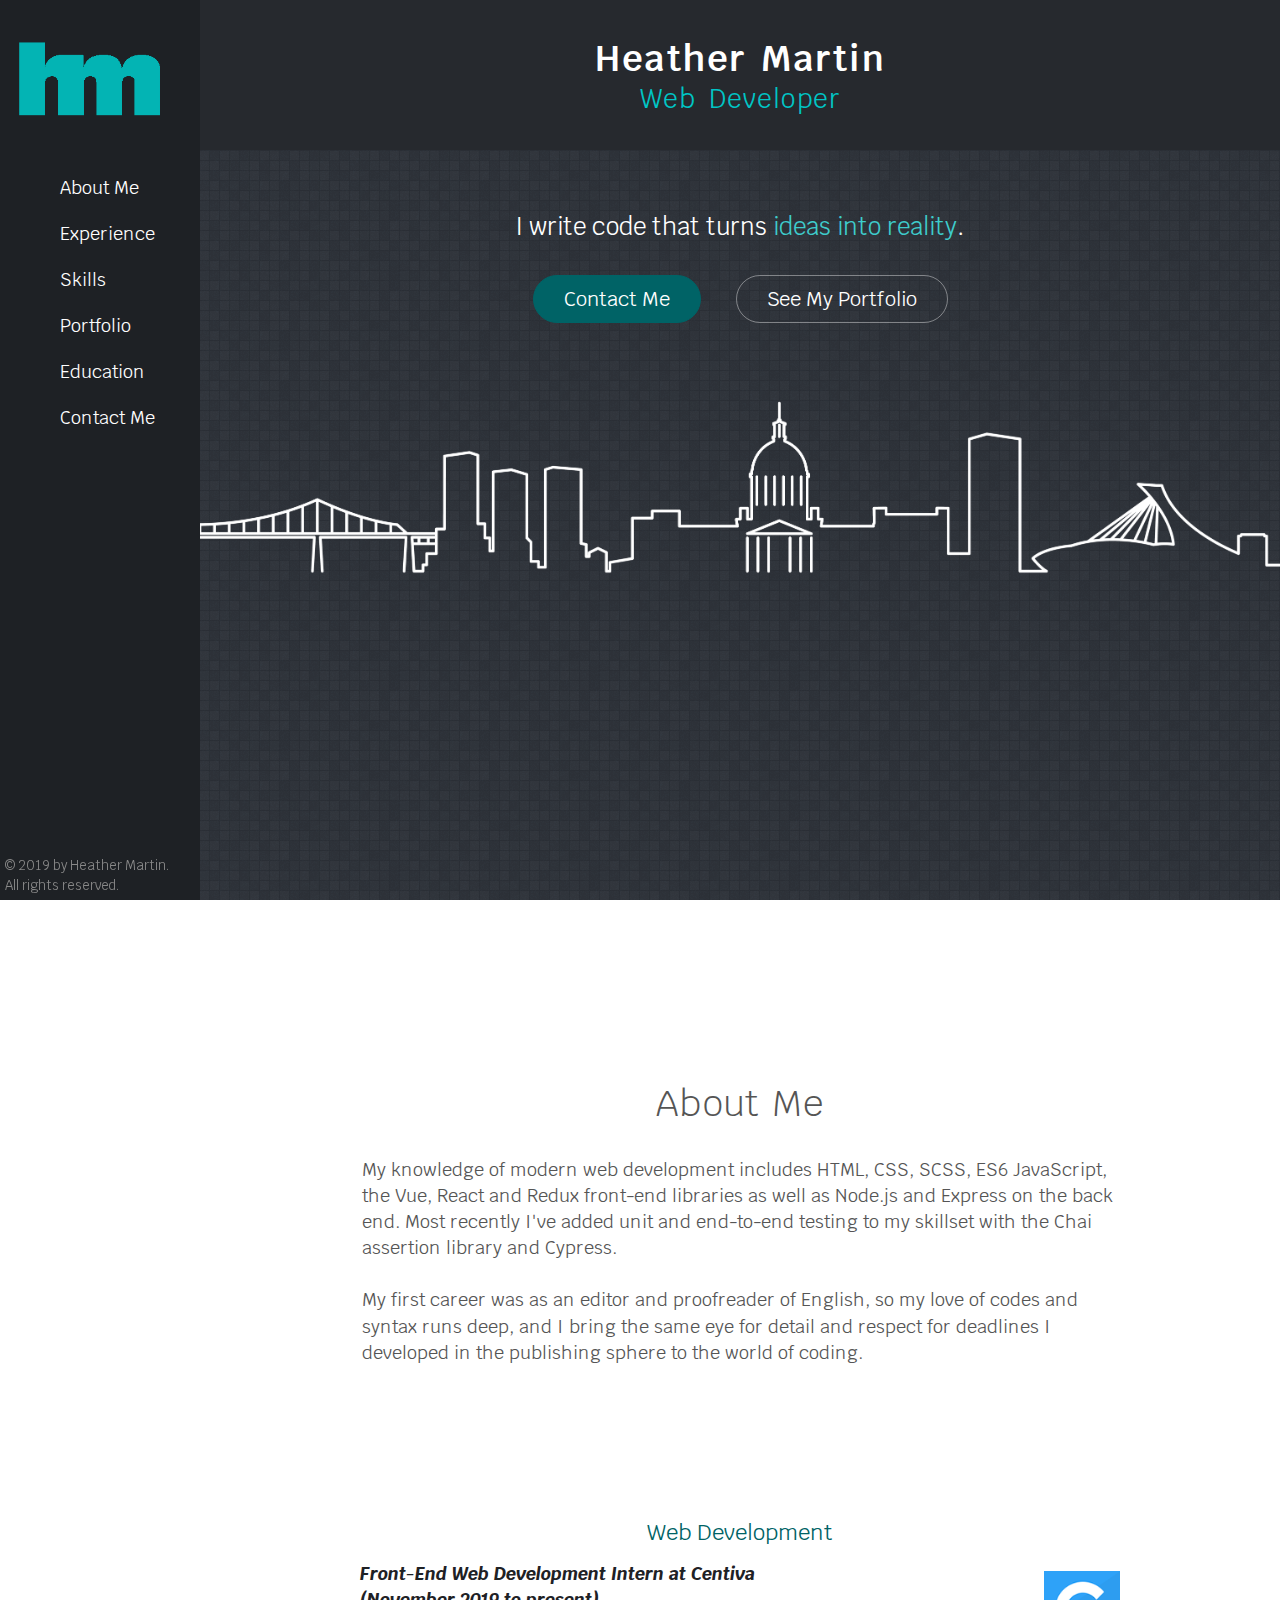
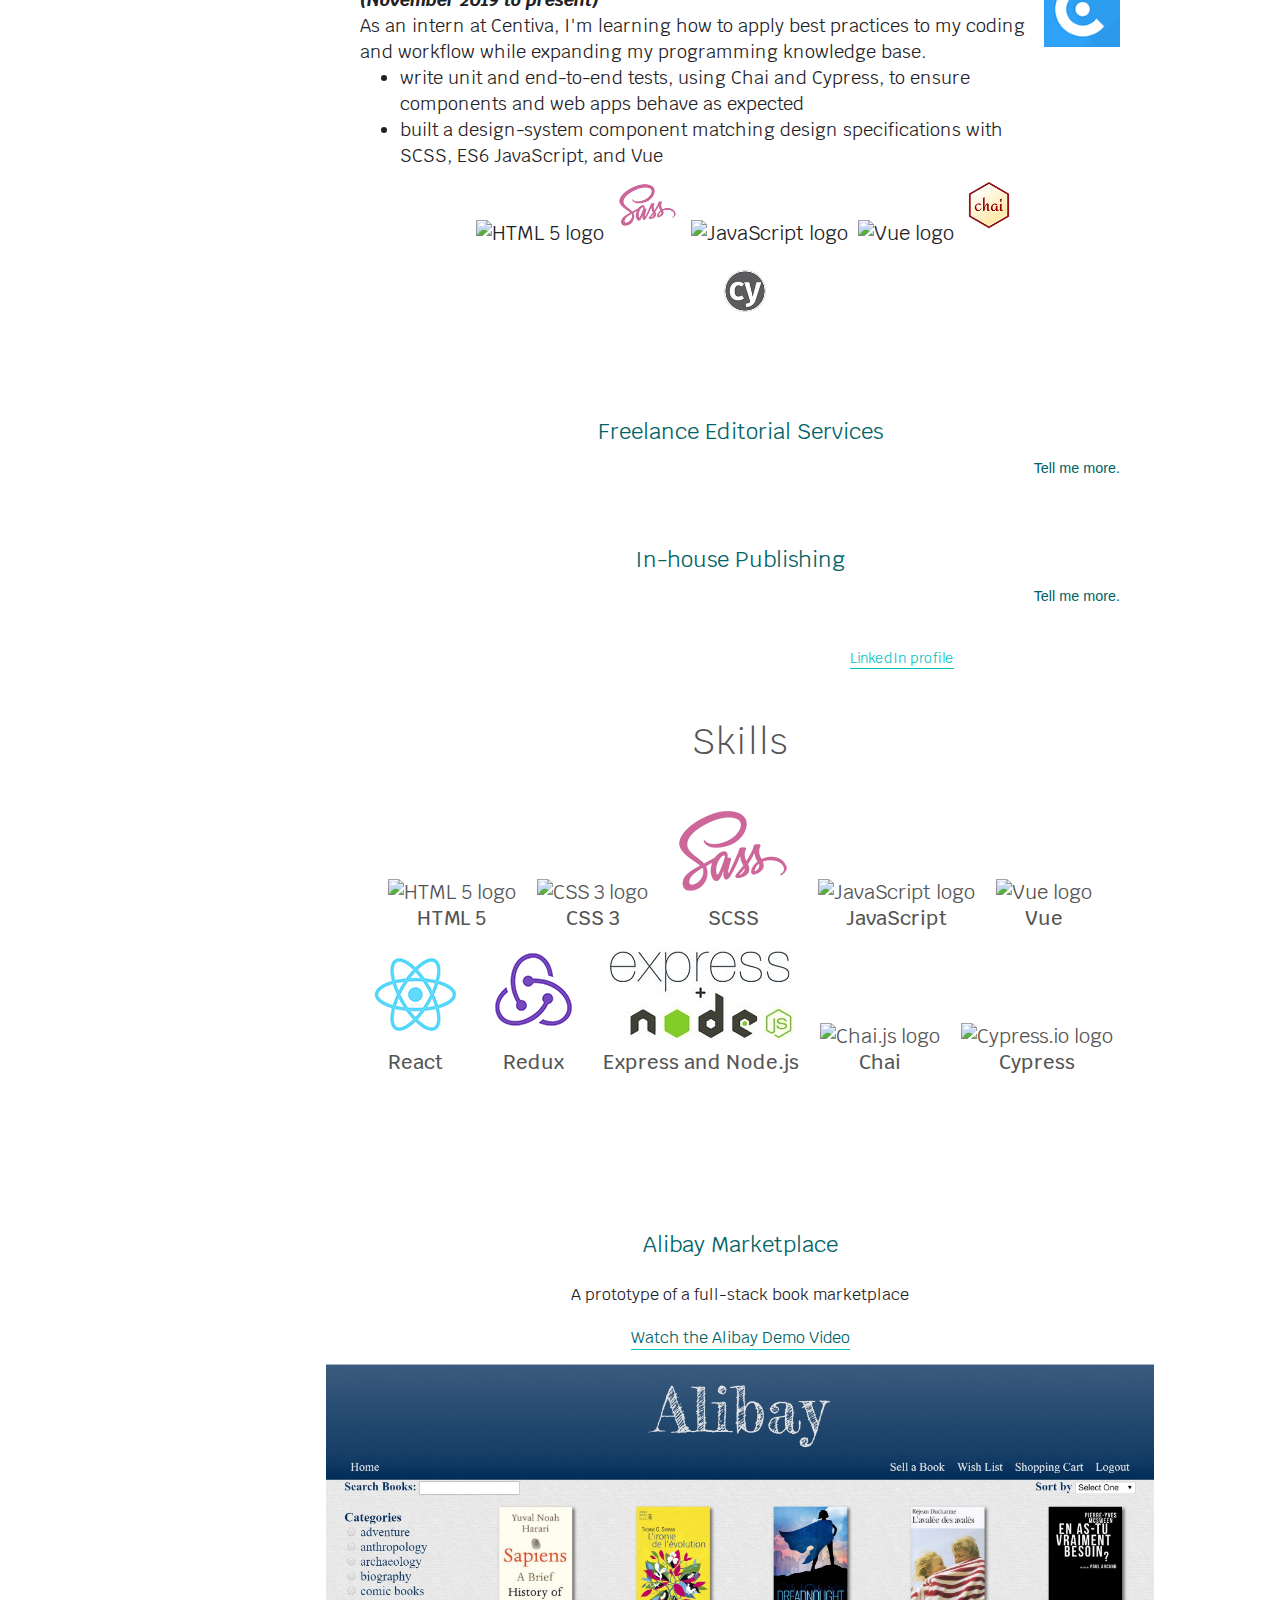
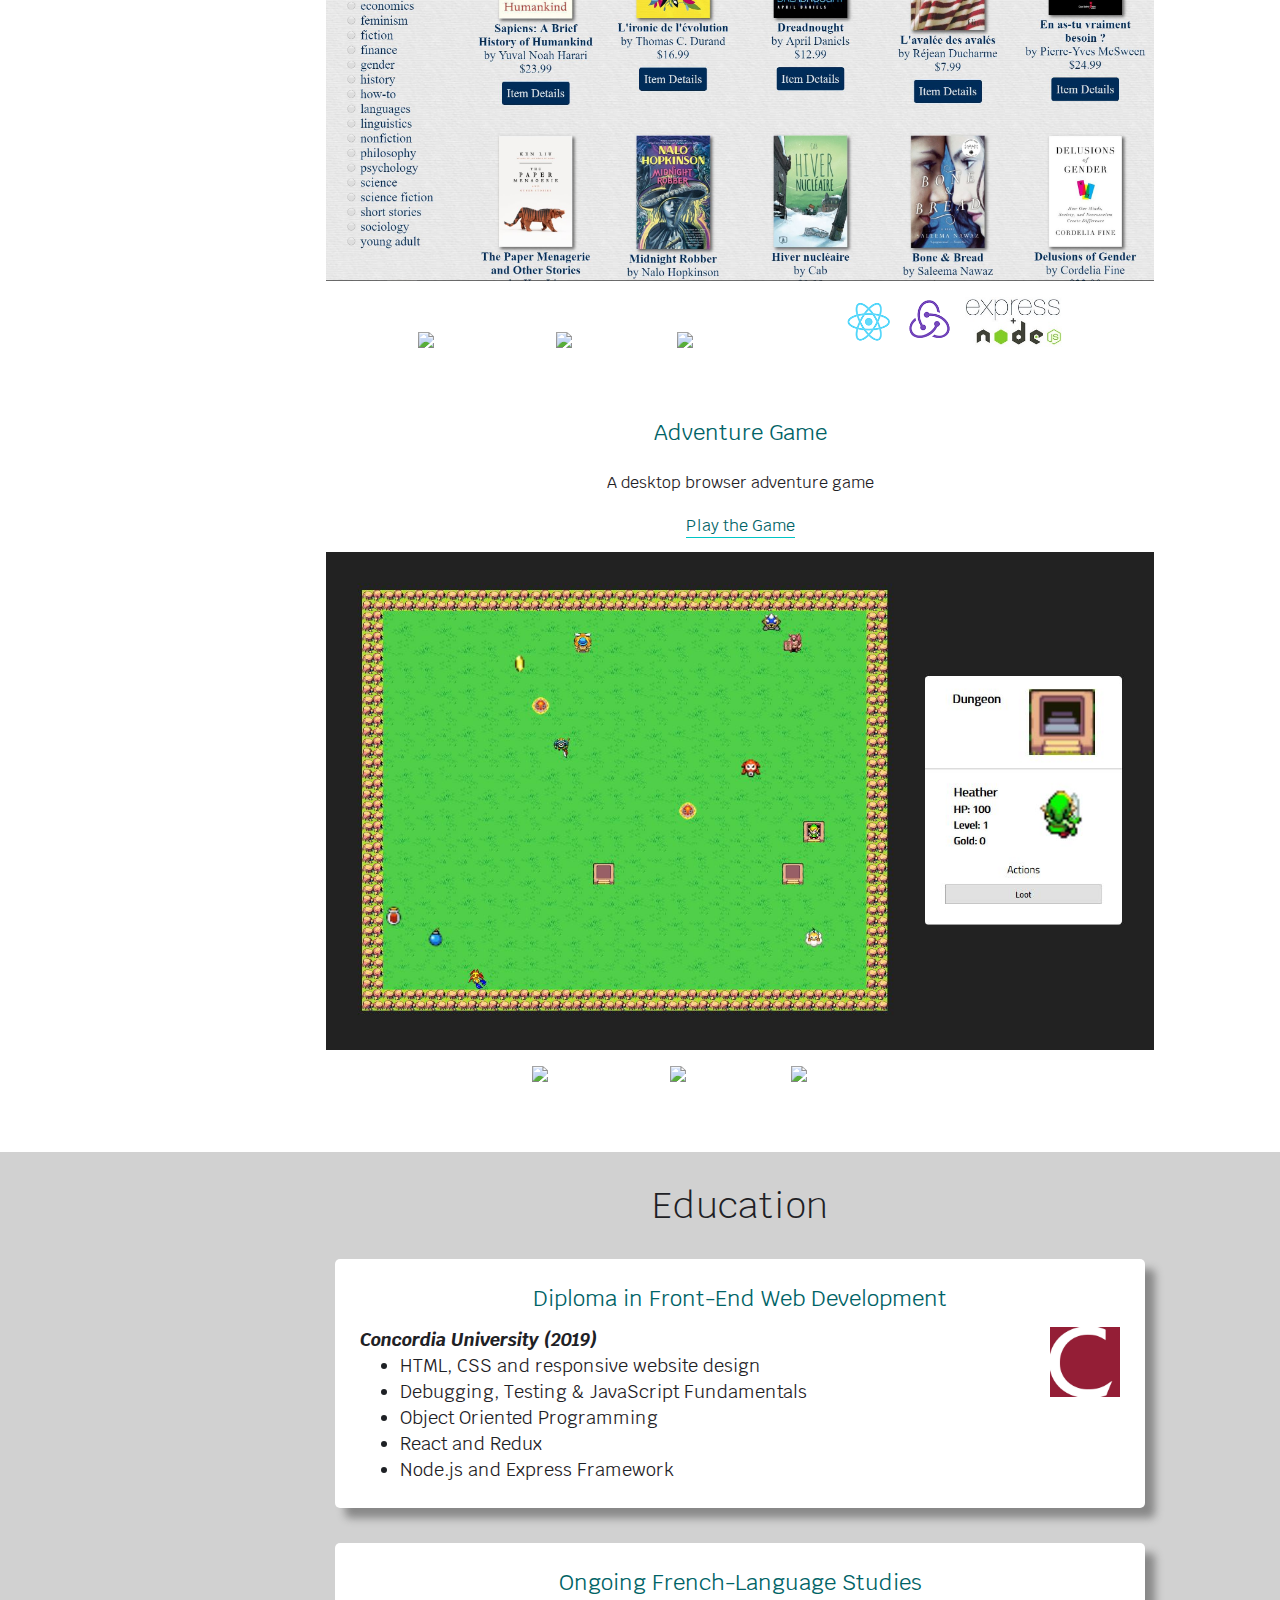
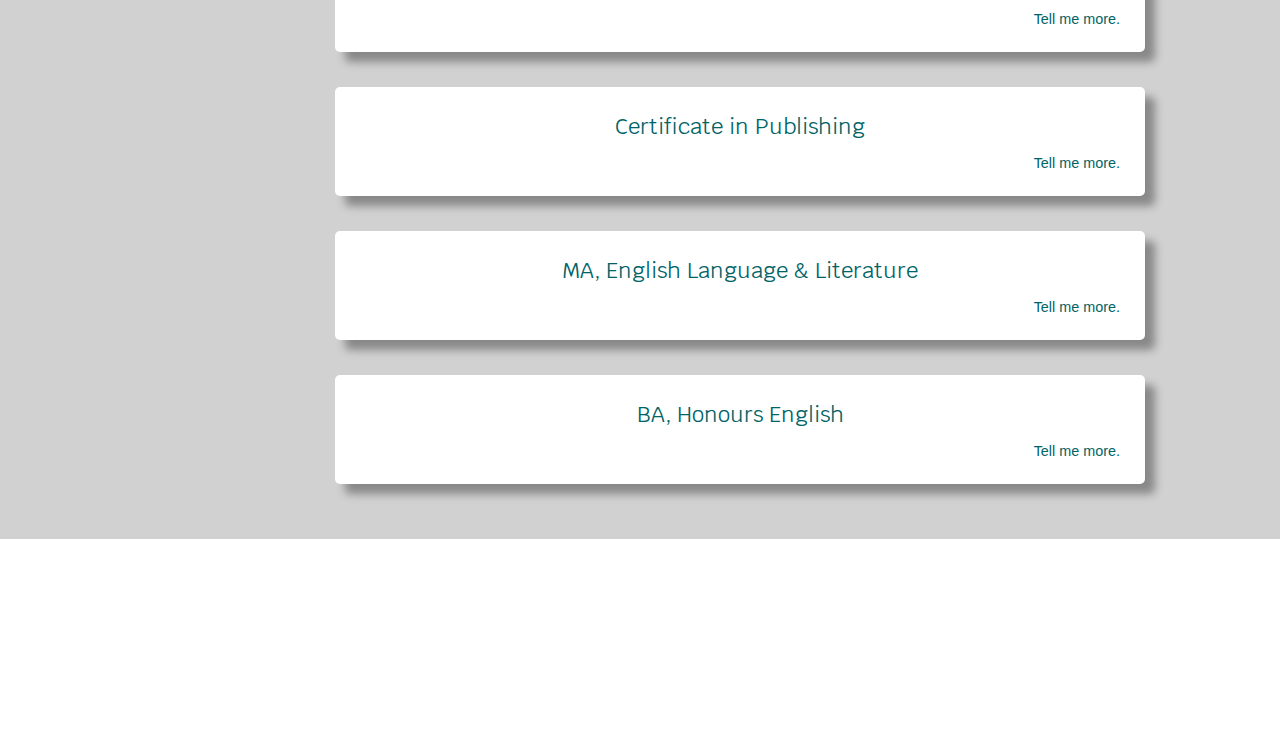
==== index.html @ 45304cf3 "reordered sections" ====
<!DOCTYPE html>
<html lang="en">

    <head>
		<meta name="viewport" content="width=device-width, initial-scale=1.0"/>
		<link rel="apple-touch-icon" sizes="57x57" href="./resources/ico//apple-icon-57x57.png">
		<link rel="apple-touch-icon" sizes="60x60" href="./resources/ico/apple-icon-60x60.png">
		<link rel="apple-touch-icon" sizes="72x72" href="./resources/ico//apple-icon-72x72.png">
		<link rel="apple-touch-icon" sizes="76x76" href="./resources/ico//apple-icon-76x76.png">
		<link rel="apple-touch-icon" sizes="114x114" href="./resources/ico//apple-icon-114x114.png">
		<link rel="apple-touch-icon" sizes="120x120" href="./resources/ico//apple-icon-120x120.png">
		<link rel="apple-touch-icon" sizes="144x144" href="./resources/ico//apple-icon-144x144.png">
		<link rel="apple-touch-icon" sizes="152x152" href="./resources/ico//apple-icon-152x152.png">
		<link rel="apple-touch-icon" sizes="180x180" href="./resources/ico//apple-icon-180x180.png">
		<link rel="icon" type="image/png" sizes="192x192"  href="./resources/ico//android-icon-192x192.png">
		<link rel="icon" type="image/png" sizes="32x32" href="./resources/ico//favicon-32x32.png">
		<link rel="icon" type="image/png" sizes="96x96" href="./resources/ico//favicon-96x96.png">
		<link rel="icon" type="image/png" sizes="16x16" href="./resources/ico//favicon-16x16.png">
		<link rel="manifest" href="./resources/ico//manifest.json">
		<meta name="msapplication-TileColor" content="#ffffff">
		<meta name="msapplication-TileImage" content="/ms-icon-144x144.png">
		<meta name="theme-color" content="#ffffff">
		<link rel="stylesheet" type="text/css" href="./resources/css/styles.css">
		<link href="https://fonts.googleapis.com/css?family=Krub:300,400,400i,600" rel="stylesheet">
		<link href="https://unpkg.com/ionicons@4.4.4/dist/css/ionicons.min.css" rel="stylesheet">
	    <script src="./resources/js/script.js"></script>
	    <meta charset="UTF-8">
	    <title>Heather Martin</title>
    </head>
												
    <body>

		<a href="#main-content" class="skip-link">Skip to main content.</a>
	
		<nav id="top-nav">
			<button class="menu-btn" aria-label="menu" onclick="toggleMenu()"><i alt="hamburger menu icon" class="icon-top-left ion-ios-menu"></i></button>
			<div class="titles">
			<div class="top-title">Heather Martin</div>
			<div class="top-subtitle">Web Developer</div>
			</div>
			<div><i class="icon-top-right ion-ios-menu"></i></div>
		</nav>
                
       	<nav class="toc" id="toc">
			<a href="#top"><img src="./resources/img/logo.png" onclick="toggleMenu()" alt="HM logo" class="logo"></a>	

			<side-nav>
				<ul class="side-nav">
						<li><a href="#a-about" onclick="toggleMenu()"><i class="icon-small ion-ios-rocket"></i>About Me</a></li>
						<li><a href="#a-experience" onclick="toggleMenu()"><i class="icon-small ion-ios-briefcase"></i>Experience</a></a></li>
						<li><a href="#a-skills" onclick="toggleMenu()"><i class="icon-small ion-ios-construct"></i>Skills</a></a></li>
						<li><a href="#a-portfolio" onclick="toggleMenu()"><i class="icon-small ion-ios-photos"></i>Portfolio</a></a></li>
						<li><a href="#a-education" onclick="toggleMenu()"><i class="icon-small ion-ios-school"></i>Education</a></a></li>	
						<li><a href="#a-contact" onclick="toggleMenu()"><i class="icon-small ion-ios-mail"></i>Contact Me</a></a></li>
				</ul>			
			</side-nav>
			<footer class="footer-nav footer-toc">
				<p> &copy 2019 by Heather Martin.<br/>All rights reserved.</p>				
			</foot>
		</nav>

		<div class="main" id="main-content" tabindex="-1">

		<section class="section-splash">
			<div class="center">
				<div class="tagline">						
					<p>I write code that turns <span>ideas into reality</span>.</p>
					<div class="center text-center">
						<a class="btn btn-full" href="#a-contact">Contact Me</a>
						<a class="btn btn-ghost"href="#a-portfolio">See My Portfolio</a>
					</div>
				</div>
			</div>				
			<img src="./resources/img/MTL.png" alt="Montreal Skyline">		
		</section>

		<section class="section-about">
			<div>				
				<a name="a-about"><h1>About Me</h1></a> 
				<p class="long-copy">
					My knowledge of modern web development includes HTML, CSS, SCSS, ES6 JavaScript, the Vue, React and Redux front-end libraries as well as Node.js and Express on the back end. Most recently I've added unit and end-to-end testing to my skillset with the Chai assertion library and Cypress.<br/><br/>My first career was as an editor and proofreader of English, so my love of codes and syntax runs deep, and I bring the same eye for detail and respect for deadlines I developed in the publishing sphere to the world of coding.
				</p>
			</div>		
		</section>

		<section class="section-experience">
				<div class="center">
					<a name="a-experience"><h1>Experience</h1></a>
				</div>
							
				<div>
					<div class="experience center">	
					<h2>Web Development</h2>
						
						<div class="web-card">
							<div>
								<p><span>Front-End Web Development Intern at Centiva</span></p>
								<p><span>(November 2019 to present)</span></p>
								<p>As an intern at Centiva, I'm learning how to apply best practices to my coding and workflow while expanding my programming knowledge base. 
									<ul>
										<li>write unit and end-to-end tests, using Chai and Cypress, to ensure components and web apps behave as expected
										<li>built a design-system component matching design specifications with SCSS, ES6 JavaScript, and Vue								
									</ul>
							</div>
							<div class="web-card-image">
								<img class="experience-logo" src="./resources/img/Centiva96.png" alt="Centiva logo">
							</div>
						</div>
								
							<div class="center text-center"><img class="small-logo" alt="HTML 5 logo" src="https://img.icons8.com/color/96/000000/html-5.png"><img class="small-logo" alt="Sass/SCSS logo" src="./resources/img/Sass96.png"><img class="small-logo" alt="JavaScript logo" src="https://img.icons8.com/color/96/000000/javascript.png"><img class="small-logo" alt="Vue logo" src="./resources/img/Vue96.png"><img class="small-logo" alt="Chai logo" src="./resources/img/chai96.png"><img class="small-logo" alt="Cypress logo" src="./resources/img/cypress96.png"></div>					
					</div>
				</div>

				<div>
					<div class="experience additional-experience center">					
					<h2>Freelance Editorial Services</h2>
					<p id="freelance" onclick="freelance()"><button class="btn-more">Tell me more.</button></p>									
					</div>
				</div>

				<div>
					<div class="experience additional-experience center">					
					<h2>In-house Publishing</h2>
					<p id="inHouse" onclick="inHouse()"><button class="btn-more">Tell me more.</button></p>
					</div>
				</div>

				<p class="dark-section-text">Learn more about Heather's work history on her <a href="https://www.linkedin.com/in/martinheather/" id="dark-section-a" target="_blank">LinkedIn profile</a>.</p>
		</section>

	
		

		<section class="section-skills">
			<div>
				<a name="a-skills"><h1>Skills</h1></a> 
			</div>
			<figure>
				<img alt="HTML 5 logo" src="https://img.icons8.com/color/96/000000/html-5.png">
				<figcaption>HTML 5</figcaption>
			</figure>
			<figure>
				<img alt="CSS 3 logo"src="https://img.icons8.com/color/96/000000/css3.png">
				<figcaption>CSS 3</figcaption>
			</figure>
			<figure>
				<img alt="Sass/SCSS logo"src="./resources/img/Sass96.png">
				<figcaption>SCSS</figcaption>
			</figure>
			<figure>
				<img alt="JavaScript logo"src="https://img.icons8.com/color/96/000000/javascript.png">
				<figcaption>JavaScript</figcaption>
			</figure>
			<figure>
				<img alt="Vue logo"src="./resources/img/Vue96.png">
				<figcaption>Vue</figcaption>
			</figure>
			<figure>
				<img alt="React logo"src="./resources/img/react.png">
				<figcaption>React</figcaption>
			</figure>
			<figure>
				<img alt="Redux logo" src="./resources/img/redux96.png">
				<figcaption>Redux</figcaption>
			</figure>
			<figure>
				<img alt="Combined Express and Node.js logo"src="./resources/img/express-nodejs.jpg">
				<figcaption>Express and Node.js</figcaption>
			</figure>
			<figure>
				<img alt="Chai.js logo"src="./resources/img/chai96.PNG">
				<figcaption>Chai</figcaption>
			</figure>
			<figure>
				<img alt="Cypress.io logo"src="./resources/img/cypress96.PNG">
				<figcaption>Cypress</figcaption>
			</figure>
			
		</section>

		<section class="section-portfolio">
				<div>
					<a name="a-portfolio"><h1>Portfolio</h1></a> 
				</div>
	
					<div class="project">
						<h2>Alibay Marketplace</h2>
						<div>
							<div>
								<p>A prototype of a full-stack book marketplace </p>
								<p></i><a href="http://heathermartin.ca/alibay.html" target="_blank">Watch the Alibay Demo Video</a></p>
							</div>
							<div>
								<img src="./resources/img/alibay.jpg" alt="Alibay Marketplace screen capture">
							</div>
						</div>
						<img class="small-logo" alt="HTML 5 logo" src="https://img.icons8.com/color/96/000000/html-5.png"><img class="small-logo" alt="CSS 3 logo" src="https://img.icons8.com/color/96/000000/css3.png"><img class="small-logo" alt="JavaScript logo" src="https://img.icons8.com/color/96/000000/javascript.png"><img class="small-logo" alt="React logo" src="./resources/img/react.png"><img class="small-logo" alt="Redux logo" src="./resources/img/redux96.png"><img alt="Combined Express and Node.js logo" class="small-logo" src="./resources/img/express-nodejs.jpg">
					</div>	
	
					<div class="project">
						<h2>Adventure Game</h2>
						<div>
							<div>
								<p>A desktop browser adventure game</p>
								<p></i><a href="http://heathermartin.ca/adventure/index.html" target="_blank">Play the Game</a></p>
							</div>	
							<div>
							<img src="./resources/img/adventuregame.jpg" alt="Adventure Game screen capture">
							</div>	
						</div>
						<img class="small-logo" alt="HTML 5 logo" src="https://img.icons8.com/color/96/000000/html-5.png"><img class="small-logo" alt="CSS 3 logo" src="https://img.icons8.com/color/96/000000/css3.png"><img class="small-logo" alt="JavaScript logo" src="https://img.icons8.com/color/96/000000/javascript.png">
					</div>		
			</section>

		
		<section class="section-education">
			<div class="center">
				<a name="a-education"><h1>Education</h1></a>
			</div>
							
			<div>
				<div class="education center">	
					<div>
						<div><h2>Diploma in Front-End Web Development</h2></div>
						<div class="web-card">
							<div>
								<p><span>Concordia University (2019)</span></p>
								<ul>
									<li>HTML, CSS and responsive website design</li>
									<li>Debugging, Testing & JavaScript Fundamentals</li>
									<li>Object Oriented Programming</li>
									<li>React and Redux</li>
									<li>Node.js and Express Framework</li>
								</ul>
							</div>
							<div class="web-card-image">
								<img src="./resources/img/concordia.png" alt="Concordia University logo">
							</div>
						</div>
					</div>
				</div>
			</div>
				
			<div class="add-ed-container">

					<div class="education additional-education center">					
						<h2>Ongoing French-Language Studies</h2>							<p id="concordia" onclick="concordia()">
						<button class="btn-more">Tell me more.</button></p>
					</div>

	

					<div class="education additional-education center">					
						<h2>Certificate in Publishing</h2>
						<p id="ryerson" onclick="ryerson()">
						<button class="btn-more">Tell me more.</button></p>				
					</div>

	

					<div class="education additional-education center">					
						<h2>MA, English Language & Literature</h2>
						<p id="uvic" onclick="uvic()">
						<button class="btn-more">Tell me more.</button></p>
					</div>

					<div class="education additional-education center">					
						<h2>BA, Honours English</h2>
						<p id="guelph" onclick="guelph()">
						<button class="btn-more">Tell me more.</button></p>
					</div>

			</div>							
		</section>

		<section class="section-form">
			<div>
				<a name="a-contact"><h1>Contact Me</h1></a> 
				<div class="center">
				<ul class="social-links">
					<li><a aria-label="Visit Heather's LinkedIn page." href="https://www.linkedin.com/in/martinheather/" target="_blank"><i alt="LinkedIn icon" class="icon-big ion-logo-linkedin"></i></a></li>
					<li><a aria-label="Visit Heather's GutHub profile." href="https://github.com/martin-heather" target="_blank"><i alt="GitHub icon" class="icon-big ion-logo-github"></i></a></li>
					<li><a aria-label="Send Heather an email."href="mailto:mail@heathermartin.ca" target="_top"><i alt="Email icon" class="icon-big ion-ios-send"></i></a></li>
				</ul>
				</div>
			</div>				
		</section>
			
		</div>

	</body>																		 
</html>
---- resources/css/styles.css ----
/*
Color palette:
3ECCCC
RGB: 62–204–204
RGB [%]: 24.3–80–80

15C8C8	
RGB: 21–200–200
RGB [%]: 8.2–78.4–78.4
	
00C5C5
RGB: 0–197–197
RGB [%]: 0–77.3–77.3
	
008888
RGB: 0–136–136
RGB [%]: 0–53.3–53.3
	
006A6A
RGB: 0–106–106
RGB [%]: 0–41.6–41.6

*/

/*---------------------------*/
/*Basic Setup*/
/*---------------------------*/

* {
  margin: 0;
  padding: 0;
  box-sizing: border-box;
}

html,
body {
  background-color: fff;
  color: #555;
  font-family: 'Krub', 'Candara', 'Lucida Grande', sans-serif;
  font-weight: 400;
  font-size: 20px; /*basis for relative font sizing*/
  text-rendering: optimizeLegibility;
  overflow-x: hidden;
}

.clearfix {
  zoom: 1;
}
.clearfix:after {
  content: '.';
  clear: both;
  display: block;
  height: 0;
  visibility: hidden;
}

.skip-link {
  position: absolute;
  top: -50px;
  left: 0;
  background: #000;
  font-size: 60%;
  padding: 10px;
  z-index: 100;
}

.skip-link:focus {
  top: 0;
}

.toc {
  display: none;
  width: 200px;
  height: 100%;
  position: fixed;
  z-index: 1;
  top: 0;
  left: 0;
  background-color: #1e2125;
  overflow-x: hidden;
  padding-top: 10px;
}

/*---------------------------*/
/* REUSABLE COMPONENTS */
/*---------------------------*/

/* .row {
  max-width: 1140px;
  margin: 0 auto;
  zoom: 1;
}

.row:before,
.row:after {
  content: '';
  display: table;
}
.row:after {
  clear: both;
} */

.center {
  margin-left: auto;
  margin-right: auto;
  width: 90%;
}

.text-center {
  text-align: center;
}

section {
  padding-top: 30px;
  padding-bottom: 20px;
  position: relative;
  width: 100vw;
  padding-left: 0px;
}

.box {
  padding: 1%;
}

figure {
  margin: 8px;
  display: inline-block;
}

figcaption {
  font-weight: 500;
}

/*--Headings-------------*/

h1 {
  font-weight: 300;
}

h1 {
  font-size: 180%;
  word-spacing: 2px;
  text-align: center;
  margin-bottom: 30px;
  letter-spacing: 1px;
}

h2 {
  font-weight: 400;
  font-size: 110%;
  margin-bottom: 15px;
  color: #006366;
}

/*--Paragraphs-------------*/

.long-copy {
  line-height: 145%;
  width: 70%;
  margin-left: 15%;
}

.long-copy span {
  color: #006366;
}

.box p {
  font-weight: 400;
  font-size: 80%;
  line-height: 145%;
}

p,
ul {
  font-weight: 400;
  font-size: 80%;
  line-height: 145%;
}

.dark-section-text {
  font-size: 65%;
  text-align: center;
}

#dark-section-a {
  color: #00c5c5;
}

/*--icons-------------*/

.icon-top-left {
  font-size: 150%;
  display: block;
  color: #fff;
  margin-left: 20px;
}

.icon-top-right {
  visibility: hidden;
  font-size: 150%;
  display: block;
  color: #fff;
  margin-right: 20px;
}

.icon-big {
  font-size: 350%;
  display: block;
  color: #008888;
  margin-bottom: 10px;
}

.icon-small {
  display: inline-block;
  width: 30px;
  text-align: center;
  color: #00c5c5;
  font-size: 120%;
  margin: 10px;

  /* to align text & icons*/
  line-height: 100%;
  vertical-align: middle;
  margin-top: 6px;
}

/*--Buttons-------------*/

.btn:link,
.btn:visited,
input[type='submit'] {
  display: inline-block;
  padding: 10px 30px;
  margin: 10px;
  font-weight: 400;
  text-decoration: none;
  border-radius: 200px;
  transition: background-color 0.2s, border 0.2s, color 0.2s;
}

.btn-full:link,
.btn-full:visited,
input[type='submit'] {
  background-color: #006366;
  border: 1px solid #006366;
  color: #fff;
}

.btn-ghost:link,
.btn-ghost:visited {
  border: 1px solid rgba(255, 255, 255, 0.4);
  color: #fff;
}

.btn:hover,
.btn:active,
input[type='submit']:hover,
input[type='submit']:active {
  background-color: #00c5c5;
}

.btn-full:hover,
.btn-full:active {
  border: 1px solid #00c5c5;
}

.btn-ghost:hover,
.btn-ghost:active {
  border: 1px solid #00c5c5;
  color: #fff;
}

.btn-more {
  float: right;
  background-color: rgba(76, 175, 79, 0);
  border: none;
  color: #006366;
  text-align: center;
  text-decoration: #006366;
  display: inline-block;
  font-size: 80%;
  cursor: pointer;
}

.btn-more:hover,
.btn-more:active {
  border-bottom: 1px solid #00c5c5;
}

/*--Generic Links-------------*/

a:link,
a:visited {
  color: #00c5c5;
  text-decoration: none;
  padding-bottom: 1px;
  border-bottom: 1px solid #00c5c5;
  transition: border-bottom 0.2s, color 0.2s;
}

a:hover,
a:active {
  text-decoration: none;
  padding-bottom: 1px;
  border-bottom: 1px solid transparent;
}

/*---------------------------*/
/*HEADER*/
/*---------------------------*/

.section-splash {
  background-image: linear-gradient(rgba(0, 0, 0, 0.3), rgba(0, 0, 0, 0.3)),
    url(img/random_grey_variations.png);
  /* Background pattern from Toptal Subtle Patterns - https://www.toptal.com/designers/subtlepatterns/white-waves-pattern/ */
  background-repeat: repeat;
  background-position: center;
  height: 100vh;
  background-attachment: fixed;
  padding-top: 0px;
}

.section-splash img {
  width: 100%;
  margin-top: 10%;
}

.headline h1 span {
  font-weight: 600;
  font-size: 113%;
}

.tagline p {
  color: #fff;
  padding-top: 120px;
  margin-bottom: 20px;
  font-size: 120%;
  text-align: center;
  padding-left: 20px;
  padding-right: 20px;
}

.tagline p span {
  color: #3ecccc;
}

#top-nav {
  position: fixed;
  z-index: 1;
  display: flex;
  justify-content: space-between;
  align-items: center;
  height: 50px;
  width: 100vw;
  background-color: #26292e;
  color: #fff;
  list-style: none;
}

.menu-btn {
  display: inline-block;
  border: none;
  padding: 0;
  margin: 0;
  outline: none;
  text-decoration: none;
  background: #26292e;
  color: #ffffff;
  font-size: 1rem;
  line-height: 1;
  cursor: pointer;
  text-align: center;
  -webkit-appearance: none;
  -moz-appearance: none;
}

.menu-btn:hover {
  background: #26292e;
}

.menu-btn:active {
  transform: scale(0.99);
}

.top-title {
  align-content: center;
  font-weight: 600;
  font-size: 100%;
  word-spacing: 4px;
  letter-spacing: 1.5px;
}

.top-subtitle {
  color: #00c5c5;
  text-align: center;
  font-size: 80%;
  word-spacing: 4px;
  letter-spacing: 1.5px;
}

.logo {
  height: 150px;
  width: auto;
  float: left;
  margin-left: 15px;
  margin-top: 0;
}

.side-nav {
  float: left;
  list-style: none;
  margin-top: 15px;
}

.side-nav li {
  margin-left: 1px;
  margin-bottom: 20px;
}

.side-nav li a:link,
.side-nav li a:visited {
  padding: 8px 0;
  color: #fff;
  text-decoration: none;
  font-size: 100%;
  border-bottom: 2px solid transparent;
  transition: border-bottom 0.9s;
}

.side-nav li a:hover,
.side-nav li a:active {
  border-bottom: 2px solid #15c8c8;
}

/*---------------------------*/
/*PHILOSOPHY*/
/*---------------------------*/

.section-philosophy {
  background-color: #d1d1d1;
}

.section-philosophy .long-copy {
  margin-bottom: 30px;
}

/*---------------------------*/
/*PORTFOLIO*/
/*---------------------------*/

.section-portfolio {
  background-image: linear-gradient(rgba(0, 0, 0, 0.3), rgba(0, 0, 0, 0.3)),
    url(img/random_grey_variations.png);
  background-repeat: repeat;
  background-position: center;
  color: #fff;
  background-attachment: fixed;
}

.section-portfolio h2 {
  text-align: center;
  padding-top: 20px;
}

.section-portfolio > img {
  padding-left: 5px;
  padding-right: 5px;
}

.project {
  background-color: #fff;
  max-width: 80%;
  margin: 0 auto;
  border-radius: 5px;
  margin-bottom: 35px;
  padding: 0 13px;
  text-align: center;
}

.project p {
  font-size: 80%;
  padding: 10px;
  color: #1e2125;
  text-align: center;
}

.project a:link,
a:visited {
  color: #006366;
  text-decoration: none;
  padding-bottom: 1px;
  border-bottom: 1px solid #00c5c5;
  transition: border-bottom 0.2s, color 0.2s;
}

.project a:hover,
a:active {
  color: #555;
}

.project img {
  max-width: 100%;
  padding: 5px;
  margin: 0 auto;
}

.small-logo {
  height: 60px;
  width: auto;
}

/*---------------------------*/
/*SKILLS*/
/*---------------------------*/

.section-skills {
  text-align: center;
  width: 80%;
  margin-left: auto;
  margin-right: auto;
}

.section-skills > img {
  height: 70px;
  width: auto;
}

/*---------------------------*/
/*EXPERIENCE*/
/*---------------------------*/

.section-experience {
  background-image: linear-gradient(rgba(0, 0, 0, 0.3), rgba(0, 0, 0, 0.3)),
    url(img/random_grey_variations.png);
  background-repeat: repeat;
  background-position: center;
  color: #fff;
  background-attachment: fixed;
}

.section-experience h2 {
  text-align: center;
}

.section-experience .row {
  margin-left: auto;
  margin-right: auto;
  display: flex;
}

.experience,
.additional-experience {
  background-color: #fff;
  border-radius: 5px;
  padding: 0 13px;
  color: #1e2125;
}

.experience h2,
.additional-experience h2 {
  text-align: center;
}

.additional-experience img,
.experience img {
  height: 70px;
  margin: 0 auto;
  padding: 10px 0 10px 10px;
}

.experience-logo {
  min-height: 96px;
}

.experience span {
  font-style: italic;
  font-weight: 700;
}

.experience ul,
.additional-experience ul {
  color: #1e2125;
  padding-left: 40px;
  /* float: left; */
}

.experience {
  margin-bottom: 35px;
  max-width: 80%;
}

.education,
.experience {
  padding: 25px 25px;
}

/*---------------------------*/
/*EDUCATION*/
/*---------------------------*/

.section-education {
  background-color: #d1d1d1;
  background-repeat: repeat;
  color: #1e2125;
}

.section-portfolio h2 {
  text-align: center;
  padding-top: 20px;
}

.web-card {
  display: flex;
  flex-direction: row;
  justify-content: space-between;
}

.web-card-img {
  float: right;
}

.education,
.additional-education {
  margin-left: auto;
  margin-right: auto;
  display: flex;
  flex-direction: column;
  background-color: #fff;
  border-radius: 5px;
  padding: 25px 25px;
  box-shadow: 10px 10px 8px #888888;
}

.education h2,
.additional-education h2 {
  text-align: center;
}

.additional-education img,
.education img {
  height: 80px;
  float: right;
  padding: 0 0 10px 10px;
}

.education span,
.additional-education span {
  font-style: italic;
  font-weight: 700;
}

.education ul,
.additional-education ul {
  color: #1e2125;
  padding-left: 40px;
  float: left;
}

.education {
  margin-bottom: 35px;
  max-width: 80%;
}

/*---------------------------*/
/*FORM*/
/*---------------------------*/

.section-form {
  background-image: linear-gradient(rgba(0, 0, 0, 0.3), rgba(0, 0, 0, 0.3)),
    url(img/random_grey_variations.png);
  background-repeat: repeat;
  background-position: center;
  color: #fff;
  background-attachment: fixed;
}

/*---------------------------*/
/*FOOTER*/
/*---------------------------*/

.footer-nav {
  list-style: none;
  float: left;
}

.social-links {
  list-style: none;
  padding-bottom: 40px;
  text-align: center;
}

.footer-nav li,
.social-links li {
  display: inline-block;
  margin: 0 10px;
}

.footer-nav li a:link,
.footer-nav li a:visited,
.social-links li a:link,
.social-links li a:visited {
  text-decoration: none;
  border: 0;
  color: #d1d1d1;
  transition: color 0.2s;
}

.footer-nav li a:hover,
.footer-nav li a:active {
  color: #ddd;
}

.social-links li a:link,
.social-links li a:visited {
  font-size: 150%;
}

.ion-logo-linkedin,
.ion-logo-github,
.ion-ios-send {
  transition: color 0.2s;
}

.ion-logo-linkedin:hover {
  color: #0077b5;
}

.ion-logo-github:hover {
  color: #2eb67d;
}

.ion-ios-send:hover {
  color: #742eb6;
}

footer p {
  color: #888;
  margin-top: 20px;
}

.footer-toc {
  color: rgb(179, 179, 179);
  float: left;
  font-size: 74%;
  padding-left: 5px;
  position: fixed;
  bottom: 5px;
  width: 200px;
}

/*********************************************
*****MEDIA QUERIES****************************
*********************************************/

@media (min-width: 768px) {
  .toc {
    display: block;
  }

  /* .main {
    margin-left: 200px;
  } */

  /*---------------------------*/
  /* REUSABLE COMPONENTS */
  /*---------------------------*/

  section {
    width: 100%;
    padding-left: 200px;
  }

  .center {
    width: 75%;
  }

  /*--Headings-------------*/

  /*--Paragraphs-------------*/

  .long-copy {
    line-height: 145%;
    width: 70%;
    margin-left: 15%;
  }

  .long-copy span {
    color: #006366;
  }

  .box p {
    font-size: 90%;
  }

  p,
  ul {
    font-size: 90%;
  }

  .dark-section-text {
    font-size: 70%;
  }

  /*--icons-------------*/

  .icon-top-left {
    visibility: hidden;
  }

  /*--Buttons-------------*/

  .btn:link,
  .btn:visited,
  input[type='submit'] {
    margin: 10px 15px;
  }

  /*--Generic Links-------------*/

  /*---------------------------*/
  /*HEADER*/
  /*---------------------------*/

  .section-splash img {
    margin-top: 15%;
  }

  .tagline p {
    padding-top: 60px;
  }

  .tagline p span {
    color: #3ecccc;
  }

  #top-nav {
    position: static;
    height: 150px;
    width: auto;
    margin-left: 200px;
  }

  .top-title {
    align-content: center;
    font-weight: 600;
    font-size: 180%;
  }

  .top-subtitle {
    text-align: center;
    font-size: 130%;
  }

  .side-nav li {
    margin-left: 10px;
    margin-bottom: 20px;
  }

  /*---------------------------*/
  /*ABOUT ME*/
  /*---------------------------*/

  /*---------------------------*/
  /*PORTFOLIO*/
  /*---------------------------*/

  /*---------------------------*/
  /*SKILLS*/
  /*---------------------------*/

  .section-skills > img {
    height: 96px;
    width: auto;
  }

  /*---------------------------*/
  /*EXPERIENCE*/
  /*---------------------------*/

  /*---------------------------*/
  /*EDUCATION*/
  /*---------------------------*/

  /*---------------------------*/
  /*FORM*/
  /*---------------------------*/

  /*---------------------------*/
  /*FOOTER*/
  /*---------------------------*/
}

@media (min-width: 1200px) {
  /*---------------------------*/
  /* REUSABLE COMPONENTS */
  /*---------------------------*/

  /*--Headings-------------*/

  /*--Paragraphs-------------*/

  /*--icons-------------*/

  /*--Buttons-------------*/

  /*--Generic Links-------------*/

  /*---------------------------*/
  /*HEADER*/
  /*---------------------------*/

  .section-splash img {
    margin-top: 5%;
  }

  /*---------------------------*/
  /*PHILOSOPHY*/
  /*---------------------------*/

  .section-philosophy {
    background-color: #d1d1d1;
  }

  .section-philosophy .long-copy {
    margin-bottom: 30px;
  }

  /*---------------------------*/
  /*PHILOSOPHY*/
  /*---------------------------*/

  /*---------------------------*/
  /*PORTFOLIO*/
  /*---------------------------*/

  /*---------------------------*/
  /*EXPERIENCE*/
  /*---------------------------*/

  /*---------------------------*/
  /*EDUCATION*/
  /*---------------------------*/

  /*---------------------------*/
  /*FORM*/
  /*---------------------------*/

  /*---------------------------*/
  /*FOOTER*/
  /*---------------------------*/
}
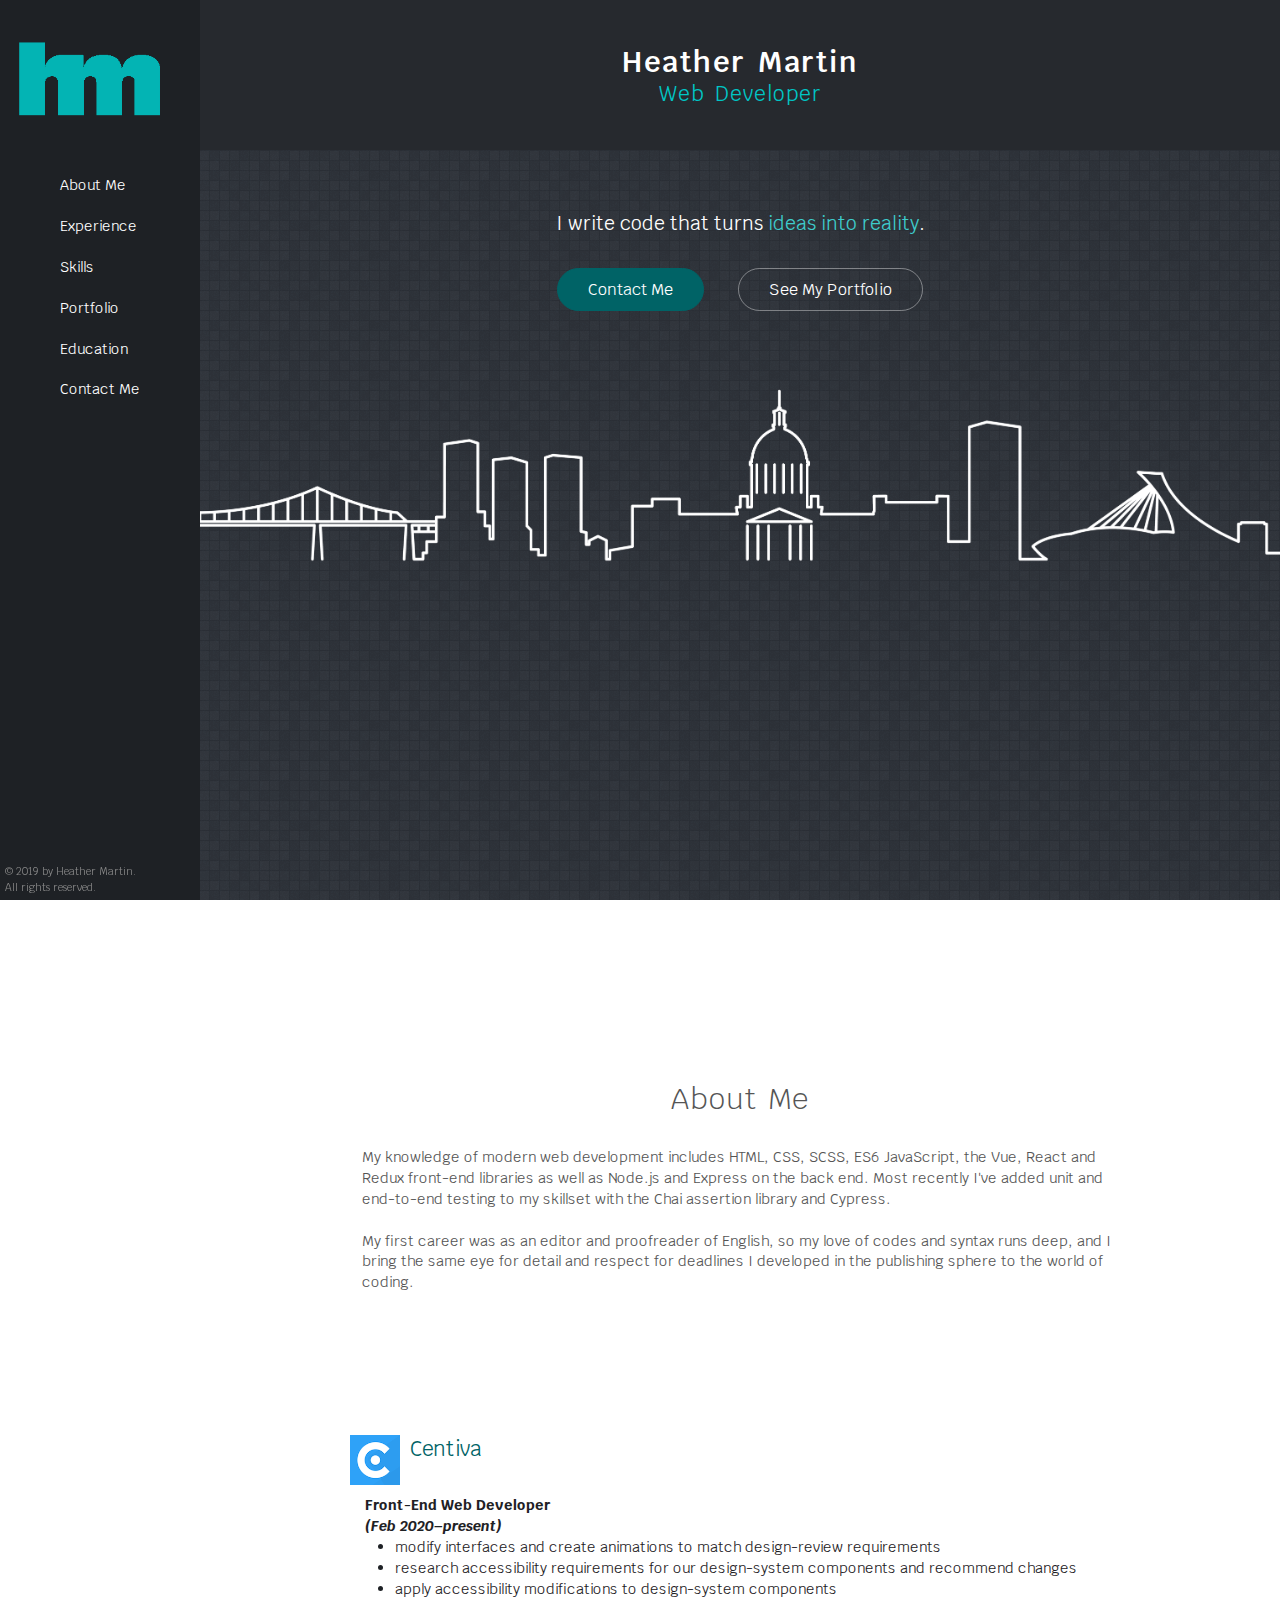
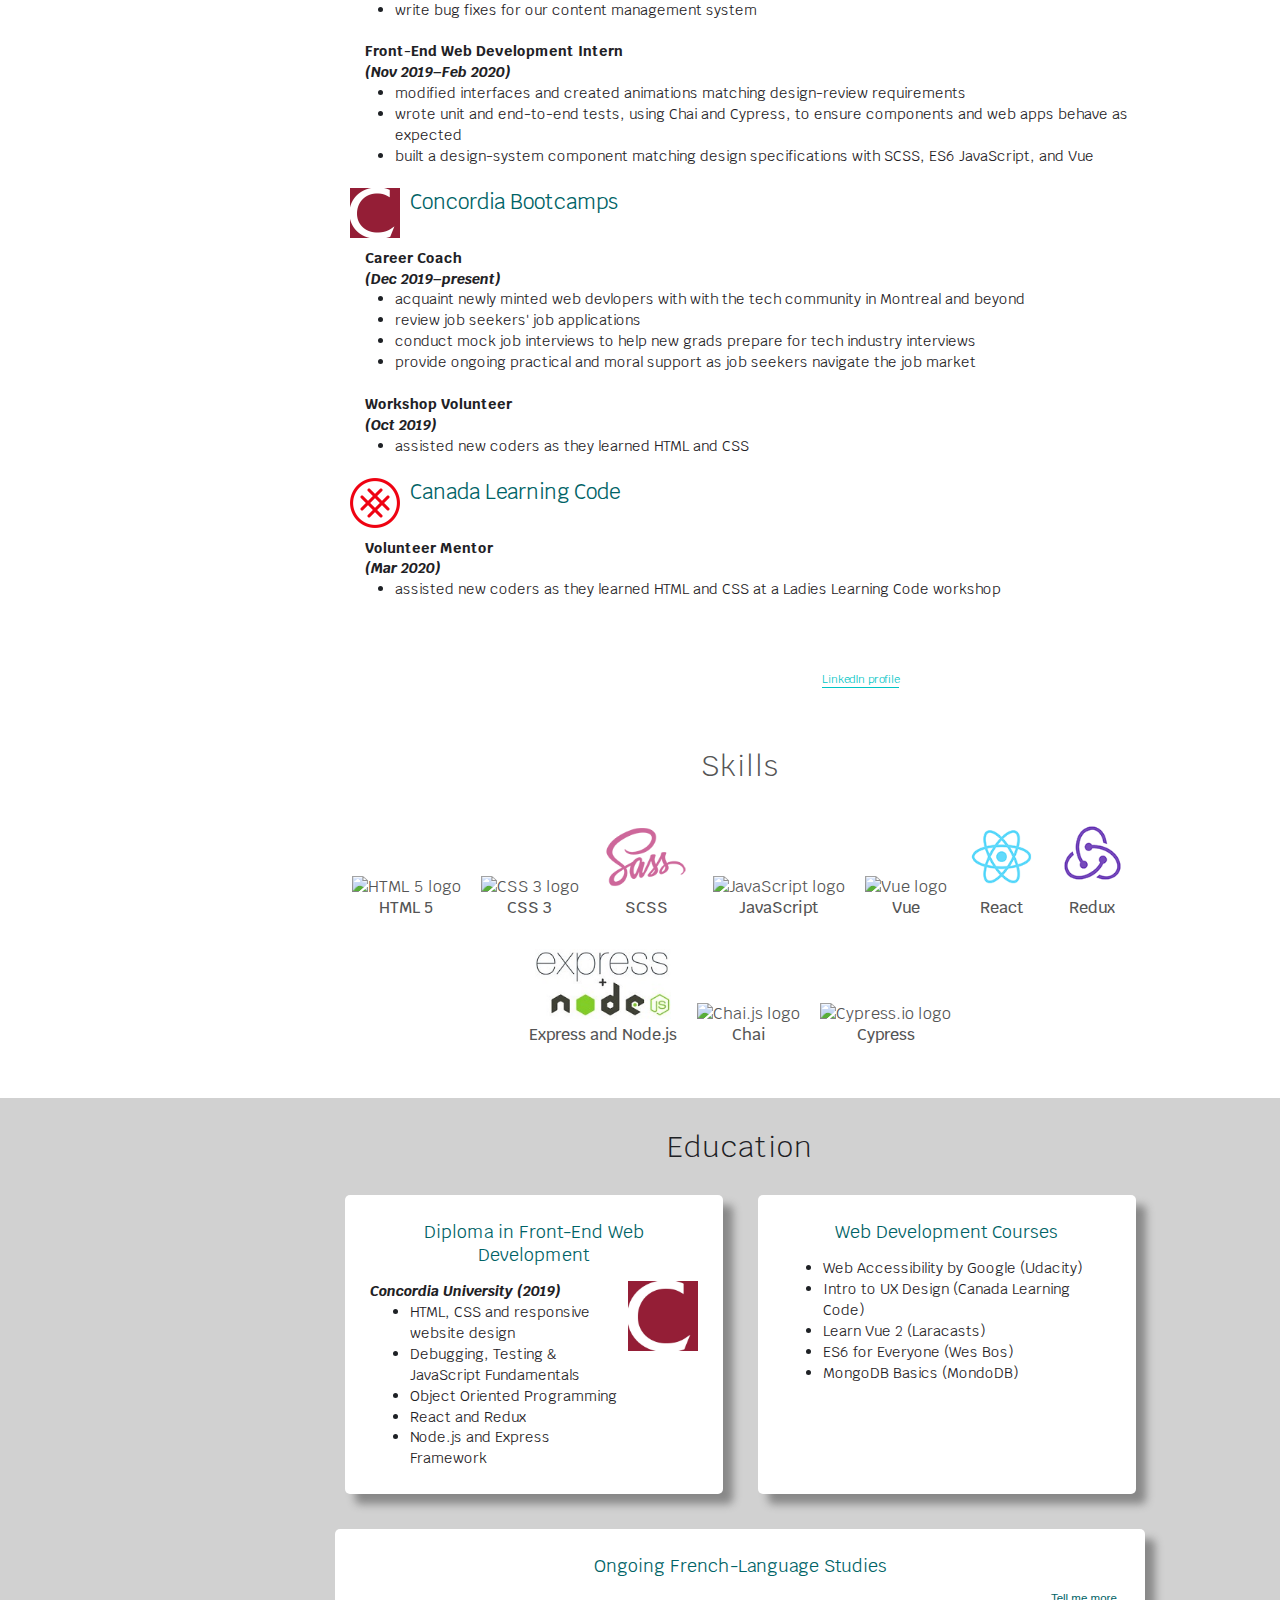
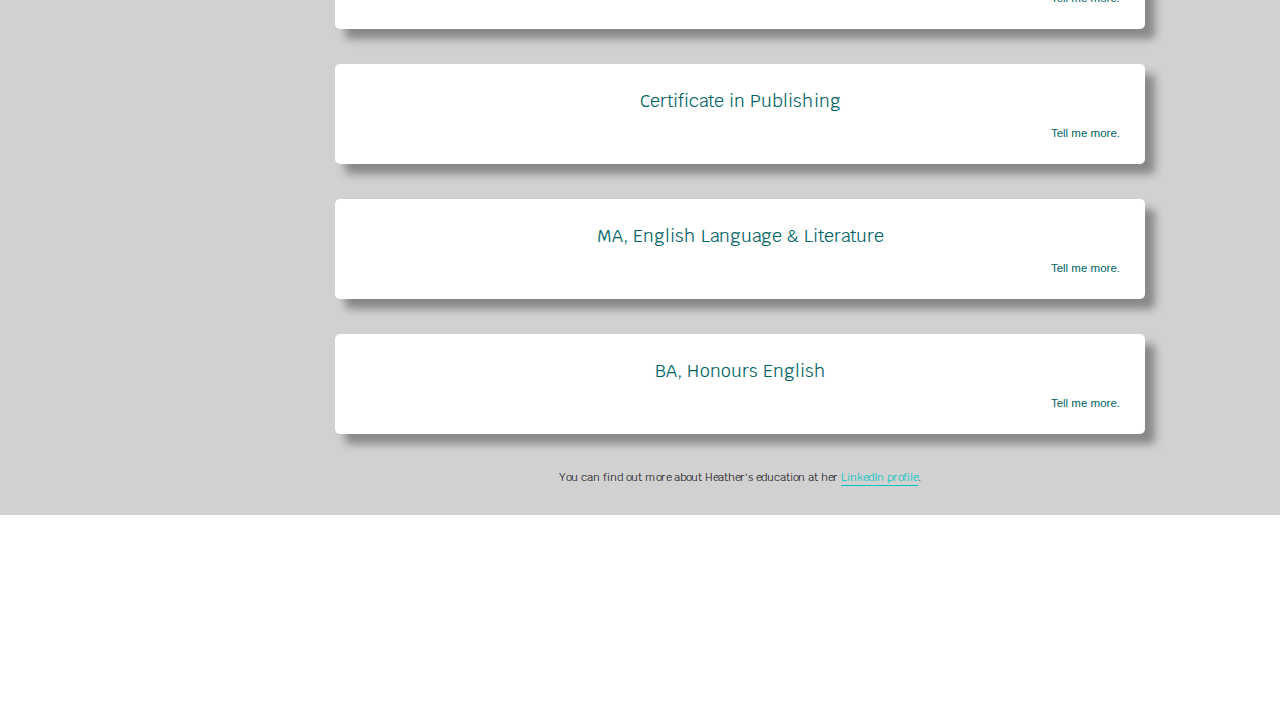
==== commit 66edca47: "updated content and layout" ====
--- a/index.html
+++ b/index.html
@@ -1,227 +1,315 @@
 <!DOCTYPE html>
 <html lang="en">
 
-    <head>
-		<meta name="viewport" content="width=device-width, initial-scale=1.0"/>
-		<link rel="apple-touch-icon" sizes="57x57" href="./resources/ico//apple-icon-57x57.png">
-		<link rel="apple-touch-icon" sizes="60x60" href="./resources/ico/apple-icon-60x60.png">
-		<link rel="apple-touch-icon" sizes="72x72" href="./resources/ico//apple-icon-72x72.png">
-		<link rel="apple-touch-icon" sizes="76x76" href="./resources/ico//apple-icon-76x76.png">
-		<link rel="apple-touch-icon" sizes="114x114" href="./resources/ico//apple-icon-114x114.png">
-		<link rel="apple-touch-icon" sizes="120x120" href="./resources/ico//apple-icon-120x120.png">
-		<link rel="apple-touch-icon" sizes="144x144" href="./resources/ico//apple-icon-144x144.png">
-		<link rel="apple-touch-icon" sizes="152x152" href="./resources/ico//apple-icon-152x152.png">
-		<link rel="apple-touch-icon" sizes="180x180" href="./resources/ico//apple-icon-180x180.png">
-		<link rel="icon" type="image/png" sizes="192x192"  href="./resources/ico//android-icon-192x192.png">
-		<link rel="icon" type="image/png" sizes="32x32" href="./resources/ico//favicon-32x32.png">
-		<link rel="icon" type="image/png" sizes="96x96" href="./resources/ico//favicon-96x96.png">
-		<link rel="icon" type="image/png" sizes="16x16" href="./resources/ico//favicon-16x16.png">
-		<link rel="manifest" href="./resources/ico//manifest.json">
-		<meta name="msapplication-TileColor" content="#ffffff">
-		<meta name="msapplication-TileImage" content="/ms-icon-144x144.png">
-		<meta name="theme-color" content="#ffffff">
-		<link rel="stylesheet" type="text/css" href="./resources/css/styles.css">
-		<link href="https://fonts.googleapis.com/css?family=Krub:300,400,400i,600" rel="stylesheet">
-		<link href="https://unpkg.com/ionicons@4.4.4/dist/css/ionicons.min.css" rel="stylesheet">
-	    <script src="./resources/js/script.js"></script>
-	    <meta charset="UTF-8">
-	    <title>Heather Martin</title>
-    </head>
-												
-    <body>
-
-		<a href="#main-content" class="skip-link">Skip to main content.</a>
-	
-		<nav id="top-nav">
-			<button class="menu-btn" aria-label="menu" onclick="toggleMenu()"><i alt="hamburger menu icon" class="icon-top-left ion-ios-menu"></i></button>
-			<div class="titles">
+<head>
+	<meta name="viewport" content="width=device-width, initial-scale=1.0" />
+	<link rel="apple-touch-icon" sizes="57x57" href="./resources/ico//apple-icon-57x57.png">
+	<link rel="apple-touch-icon" sizes="60x60" href="./resources/ico/apple-icon-60x60.png">
+	<link rel="apple-touch-icon" sizes="72x72" href="./resources/ico//apple-icon-72x72.png">
+	<link rel="apple-touch-icon" sizes="76x76" href="./resources/ico//apple-icon-76x76.png">
+	<link rel="apple-touch-icon" sizes="114x114" href="./resources/ico//apple-icon-114x114.png">
+	<link rel="apple-touch-icon" sizes="120x120" href="./resources/ico//apple-icon-120x120.png">
+	<link rel="apple-touch-icon" sizes="144x144" href="./resources/ico//apple-icon-144x144.png">
+	<link rel="apple-touch-icon" sizes="152x152" href="./resources/ico//apple-icon-152x152.png">
+	<link rel="apple-touch-icon" sizes="180x180" href="./resources/ico//apple-icon-180x180.png">
+	<link rel="icon" type="image/png" sizes="192x192" href="./resources/ico//android-icon-192x192.png">
+	<link rel="icon" type="image/png" sizes="32x32" href="./resources/ico//favicon-32x32.png">
+	<link rel="icon" type="image/png" sizes="96x96" href="./resources/ico//favicon-96x96.png">
+	<link rel="icon" type="image/png" sizes="16x16" href="./resources/ico//favicon-16x16.png">
+	<link rel="manifest" href="./resources/ico//manifest.json">
+	<meta name="msapplication-TileColor" content="#ffffff">
+	<meta name="msapplication-TileImage" content="/ms-icon-144x144.png">
+	<meta name="theme-color" content="#ffffff">
+	<link rel="stylesheet" type="text/css" href="./resources/css/styles.css">
+	<link href="https://fonts.googleapis.com/css?family=Krub:300,400,400i,600" rel="stylesheet">
+	<link href="https://unpkg.com/ionicons@4.4.4/dist/css/ionicons.min.css" rel="stylesheet">
+	<script src="./resources/js/script.js"></script>
+	<meta charset="UTF-8">
+	<title>Heather Martin</title>
+</head>
+
+<body>
+
+	<a href="#main-content" class="skip-link">Skip to main content.</a>
+
+	<nav id="top-nav">
+		<div class="menu-btn" aria-label="menu" onclick="toggleMenu()"><i alt="hamburger menu icon"
+				class="icon-top-left ion-ios-menu"></i></div>
+		<div class="titles">
 			<div class="top-title">Heather Martin</div>
 			<div class="top-subtitle">Web Developer</div>
-			</div>
-			<div><i class="icon-top-right ion-ios-menu"></i></div>
-		</nav>
-                
-       	<nav class="toc" id="toc">
-			<a href="#top"><img src="./resources/img/logo.png" onclick="toggleMenu()" alt="HM logo" class="logo"></a>	
-
-			<side-nav>
-				<ul class="side-nav">
-						<li><a href="#a-about" onclick="toggleMenu()"><i class="icon-small ion-ios-rocket"></i>About Me</a></li>
-						<li><a href="#a-experience" onclick="toggleMenu()"><i class="icon-small ion-ios-briefcase"></i>Experience</a></a></li>
-						<li><a href="#a-skills" onclick="toggleMenu()"><i class="icon-small ion-ios-construct"></i>Skills</a></a></li>
-						<li><a href="#a-portfolio" onclick="toggleMenu()"><i class="icon-small ion-ios-photos"></i>Portfolio</a></a></li>
-						<li><a href="#a-education" onclick="toggleMenu()"><i class="icon-small ion-ios-school"></i>Education</a></a></li>	
-						<li><a href="#a-contact" onclick="toggleMenu()"><i class="icon-small ion-ios-mail"></i>Contact Me</a></a></li>
-				</ul>			
-			</side-nav>
-			<footer class="footer-nav footer-toc">
-				<p> &copy 2019 by Heather Martin.<br/>All rights reserved.</p>				
+		</div>
+		<div><i class="icon-top-right ion-ios-menu"></i></div>
+	</nav>
+
+	<nav class="toc" id="toc">
+		<a href="#top"><img src="./resources/img/logo.png" onclick="toggleMenu()" alt="HM logo" class="logo"></a>
+
+		<side-nav>
+			<ul class="side-nav">
+				<li><a href="#a-about" onclick="toggleMenu()"><i class="icon-small ion-ios-rocket"></i>About Me</a></li>
+				<li><a href="#a-experience" onclick="toggleMenu()"><i
+							class="icon-small ion-ios-briefcase"></i>Experience</a></a></li>
+				<li><a href="#a-skills" onclick="toggleMenu()"><i
+							class="icon-small ion-ios-construct"></i>Skills</a></a></li>
+				<li><a href="#a-portfolio" onclick="toggleMenu()"><i
+							class="icon-small ion-ios-photos"></i>Portfolio</a></a></li>
+				<li><a href="#a-education" onclick="toggleMenu()"><i
+							class="icon-small ion-ios-school"></i>Education</a></a></li>
+				<li><a href="#a-contact" onclick="toggleMenu()"><i class="icon-small ion-ios-mail"></i>Contact
+						Me</a></a></li>
+			</ul>
+		</side-nav>
+		<footer class="footer-nav footer-toc">
+			<p> &copy 2019 by Heather Martin.<br />All rights reserved.</p>
 			</foot>
-		</nav>
-
-		<div class="main" id="main-content" tabindex="-1">
+	</nav>
+
+	<div class="main" id="main-content" tabindex="-1">
 
 		<section class="section-splash">
 			<div class="center">
-				<div class="tagline">						
+				<div class="tagline">
 					<p>I write code that turns <span>ideas into reality</span>.</p>
 					<div class="center text-center">
 						<a class="btn btn-full" href="#a-contact">Contact Me</a>
-						<a class="btn btn-ghost"href="#a-portfolio">See My Portfolio</a>
-					</div>
-				</div>
-			</div>				
-			<img src="./resources/img/MTL.png" alt="Montreal Skyline">		
+						<a class="btn btn-ghost" href="#a-portfolio">See My Portfolio</a>
+					</div>
+				</div>
+			</div>
+			<img src="./resources/img/MTL.png" alt="Montreal Skyline">
 		</section>
 
 		<section class="section-about">
-			<div>				
-				<a name="a-about"><h1>About Me</h1></a> 
+			<div>
+				<a name="a-about">
+					<h1>About Me</h1>
+				</a>
 				<p class="long-copy">
-					My knowledge of modern web development includes HTML, CSS, SCSS, ES6 JavaScript, the Vue, React and Redux front-end libraries as well as Node.js and Express on the back end. Most recently I've added unit and end-to-end testing to my skillset with the Chai assertion library and Cypress.<br/><br/>My first career was as an editor and proofreader of English, so my love of codes and syntax runs deep, and I bring the same eye for detail and respect for deadlines I developed in the publishing sphere to the world of coding.
+					My knowledge of modern web development includes HTML, CSS, SCSS, ES6 JavaScript, the Vue, React and
+					Redux front-end libraries as well as Node.js and Express on the back end. Most recently I've added
+					unit and end-to-end testing to my skillset with the Chai assertion library and
+					Cypress.<br /><br />My first career was as an editor and proofreader of English, so my love of codes
+					and syntax runs deep, and I bring the same eye for detail and respect for deadlines I developed in
+					the publishing sphere to the world of coding.
 				</p>
-			</div>		
+			</div>
 		</section>
 
 		<section class="section-experience">
-				<div class="center">
-					<a name="a-experience"><h1>Experience</h1></a>
-				</div>
-							
+			<div class="center">
+				<a name="a-experience">
+					<h1>Experience</h1>
+				</a>
+			</div>
+
+			<div>
+				<div class="experience center">
+					<!-- <h2>Web Development</h2> -->
+
+					<div class="web-card">
+						<div>
+							<div class="web-card-header">
+								<img class="experience-logo" src="./resources/img/Centiva96.png" alt="Centiva logo">
+								<div>
+									<h3>Centiva</h3>
+								</div>
+							</div>
+							<div class="positions">
+								<p><b>Front-End Web Developer</b></p>
+								<p><span>(Feb 2020&ndash;present)</span></p>
+								<ul>
+									<li>modify interfaces and create animations to match design-review requirements
+									<li>research accessibility requirements for our design-system components and recommend
+										changes
+									<li>apply accessibility modifications to design-system components</li>
+									<li>write bug fixes for our content management system
+								</ul>
+							<br>
+
+										<p><b>Front-End Web Development Intern </b></p>
+								<p><span>(Nov 2019&ndash;Feb 2020)</span></p>
+									
+							<ul>
+								<li>modified interfaces and created animations matching design-review requirements
+								<li>wrote unit and end-to-end tests, using Chai and Cypress, to ensure
+									components and web apps behave as expected
+								<li>built a design-system component matching design specifications with SCSS, ES6
+									JavaScript, and Vue
+							</ul>
+							<br>
+					</div>
+
+					<div>
+						<div class="web-card-header">
+							<img class="experience-logo" src="./resources/img/concordia.png" alt="Concordia University logo">
+							<div>
+								<h3>Concordia Bootcamps</h3>
+							</div>
+						</div>
+						<div class="positions">
+							<p><b>Career Coach</b></p>
+							<p><span>(Dec 2019&ndash;present)</span></p>
+							<ul>
+								<li>acquaint newly minted web devlopers with with the tech community in Montreal and beyond</li>
+								<li>review job seekers' job applications</li>
+								<li>conduct mock job interviews to help new grads prepare for tech industry interviews</li>
+								<li>provide ongoing practical and moral support as job seekers navigate the job market</li>
+							</ul>
+						<br>
+						<p><b>Workshop Volunteer</b></p>
+							<p><span>(Oct 2019)</span></p>
+							<ul>
+								<li>assisted new coders as they learned HTML and CSS </li>
+							</ul>
+						<br>		
+				</div>
+
 				<div>
-					<div class="experience center">	
-					<h2>Web Development</h2>
-						
-						<div class="web-card">
-							<div>
-								<p><span>Front-End Web Development Intern at Centiva</span></p>
-								<p><span>(November 2019 to present)</span></p>
-								<p>As an intern at Centiva, I'm learning how to apply best practices to my coding and workflow while expanding my programming knowledge base. 
-									<ul>
-										<li>write unit and end-to-end tests, using Chai and Cypress, to ensure components and web apps behave as expected
-										<li>built a design-system component matching design specifications with SCSS, ES6 JavaScript, and Vue								
-									</ul>
-							</div>
-							<div class="web-card-image">
-								<img class="experience-logo" src="./resources/img/Centiva96.png" alt="Centiva logo">
-							</div>
-						</div>
-								
-							<div class="center text-center"><img class="small-logo" alt="HTML 5 logo" src="https://img.icons8.com/color/96/000000/html-5.png"><img class="small-logo" alt="Sass/SCSS logo" src="./resources/img/Sass96.png"><img class="small-logo" alt="JavaScript logo" src="https://img.icons8.com/color/96/000000/javascript.png"><img class="small-logo" alt="Vue logo" src="./resources/img/Vue96.png"><img class="small-logo" alt="Chai logo" src="./resources/img/chai96.png"><img class="small-logo" alt="Cypress logo" src="./resources/img/cypress96.png"></div>					
-					</div>
-				</div>
-
-				<div>
-					<div class="experience additional-experience center">					
-					<h2>Freelance Editorial Services</h2>
-					<p id="freelance" onclick="freelance()"><button class="btn-more">Tell me more.</button></p>									
-					</div>
-				</div>
-
-				<div>
-					<div class="experience additional-experience center">					
-					<h2>In-house Publishing</h2>
-					<p id="inHouse" onclick="inHouse()"><button class="btn-more">Tell me more.</button></p>
-					</div>
-				</div>
-
-				<p class="dark-section-text">Learn more about Heather's work history on her <a href="https://www.linkedin.com/in/martinheather/" id="dark-section-a" target="_blank">LinkedIn profile</a>.</p>
-		</section>
-
-	
-		
+					<div class="web-card-header">
+						<img class="experience-logo" src="./resources/img/clc.png" alt="Canada Learning Code logo">
+						<div>
+							<h3>Canada Learning Code</h3>
+						</div>
+					</div>
+					<div class="positions">
+					<p><b>Volunteer Mentor</b></p>
+						<p><span>(Mar 2020)</span></p>
+						<ul>
+							<li>assisted new coders as they learned HTML and CSS at a Ladies Learning Code workshop</li>
+						</ul>
+					<br>		
+			</div>
+
+					</div>
+				</div>
+			</div>
+
+					
+				</div>
+			</div>
+
+			<p class="dark-section-text">Learn more about Heather's work history on her <a
+					href="https://www.linkedin.com/in/martinheather/" id="dark-section-a" target="_blank">LinkedIn
+					profile</a>.</p>
+		</section>
+
+
+
 
 		<section class="section-skills">
 			<div>
-				<a name="a-skills"><h1>Skills</h1></a> 
-			</div>
-			<figure>
-				<img alt="HTML 5 logo" src="https://img.icons8.com/color/96/000000/html-5.png">
-				<figcaption>HTML 5</figcaption>
-			</figure>
-			<figure>
-				<img alt="CSS 3 logo"src="https://img.icons8.com/color/96/000000/css3.png">
-				<figcaption>CSS 3</figcaption>
-			</figure>
-			<figure>
-				<img alt="Sass/SCSS logo"src="./resources/img/Sass96.png">
-				<figcaption>SCSS</figcaption>
-			</figure>
-			<figure>
-				<img alt="JavaScript logo"src="https://img.icons8.com/color/96/000000/javascript.png">
-				<figcaption>JavaScript</figcaption>
-			</figure>
-			<figure>
-				<img alt="Vue logo"src="./resources/img/Vue96.png">
-				<figcaption>Vue</figcaption>
-			</figure>
-			<figure>
-				<img alt="React logo"src="./resources/img/react.png">
-				<figcaption>React</figcaption>
-			</figure>
-			<figure>
-				<img alt="Redux logo" src="./resources/img/redux96.png">
-				<figcaption>Redux</figcaption>
-			</figure>
-			<figure>
-				<img alt="Combined Express and Node.js logo"src="./resources/img/express-nodejs.jpg">
-				<figcaption>Express and Node.js</figcaption>
-			</figure>
-			<figure>
-				<img alt="Chai.js logo"src="./resources/img/chai96.PNG">
-				<figcaption>Chai</figcaption>
-			</figure>
-			<figure>
-				<img alt="Cypress.io logo"src="./resources/img/cypress96.PNG">
-				<figcaption>Cypress</figcaption>
-			</figure>
+				<a name="a-skills">
+					<h1>Skills</h1>
+				</a>
+			</div>
+			<div class="skills-figures">
+				<figure>
+					<img alt="HTML 5 logo" src="https://img.icons8.com/color/96/000000/html-5.png">
+					<figcaption>HTML 5</figcaption>
+				</figure>
+				<figure>
+					<img alt="CSS 3 logo" src="https://img.icons8.com/color/96/000000/css3.png">
+					<figcaption>CSS 3</figcaption>
+				</figure>
+				<figure>
+					<img alt="Sass/SCSS logo" src="./resources/img/Sass96.png">
+					<figcaption>SCSS</figcaption>
+				</figure>
+				<figure>
+					<img alt="JavaScript logo" src="https://img.icons8.com/color/96/000000/javascript.png">
+					<figcaption>JavaScript</figcaption>
+				</figure>
+				<figure>
+					<img alt="Vue logo" src="./resources/img/Vue96.png">
+					<figcaption>Vue</figcaption>
+				</figure>
+				<figure>
+					<img alt="React logo" src="./resources/img/react.png">
+					<figcaption>React</figcaption>
+				</figure>
+				<figure>
+					<img alt="Redux logo" src="./resources/img/redux96.png">
+					<figcaption>Redux</figcaption>
+				</figure>
+				<figure>
+					<img alt="Combined Express and Node.js logo" src="./resources/img/express-nodejs.jpg">
+					<figcaption>Express and Node.js</figcaption>
+				</figure>
+				<figure>
+					<img alt="Chai.js logo" src="./resources/img/chai96.PNG">
+					<figcaption>Chai</figcaption>
+				</figure>
+				<figure>
+					<img alt="Cypress.io logo" src="./resources/img/cypress96.PNG">
+					<figcaption>Cypress</figcaption>
+				</figure>
+			</div>
 			
-		</section>
-
-		<section class="section-portfolio">
+
+		</section>
+
+		<!-- <section class="section-portfolio">
+			<div>
+				<a name="a-portfolio">
+					<h1>Portfolio</h1>
+				</a>
+			</div>
+
+			<div class="project">
+				<h2>Alibay Marketplace</h2>
 				<div>
-					<a name="a-portfolio"><h1>Portfolio</h1></a> 
-				</div>
-	
-					<div class="project">
-						<h2>Alibay Marketplace</h2>
-						<div>
-							<div>
-								<p>A prototype of a full-stack book marketplace </p>
-								<p></i><a href="http://heathermartin.ca/alibay.html" target="_blank">Watch the Alibay Demo Video</a></p>
-							</div>
-							<div>
-								<img src="./resources/img/alibay.jpg" alt="Alibay Marketplace screen capture">
-							</div>
-						</div>
-						<img class="small-logo" alt="HTML 5 logo" src="https://img.icons8.com/color/96/000000/html-5.png"><img class="small-logo" alt="CSS 3 logo" src="https://img.icons8.com/color/96/000000/css3.png"><img class="small-logo" alt="JavaScript logo" src="https://img.icons8.com/color/96/000000/javascript.png"><img class="small-logo" alt="React logo" src="./resources/img/react.png"><img class="small-logo" alt="Redux logo" src="./resources/img/redux96.png"><img alt="Combined Express and Node.js logo" class="small-logo" src="./resources/img/express-nodejs.jpg">
-					</div>	
-	
-					<div class="project">
-						<h2>Adventure Game</h2>
-						<div>
-							<div>
-								<p>A desktop browser adventure game</p>
-								<p></i><a href="http://heathermartin.ca/adventure/index.html" target="_blank">Play the Game</a></p>
-							</div>	
-							<div>
-							<img src="./resources/img/adventuregame.jpg" alt="Adventure Game screen capture">
-							</div>	
-						</div>
-						<img class="small-logo" alt="HTML 5 logo" src="https://img.icons8.com/color/96/000000/html-5.png"><img class="small-logo" alt="CSS 3 logo" src="https://img.icons8.com/color/96/000000/css3.png"><img class="small-logo" alt="JavaScript logo" src="https://img.icons8.com/color/96/000000/javascript.png">
-					</div>		
-			</section>
-
-		
+					<div>
+						<p>A prototype of a full-stack book marketplace </p>
+						<p></i><a href="http://heathermartin.ca/alibay.html" target="_blank">Watch the Alibay Demo
+								Video</a></p>
+					</div>
+					<div>
+						<img src="./resources/img/alibay.jpg" alt="Alibay Marketplace screen capture">
+					</div>
+				</div>
+				<img class="small-logo" alt="HTML 5 logo" src="https://img.icons8.com/color/96/000000/html-5.png"><img
+					class="small-logo" alt="CSS 3 logo" src="https://img.icons8.com/color/96/000000/css3.png"><img
+					class="small-logo" alt="JavaScript logo"
+					src="https://img.icons8.com/color/96/000000/javascript.png"><img class="small-logo" alt="React logo"
+					src="./resources/img/react.png"><img class="small-logo" alt="Redux logo"
+					src="./resources/img/redux96.png"><img alt="Combined Express and Node.js logo" class="small-logo"
+					src="./resources/img/express-nodejs.jpg">
+			</div>
+
+			<div class="project">
+				<h2>Adventure Game</h2>
+				<div>
+					<div>
+						<p>A desktop browser adventure game</p>
+						<p></i><a href="http://heathermartin.ca/adventure/index.html" target="_blank">Play the Game</a>
+						</p>
+					</div>
+					<div>
+						<img src="./resources/img/adventuregame.jpg" alt="Adventure Game screen capture">
+					</div>
+				</div>
+				<img class="small-logo" alt="HTML 5 logo" src="https://img.icons8.com/color/96/000000/html-5.png"><img
+					class="small-logo" alt="CSS 3 logo" src="https://img.icons8.com/color/96/000000/css3.png"><img
+					class="small-logo" alt="JavaScript logo"
+					src="https://img.icons8.com/color/96/000000/javascript.png">
+			</div>
+		</section> -->
+
+
 		<section class="section-education">
 			<div class="center">
-				<a name="a-education"><h1>Education</h1></a>
-			</div>
-							
-			<div>
-				<div class="education center">	
-					<div>
-						<div><h2>Diploma in Front-End Web Development</h2></div>
+				<a name="a-education">
+					<h1>Education</h1>
+				</a>
+			</div>
+
+			<div class="education-webdev">
+				<div class="education center">
+					<div>
+						<div>
+							<h2>Diploma in Front-End Web Development</h2>
+						</div>
 						<div class="web-card">
 							<div>
 								<p><span>Concordia University (2019)</span></p>
@@ -239,54 +327,87 @@
 						</div>
 					</div>
 				</div>
-			</div>
-				
+			
+
+			
+				<div class="education center">
+					<div>
+						<div>
+							<h2>Web Development Courses</h2>
+						</div>
+						<div class="web-card">
+							<div>
+								<ul>
+									<li>Web Accessibility by Google (Udacity)</li>
+									<li>Intro to UX Design (Canada Learning Code)</li>
+									<li>Learn Vue 2 (Laracasts)</li>
+									<li>ES6 for Everyone (Wes Bos)</li>
+									<li>MongoDB Basics (MondoDB)</li>
+								</ul>
+							</div>
+						</div>
+					</div>
+				</div>
+			</div>
+
 			<div class="add-ed-container">
 
-					<div class="education additional-education center">					
-						<h2>Ongoing French-Language Studies</h2>							<p id="concordia" onclick="concordia()">
+				<div class="education additional-education center">
+					<h2>Ongoing French-Language Studies</h2>
+					<p id="concordia" onclick="concordia()">
 						<button class="btn-more">Tell me more.</button></p>
-					</div>
-
-	
-
-					<div class="education additional-education center">					
-						<h2>Certificate in Publishing</h2>
-						<p id="ryerson" onclick="ryerson()">
-						<button class="btn-more">Tell me more.</button></p>				
-					</div>
-
-	
-
-					<div class="education additional-education center">					
-						<h2>MA, English Language & Literature</h2>
-						<p id="uvic" onclick="uvic()">
+				</div>
+
+
+
+				<div class="education additional-education center">
+					<h2>Certificate in Publishing</h2>
+					<p id="ryerson" onclick="ryerson()">
 						<button class="btn-more">Tell me more.</button></p>
-					</div>
-
-					<div class="education additional-education center">					
-						<h2>BA, Honours English</h2>
-						<p id="guelph" onclick="guelph()">
+				</div>
+
+
+
+				<div class="education additional-education center">
+					<h2>MA, English Language & Literature</h2>
+					<p id="uvic" onclick="uvic()">
 						<button class="btn-more">Tell me more.</button></p>
-					</div>
-
-			</div>							
+				</div>
+
+				<div class="education additional-education center">
+					<h2>BA, Honours English</h2>
+					<p id="guelph" onclick="guelph()">
+						<button class="btn-more">Tell me more.</button></p>
+				</div>
+
+			</div>
+
+			<p class="dark-section-text">You can find out more about Heather's education at her <a
+				href="https://www.linkedin.com/in/martinheather/" id="dark-section-a" target="_blank">LinkedIn
+				profile</a>.</p>
 		</section>
 
 		<section class="section-form">
 			<div>
-				<a name="a-contact"><h1>Contact Me</h1></a> 
+				<a name="a-contact">
+					<h1>Contact Me</h1>
+				</a>
 				<div class="center">
-				<ul class="social-links">
-					<li><a aria-label="Visit Heather's LinkedIn page." href="https://www.linkedin.com/in/martinheather/" target="_blank"><i alt="LinkedIn icon" class="icon-big ion-logo-linkedin"></i></a></li>
-					<li><a aria-label="Visit Heather's GutHub profile." href="https://github.com/martin-heather" target="_blank"><i alt="GitHub icon" class="icon-big ion-logo-github"></i></a></li>
-					<li><a aria-label="Send Heather an email."href="mailto:mail@heathermartin.ca" target="_top"><i alt="Email icon" class="icon-big ion-ios-send"></i></a></li>
-				</ul>
-				</div>
-			</div>				
-		</section>
-			
-		</div>
-
-	</body>																		 
+					<ul class="social-links">
+						<li><a aria-label="Visit Heather's LinkedIn page."
+								href="https://www.linkedin.com/in/martinheather/" target="_blank"><i alt="LinkedIn icon"
+									class="icon-big ion-logo-linkedin"></i></a></li>
+						<li><a aria-label="Visit Heather's GutHub profile." href="https://github.com/martin-heather"
+								target="_blank"><i alt="GitHub icon" class="icon-big ion-logo-github"></i></a></li>
+						<li><a aria-label="Send Heather an email." href="mailto:mail@heathermartin.ca" target="_top"><i
+									alt="Email icon" class="icon-big ion-ios-send"></i></a></li>
+					</ul>
+				</div>
+			</div>
+		</section>
+
+	</div>
+
+</body>
+
 </html>--- a/resources/css/styles.css
+++ b/resources/css/styles.css
@@ -27,58 +27,59 @@
 /*---------------------------*/
 
 * {
-  margin: 0;
-  padding: 0;
-  box-sizing: border-box;
+	margin: 0;
+	padding: 0;
+	box-sizing: border-box;
 }
 
 html,
 body {
-  background-color: fff;
-  color: #555;
-  font-family: 'Krub', 'Candara', 'Lucida Grande', sans-serif;
-  font-weight: 400;
-  font-size: 20px; /*basis for relative font sizing*/
-  text-rendering: optimizeLegibility;
-  overflow-x: hidden;
+	background-color: fff;
+	color: #555;
+	font-family: 'Krub', 'Candara', 'Lucida Grande', sans-serif;
+	font-weight: 400;
+	font-size: 16px; /*basis for relative font sizing*/
+	text-rendering: optimizeLegibility;
+	overflow-x: hidden;
 }
 
 .clearfix {
-  zoom: 1;
-}
+	zoom: 1;
+}
+
 .clearfix:after {
-  content: '.';
-  clear: both;
-  display: block;
-  height: 0;
-  visibility: hidden;
+	content: '.';
+	clear: both;
+	display: block;
+	height: 0;
+	visibility: hidden;
 }
 
 .skip-link {
-  position: absolute;
-  top: -50px;
-  left: 0;
-  background: #000;
-  font-size: 60%;
-  padding: 10px;
-  z-index: 100;
+	position: absolute;
+	top: -50px;
+	left: 0;
+	background: #000;
+	font-size: 60%;
+	padding: 10px;
+	z-index: 100;
 }
 
 .skip-link:focus {
-  top: 0;
+	top: 0;
 }
 
 .toc {
-  display: none;
-  width: 200px;
-  height: 100%;
-  position: fixed;
-  z-index: 1;
-  top: 0;
-  left: 0;
-  background-color: #1e2125;
-  overflow-x: hidden;
-  padding-top: 10px;
+	display: none;
+	width: 200px;
+	height: 100%;
+	position: fixed;
+	z-index: 1;
+	top: 0;
+	left: 0;
+	background-color: #1e2125;
+	overflow-x: hidden;
+	padding-top: 10px;
 }
 
 /*---------------------------*/
@@ -86,142 +87,146 @@
 /*---------------------------*/
 
 /* .row {
-  max-width: 1140px;
-  margin: 0 auto;
-  zoom: 1;
+	max-width: 1140px;
+	margin: 0 auto;
+	zoom: 1;
 }
 
 .row:before,
 .row:after {
-  content: '';
-  display: table;
+	content: '';
+	display: table;
 }
 .row:after {
-  clear: both;
+	clear: both;
 } */
 
 .center {
-  margin-left: auto;
-  margin-right: auto;
-  width: 90%;
+	margin-left: auto;
+	margin-right: auto;
 }
 
 .text-center {
-  text-align: center;
+	text-align: center;
 }
 
 section {
-  padding-top: 30px;
-  padding-bottom: 20px;
-  position: relative;
-  width: 100vw;
-  padding-left: 0px;
+	padding: 30px 0;
+	position: relative;
+	width: 100vw;
 }
 
 .box {
-  padding: 1%;
+	padding: 1%;
 }
 
 figure {
-  margin: 8px;
-  display: inline-block;
+	margin: 8px;
+	display: inline-block;
 }
 
 figcaption {
-  font-weight: 500;
+	font-weight: 500;
 }
 
 /*--Headings-------------*/
 
 h1 {
-  font-weight: 300;
+	font-weight: 300;
 }
 
 h1 {
-  font-size: 180%;
-  word-spacing: 2px;
-  text-align: center;
-  margin-bottom: 30px;
-  letter-spacing: 1px;
+	font-size: 180%;
+	word-spacing: 2px;
+	text-align: center;
+	margin-bottom: 30px;
+	letter-spacing: 1px;
 }
 
 h2 {
-  font-weight: 400;
-  font-size: 110%;
-  margin-bottom: 15px;
-  color: #006366;
+	font-weight: 400;
+	font-size: 110%;
+	margin-bottom: 15px;
+	color: #006366;
+}
+
+h3 {
+	font-weight: 400;
+	font-size: 130%;
+	margin-bottom: 15px;
+	color: #006366;
 }
 
 /*--Paragraphs-------------*/
 
 .long-copy {
-  line-height: 145%;
-  width: 70%;
-  margin-left: 15%;
+	line-height: 145%;
+	width: 70%;
+	margin-left: 15%;
 }
 
 .long-copy span {
-  color: #006366;
+	color: #006366;
 }
 
 .box p {
-  font-weight: 400;
-  font-size: 80%;
-  line-height: 145%;
+	font-weight: 400;
+	font-size: 80%;
+	line-height: 145%;
 }
 
 p,
 ul {
-  font-weight: 400;
-  font-size: 80%;
-  line-height: 145%;
+	font-weight: 400;
+	font-size: 80%;
+	line-height: 145%;
 }
 
 .dark-section-text {
-  font-size: 65%;
-  text-align: center;
+	font-size: 65%;
+	text-align: center;
 }
 
 #dark-section-a {
-  color: #00c5c5;
+	color: #00c5c5;
 }
 
 /*--icons-------------*/
 
 .icon-top-left {
-  font-size: 150%;
-  display: block;
-  color: #fff;
-  margin-left: 20px;
+	font-size: 150%;
+	display: block;
+	color: #fff;
+	margin-left: 20px;
 }
 
 .icon-top-right {
-  visibility: hidden;
-  font-size: 150%;
-  display: block;
-  color: #fff;
-  margin-right: 20px;
+	visibility: hidden;
+	font-size: 150%;
+	display: block;
+	color: #fff;
+	margin-right: 20px;
 }
 
 .icon-big {
-  font-size: 350%;
-  display: block;
-  color: #008888;
-  margin-bottom: 10px;
+	font-size: 350%;
+	display: block;
+	color: #008888;
+	margin-bottom: 10px;
 }
 
 .icon-small {
-  display: inline-block;
-  width: 30px;
-  text-align: center;
-  color: #00c5c5;
-  font-size: 120%;
-  margin: 10px;
-
-  /* to align text & icons*/
-  line-height: 100%;
-  vertical-align: middle;
-  margin-top: 6px;
+	display: inline-block;
+	width: 30px;
+	text-align: center;
+	color: #00c5c5;
+	font-size: 120%;
+	margin: 10px;
+
+	/* to align text & icons*/
+	line-height: 100%;
+	vertical-align: middle;
+	margin-top: 6px;
 }
 
 /*--Buttons-------------*/
@@ -229,80 +234,85 @@
 .btn:link,
 .btn:visited,
 input[type='submit'] {
-  display: inline-block;
-  padding: 10px 30px;
-  margin: 10px;
-  font-weight: 400;
-  text-decoration: none;
-  border-radius: 200px;
-  transition: background-color 0.2s, border 0.2s, color 0.2s;
+	display: inline-block;
+	padding: 10px 30px;
+	margin: 10px;
+	font-weight: 400;
+	text-decoration: none;
+	border-radius: 200px;
+	transition: background-color 0.2s, border 0.2s, color 0.2s;
 }
 
 .btn-full:link,
 .btn-full:visited,
 input[type='submit'] {
-  background-color: #006366;
-  border: 1px solid #006366;
-  color: #fff;
+	background-color: #006366;
+	border: 1px solid #006366;
+	color: #fff;
 }
 
 .btn-ghost:link,
 .btn-ghost:visited {
-  border: 1px solid rgba(255, 255, 255, 0.4);
-  color: #fff;
+	border: 1px solid rgba(255, 255, 255, 0.4);
+	color: #fff;
 }
 
 .btn:hover,
 .btn:active,
 input[type='submit']:hover,
 input[type='submit']:active {
-  background-color: #00c5c5;
+	background-color: #00c5c5;
 }
 
 .btn-full:hover,
 .btn-full:active {
-  border: 1px solid #00c5c5;
+	border: 1px solid #00c5c5;
 }
 
 .btn-ghost:hover,
 .btn-ghost:active {
-  border: 1px solid #00c5c5;
-  color: #fff;
+	border: 1px solid #00c5c5;
+	color: #fff;
 }
 
 .btn-more {
-  float: right;
-  background-color: rgba(76, 175, 79, 0);
-  border: none;
-  color: #006366;
-  text-align: center;
-  text-decoration: #006366;
-  display: inline-block;
-  font-size: 80%;
-  cursor: pointer;
+	float: right;
+	background-color: rgba(76, 175, 79, 0);
+	border: none;
+	color: #006366;
+	text-align: center;
+	text-decoration: #006366;
+	display: inline-block;
+	font-size: 80%;
+	cursor: pointer;
 }
 
 .btn-more:hover,
 .btn-more:active {
-  border-bottom: 1px solid #00c5c5;
+	border-bottom: 1px solid #00c5c5;
 }
 
 /*--Generic Links-------------*/
 
 a:link,
 a:visited {
-  color: #00c5c5;
-  text-decoration: none;
-  padding-bottom: 1px;
-  border-bottom: 1px solid #00c5c5;
-  transition: border-bottom 0.2s, color 0.2s;
+	color: #00c5c5;
+	text-decoration: none;
+	padding-bottom: 1px;
+	border-bottom: 1px solid #00c5c5;
+	transition: border-bottom 0.2s, color 0.2s;
 }
 
 a:hover,
 a:active {
-  text-decoration: none;
-  padding-bottom: 1px;
-  border-bottom: 1px solid transparent;
+	text-decoration: none;
+	padding-bottom: 1px;
+	border-bottom: 1px solid transparent;
+}
+
+.small-logo {
+	height: 25px;
+	padding: 0 5px;
 }
 
 /*---------------------------*/
@@ -310,126 +320,126 @@
 /*---------------------------*/
 
 .section-splash {
-  background-image: linear-gradient(rgba(0, 0, 0, 0.3), rgba(0, 0, 0, 0.3)),
-    url(img/random_grey_variations.png);
-  /* Background pattern from Toptal Subtle Patterns - https://www.toptal.com/designers/subtlepatterns/white-waves-pattern/ */
-  background-repeat: repeat;
-  background-position: center;
-  height: 100vh;
-  background-attachment: fixed;
-  padding-top: 0px;
+	background-image: linear-gradient(rgba(0, 0, 0, 0.3), rgba(0, 0, 0, 0.3)),
+		url(img/random_grey_variations.png);
+	/* Background pattern from Toptal Subtle Patterns - https://www.toptal.com/designers/subtlepatterns/white-waves-pattern/ */
+	background-repeat: repeat;
+	background-position: center;
+	height: 100vh;
+	background-attachment: fixed;
+	padding-top: 0px;
 }
 
 .section-splash img {
-  width: 100%;
-  margin-top: 10%;
+	width: 100%;
+	margin-top: 10%;
 }
 
 .headline h1 span {
-  font-weight: 600;
-  font-size: 113%;
+	font-weight: 600;
+	font-size: 113%;
 }
 
 .tagline p {
-  color: #fff;
-  padding-top: 120px;
-  margin-bottom: 20px;
-  font-size: 120%;
-  text-align: center;
-  padding-left: 20px;
-  padding-right: 20px;
+	color: #fff;
+	padding-top: 120px;
+	margin-bottom: 20px;
+	font-size: 120%;
+	text-align: center;
+	padding-left: 20px;
+	padding-right: 20px;
 }
 
 .tagline p span {
-  color: #3ecccc;
+	color: #3ecccc;
 }
 
 #top-nav {
-  position: fixed;
-  z-index: 1;
-  display: flex;
-  justify-content: space-between;
-  align-items: center;
-  height: 50px;
-  width: 100vw;
-  background-color: #26292e;
-  color: #fff;
-  list-style: none;
+	position: fixed;
+	z-index: 1;
+	display: flex;
+	justify-content: space-between;
+	align-items: center;
+	height: 50px;
+	width: 100vw;
+	background-color: #26292e;
+	color: #fff;
+	list-style: none;
 }
 
 .menu-btn {
-  display: inline-block;
-  border: none;
-  padding: 0;
-  margin: 0;
-  outline: none;
-  text-decoration: none;
-  background: #26292e;
-  color: #ffffff;
-  font-size: 1rem;
-  line-height: 1;
-  cursor: pointer;
-  text-align: center;
-  -webkit-appearance: none;
-  -moz-appearance: none;
+	display: inline-block;
+	border: none;
+	padding: 0;
+	margin: 0;
+	outline: none;
+	text-decoration: none;
+	background: #26292e;
+	color: #ffffff;
+	font-size: 1rem;
+	line-height: 1;
+	cursor: pointer;
+	text-align: center;
+	-webkit-appearance: none;
+	-moz-appearance: none;
 }
 
 .menu-btn:hover {
-  background: #26292e;
+	background: #26292e;
 }
 
 .menu-btn:active {
-  transform: scale(0.99);
+	transform: scale(0.99);
 }
 
 .top-title {
-  align-content: center;
-  font-weight: 600;
-  font-size: 100%;
-  word-spacing: 4px;
-  letter-spacing: 1.5px;
+	align-content: center;
+	font-weight: 600;
+	font-size: 100%;
+	word-spacing: 4px;
+	letter-spacing: 1.5px;
 }
 
 .top-subtitle {
-  color: #00c5c5;
-  text-align: center;
-  font-size: 80%;
-  word-spacing: 4px;
-  letter-spacing: 1.5px;
+	color: #00c5c5;
+	text-align: center;
+	font-size: 80%;
+	word-spacing: 4px;
+	letter-spacing: 1.5px;
 }
 
 .logo {
-  height: 150px;
-  width: auto;
-  float: left;
-  margin-left: 15px;
-  margin-top: 0;
+	height: 150px;
+	width: auto;
+	float: left;
+	margin-left: 15px;
+	margin-top: 0;
 }
 
 .side-nav {
-  float: left;
-  list-style: none;
-  margin-top: 15px;
+	float: left;
+	list-style: none;
+	margin-top: 15px;
 }
 
 .side-nav li {
-  margin-left: 1px;
-  margin-bottom: 20px;
+	margin-left: 1px;
+	margin-bottom: 20px;
 }
 
 .side-nav li a:link,
 .side-nav li a:visited {
-  padding: 8px 0;
-  color: #fff;
-  text-decoration: none;
-  font-size: 100%;
-  border-bottom: 2px solid transparent;
-  transition: border-bottom 0.9s;
+	padding: 8px 0;
+	color: #fff;
+	text-decoration: none;
+	font-size: 100%;
+	border-bottom: 2px solid transparent;
+	transition: border-bottom 0.9s;
 }
 
 .side-nav li a:hover,
 .side-nav li a:active {
-  border-bottom: 2px solid #15c8c8;
+	border-bottom: 2px solid #15c8c8;
 }
 
 /*---------------------------*/
@@ -437,11 +447,11 @@
 /*---------------------------*/
 
 .section-philosophy {
-  background-color: #d1d1d1;
+	background-color: #d1d1d1;
 }
 
 .section-philosophy .long-copy {
-  margin-bottom: 30px;
+	margin-bottom: 30px;
 }
 
 /*---------------------------*/
@@ -449,64 +459,59 @@
 /*---------------------------*/
 
 .section-portfolio {
-  background-image: linear-gradient(rgba(0, 0, 0, 0.3), rgba(0, 0, 0, 0.3)),
-    url(img/random_grey_variations.png);
-  background-repeat: repeat;
-  background-position: center;
-  color: #fff;
-  background-attachment: fixed;
+	background-image: linear-gradient(rgba(0, 0, 0, 0.3), rgba(0, 0, 0, 0.3)),
+		url(img/random_grey_variations.png);
+	background-repeat: repeat;
+	background-position: center;
+	color: #fff;
+	background-attachment: fixed;
 }
 
 .section-portfolio h2 {
-  text-align: center;
-  padding-top: 20px;
+	text-align: center;
+	padding-top: 20px;
 }
 
 .section-portfolio > img {
-  padding-left: 5px;
-  padding-right: 5px;
+	padding-left: 5px;
+	padding-right: 5px;
 }
 
 .project {
-  background-color: #fff;
-  max-width: 80%;
-  margin: 0 auto;
-  border-radius: 5px;
-  margin-bottom: 35px;
-  padding: 0 13px;
-  text-align: center;
+	background-color: #fff;
+	max-width: 80%;
+	margin: 0 auto;
+	border-radius: 5px;
+	margin-bottom: 35px;
+	padding: 0 13px;
+	text-align: center;
 }
 
 .project p {
-  font-size: 80%;
-  padding: 10px;
-  color: #1e2125;
-  text-align: center;
+	font-size: 80%;
+	padding: 10px;
+	color: #1e2125;
+	text-align: center;
 }
 
 .project a:link,
 a:visited {
-  color: #006366;
-  text-decoration: none;
-  padding-bottom: 1px;
-  border-bottom: 1px solid #00c5c5;
-  transition: border-bottom 0.2s, color 0.2s;
+	color: #006366;
+	text-decoration: none;
+	padding-bottom: 1px;
+	border-bottom: 1px solid #00c5c5;
+	transition: border-bottom 0.2s, color 0.2s;
 }
 
 .project a:hover,
 a:active {
-  color: #555;
+	color: #555;
 }
 
 .project img {
-  max-width: 100%;
-  padding: 5px;
-  margin: 0 auto;
-}
-
-.small-logo {
-  height: 60px;
-  width: auto;
+	max-width: 100%;
+	padding: 5px;
+	margin: 0 auto;
 }
 
 /*---------------------------*/
@@ -514,15 +519,19 @@
 /*---------------------------*/
 
 .section-skills {
-  text-align: center;
-  width: 80%;
-  margin-left: auto;
-  margin-right: auto;
-}
-
-.section-skills > img {
-  height: 70px;
-  width: auto;
+	text-align: center;
+	width: 80%;
+	margin-left: auto;
+	margin-right: auto;
+}
+
+.section-skills figure {
+	padding-bottom: 15px;
+}
+
+.section-skills img {
+	height: 50px;
+	width: auto;
 }
 
 /*---------------------------*/
@@ -530,135 +539,143 @@
 /*---------------------------*/
 
 .section-experience {
-  background-image: linear-gradient(rgba(0, 0, 0, 0.3), rgba(0, 0, 0, 0.3)),
-    url(img/random_grey_variations.png);
-  background-repeat: repeat;
-  background-position: center;
-  color: #fff;
-  background-attachment: fixed;
+	background-image: linear-gradient(rgba(0, 0, 0, 0.3), rgba(0, 0, 0, 0.3)),
+		url(img/random_grey_variations.png);
+	background-repeat: repeat;
+	background-position: center;
+	color: #fff;
+	background-attachment: fixed;
 }
 
 .section-experience h2 {
-  text-align: center;
+	text-align: center;
 }
 
 .section-experience .row {
-  margin-left: auto;
-  margin-right: auto;
-  display: flex;
+	margin-left: auto;
+	margin-right: auto;
+	/* display: flex; */
+}
+
+.experience {
+	margin-bottom: 35px;
+	max-width: 90%;
+}
+
+.education,
+.experience {
+	padding: 25px;
 }
 
 .experience,
 .additional-experience {
-  background-color: #fff;
-  border-radius: 5px;
-  padding: 0 13px;
-  color: #1e2125;
+	background-color: #fff;
+	border-radius: 5px;
+	padding: 15px;
+	color: #1e2125;
 }
 
 .experience h2,
 .additional-experience h2 {
-  text-align: center;
-}
-
-.additional-experience img,
-.experience img {
-  height: 70px;
-  margin: 0 auto;
-  padding: 10px 0 10px 10px;
+	text-align: center;
 }
 
 .experience-logo {
-  min-height: 96px;
+	height: 40px;
+	margin:0 10px 0 0;
+}
+
+.web-card-header {
+	display: flex;
+	/* flex-direction: row; */
+	justify-content: flex-start;
+	padding-bottom: 10px;
+}
+
+.positions {
+	padding-left: 15px;
 }
 
 .experience span {
-  font-style: italic;
-  font-weight: 700;
+	font-style: italic;
+	font-weight: 700;
 }
 
 .experience ul,
 .additional-experience ul {
-  color: #1e2125;
-  padding-left: 40px;
-  /* float: left; */
-}
-
-.experience {
-  margin-bottom: 35px;
-  max-width: 80%;
-}
-
-.education,
-.experience {
-  padding: 25px 25px;
-}
+	color: #1e2125;
+	padding-left: 30px;
+	/* float: left; */
+}
+
+
 
 /*---------------------------*/
 /*EDUCATION*/
 /*---------------------------*/
 
 .section-education {
-  background-color: #d1d1d1;
-  background-repeat: repeat;
-  color: #1e2125;
+	background-color: #d1d1d1;
+	background-repeat: repeat;
+	color: #1e2125;
 }
 
 .section-portfolio h2 {
-  text-align: center;
-  padding-top: 20px;
+	text-align: center;
+	padding-top: 20px;
 }
 
 .web-card {
-  display: flex;
-  flex-direction: row;
-  justify-content: space-between;
+	display: flex;
+	flex-direction: row;
+	justify-content: space-between;
 }
 
 .web-card-img {
-  float: right;
+	float: right;
 }
 
 .education,
 .additional-education {
-  margin-left: auto;
-  margin-right: auto;
-  display: flex;
-  flex-direction: column;
-  background-color: #fff;
-  border-radius: 5px;
-  padding: 25px 25px;
-  box-shadow: 10px 10px 8px #888888;
+	margin-left: auto;
+	margin-right: auto;
+	display: flex;
+	flex-direction: column;
+	background-color: #fff;
+	border-radius: 5px;
+	padding: 25px 25px;
+	box-shadow: 10px 10px 8px #888888;
 }
 
 .education h2,
 .additional-education h2 {
-  text-align: center;
+	text-align: center;
 }
 
 .additional-education img,
 .education img {
-  height: 80px;
-  float: right;
-  padding: 0 0 10px 10px;
+	height: 80px;
+	float: right;
+	padding: 0 0 10px 10px;
 }
 
 .education span,
 .additional-education span {
-  font-style: italic;
-  font-weight: 700;
+	font-style: italic;
+	font-weight: 700;
 }
 
 .education ul,
 .additional-education ul {
-  color: #1e2125;
-  padding-left: 40px;
-  float: left;
+	color: #1e2125;
+	padding-left: 40px;
+	float: left;
 }
 
 .education {
-  margin-bottom: 35px;
-  max-width: 80%;
+	
+	margin-bottom: 35px;
+	max-width: 90%;
 }
 
 /*---------------------------*/
@@ -666,12 +683,12 @@
 /*---------------------------*/
 
 .section-form {
-  background-image: linear-gradient(rgba(0, 0, 0, 0.3), rgba(0, 0, 0, 0.3)),
-    url(img/random_grey_variations.png);
-  background-repeat: repeat;
-  background-position: center;
-  color: #fff;
-  background-attachment: fixed;
+	background-image: linear-gradient(rgba(0, 0, 0, 0.3), rgba(0, 0, 0, 0.3)),
+		url(img/random_grey_variations.png);
+	background-repeat: repeat;
+	background-position: center;
+	color: #fff;
+	background-attachment: fixed;
 }
 
 /*---------------------------*/
@@ -679,73 +696,73 @@
 /*---------------------------*/
 
 .footer-nav {
-  list-style: none;
-  float: left;
+	list-style: none;
+	float: left;
 }
 
 .social-links {
-  list-style: none;
-  padding-bottom: 40px;
-  text-align: center;
+	list-style: none;
+	padding-bottom: 40px;
+	text-align: center;
 }
 
 .footer-nav li,
 .social-links li {
-  display: inline-block;
-  margin: 0 10px;
+	display: inline-block;
+	margin: 0 10px;
 }
 
 .footer-nav li a:link,
 .footer-nav li a:visited,
 .social-links li a:link,
 .social-links li a:visited {
-  text-decoration: none;
-  border: 0;
-  color: #d1d1d1;
-  transition: color 0.2s;
+	text-decoration: none;
+	border: 0;
+	color: #d1d1d1;
+	transition: color 0.2s;
 }
 
 .footer-nav li a:hover,
 .footer-nav li a:active {
-  color: #ddd;
+	color: #ddd;
 }
 
 .social-links li a:link,
 .social-links li a:visited {
-  font-size: 150%;
+	font-size: 150%;
 }
 
 .ion-logo-linkedin,
 .ion-logo-github,
 .ion-ios-send {
-  transition: color 0.2s;
+	transition: color 0.2s;
 }
 
 .ion-logo-linkedin:hover {
-  color: #0077b5;
+	color: #0077b5;
 }
 
 .ion-logo-github:hover {
-  color: #2eb67d;
+	color: #2eb67d;
 }
 
 .ion-ios-send:hover {
-  color: #742eb6;
+	color: #742eb6;
 }
 
 footer p {
-  color: #888;
-  margin-top: 20px;
+	color: #888;
+	margin-top: 20px;
 }
 
 .footer-toc {
-  color: rgb(179, 179, 179);
-  float: left;
-  font-size: 74%;
-  padding-left: 5px;
-  position: fixed;
-  bottom: 5px;
-  width: 200px;
+	color: rgb(179, 179, 179);
+	float: left;
+	font-size: 74%;
+	padding-left: 5px;
+	position: fixed;
+	bottom: 5px;
+	width: 200px;
 }
 
 /*********************************************
@@ -753,199 +770,218 @@
 *********************************************/
 
 @media (min-width: 768px) {
-  .toc {
-    display: block;
-  }
-
-  /* .main {
-    margin-left: 200px;
-  } */
-
-  /*---------------------------*/
-  /* REUSABLE COMPONENTS */
-  /*---------------------------*/
-
-  section {
-    width: 100%;
-    padding-left: 200px;
-  }
-
-  .center {
-    width: 75%;
-  }
-
-  /*--Headings-------------*/
-
-  /*--Paragraphs-------------*/
-
-  .long-copy {
-    line-height: 145%;
-    width: 70%;
-    margin-left: 15%;
-  }
-
-  .long-copy span {
-    color: #006366;
-  }
-
-  .box p {
-    font-size: 90%;
-  }
-
-  p,
-  ul {
-    font-size: 90%;
-  }
-
-  .dark-section-text {
-    font-size: 70%;
-  }
-
-  /*--icons-------------*/
-
-  .icon-top-left {
-    visibility: hidden;
-  }
-
-  /*--Buttons-------------*/
-
-  .btn:link,
-  .btn:visited,
-  input[type='submit'] {
-    margin: 10px 15px;
-  }
-
-  /*--Generic Links-------------*/
-
-  /*---------------------------*/
-  /*HEADER*/
-  /*---------------------------*/
-
-  .section-splash img {
-    margin-top: 15%;
-  }
-
-  .tagline p {
-    padding-top: 60px;
-  }
-
-  .tagline p span {
-    color: #3ecccc;
-  }
-
-  #top-nav {
-    position: static;
-    height: 150px;
-    width: auto;
-    margin-left: 200px;
-  }
-
-  .top-title {
-    align-content: center;
-    font-weight: 600;
-    font-size: 180%;
-  }
-
-  .top-subtitle {
-    text-align: center;
-    font-size: 130%;
-  }
-
-  .side-nav li {
-    margin-left: 10px;
-    margin-bottom: 20px;
-  }
-
-  /*---------------------------*/
-  /*ABOUT ME*/
-  /*---------------------------*/
-
-  /*---------------------------*/
-  /*PORTFOLIO*/
-  /*---------------------------*/
-
-  /*---------------------------*/
-  /*SKILLS*/
-  /*---------------------------*/
-
-  .section-skills > img {
-    height: 96px;
-    width: auto;
-  }
-
-  /*---------------------------*/
-  /*EXPERIENCE*/
-  /*---------------------------*/
-
-  /*---------------------------*/
-  /*EDUCATION*/
-  /*---------------------------*/
-
-  /*---------------------------*/
-  /*FORM*/
-  /*---------------------------*/
-
-  /*---------------------------*/
-  /*FOOTER*/
-  /*---------------------------*/
+	.toc {
+		display: block;
+	}
+
+	/* .main {
+		margin-left: 200px;
+	} */
+
+	/*---------------------------*/
+	/* REUSABLE COMPONENTS */
+	/*---------------------------*/
+
+	section {
+		width: 100%;
+		padding-left: 200px;
+	}
+
+	.center {
+		width: 75%;
+	}
+
+	.small-logo {
+		height: 45px; 
+	}
+
+	/*--Headings-------------*/
+
+	/*--Paragraphs-------------*/
+
+	.long-copy {
+		line-height: 145%;
+		width: 70%;
+		margin-left: 15%;
+	}
+
+	.long-copy span {
+		color: #006366;
+	}
+
+	.box p {
+		font-size: 90%;
+	}
+
+	p,
+	ul {
+		font-size: 90%;
+	}
+
+	.dark-section-text {
+		font-size: 70%;
+	}
+
+	/*--icons-------------*/
+
+	.icon-top-left {
+		visibility: hidden;
+	}
+
+	/*--Buttons-------------*/
+
+	.btn:link,
+	.btn:visited,
+	input[type='submit'] {
+		margin: 10px 15px;
+	}
+
+	/*--Generic Links-------------*/
+
+	/*---------------------------*/
+	/*HEADER*/
+	/*---------------------------*/
+
+	.section-splash img {
+		margin-top: 15%;
+	}
+
+	.tagline p {
+		padding-top: 60px;
+	}
+
+	.tagline p span {
+		color: #3ecccc;
+	}
+
+	#top-nav {
+		position: static;
+		height: 150px;
+		width: auto;
+		margin-left: 200px;
+	}
+
+	.top-title {
+		align-content: center;
+		font-weight: 600;
+		font-size: 180%;
+	}
+
+	.top-subtitle {
+		text-align: center;
+		font-size: 130%;
+	}
+
+	.side-nav li {
+		margin-left: 10px;
+		margin-bottom: 20px;
+	}
+
+	/*---------------------------*/
+	/*ABOUT ME*/
+	/*---------------------------*/
+
+	/*---------------------------*/
+	/*PORTFOLIO*/
+	/*---------------------------*/
+
+	/*---------------------------*/
+	/*SKILLS*/
+	/*---------------------------*/
+
+	.section-skills img {
+		height: 70px;
+		width: auto;
+	}
+
+	/*---------------------------*/
+	/*EXPERIENCE*/
+	/*---------------------------*/
+
+	.experience-logo {
+		min-height: 50px;
+	}
+
+	/*---------------------------*/
+	/*EDUCATION*/
+	/*---------------------------*/
+
+	.education-webdev {
+		display: flex;
+		flex-direction: row;
+		justify-content: center;
+	}
+
+	.education-webdev .education {
+		width: 35%;
+		margin: 0 17.5px 35px 17.5px;
+	}
+
+	/*---------------------------*/
+	/*FORM*/
+	/*---------------------------*/
+
+	/*---------------------------*/
+	/*FOOTER*/
+	/*---------------------------*/
 }
 
 @media (min-width: 1200px) {
-  /*---------------------------*/
-  /* REUSABLE COMPONENTS */
-  /*---------------------------*/
-
-  /*--Headings-------------*/
-
-  /*--Paragraphs-------------*/
-
-  /*--icons-------------*/
-
-  /*--Buttons-------------*/
-
-  /*--Generic Links-------------*/
-
-  /*---------------------------*/
-  /*HEADER*/
-  /*---------------------------*/
-
-  .section-splash img {
-    margin-top: 5%;
-  }
-
-  /*---------------------------*/
-  /*PHILOSOPHY*/
-  /*---------------------------*/
-
-  .section-philosophy {
-    background-color: #d1d1d1;
-  }
-
-  .section-philosophy .long-copy {
-    margin-bottom: 30px;
-  }
-
-  /*---------------------------*/
-  /*PHILOSOPHY*/
-  /*---------------------------*/
-
-  /*---------------------------*/
-  /*PORTFOLIO*/
-  /*---------------------------*/
-
-  /*---------------------------*/
-  /*EXPERIENCE*/
-  /*---------------------------*/
-
-  /*---------------------------*/
-  /*EDUCATION*/
-  /*---------------------------*/
-
-  /*---------------------------*/
-  /*FORM*/
-  /*---------------------------*/
-
-  /*---------------------------*/
-  /*FOOTER*/
-  /*---------------------------*/
-}
+	/*---------------------------*/
+	/* REUSABLE COMPONENTS */
+	/*---------------------------*/
+
+	/*--Headings-------------*/
+
+	/*--Paragraphs-------------*/
+
+	/*--icons-------------*/
+
+	/*--Buttons-------------*/
+
+	/*--Generic Links-------------*/
+
+	/*---------------------------*/
+	/*HEADER*/
+	/*---------------------------*/
+
+	.section-splash img {
+		margin-top: 5%;
+	}
+
+	/*---------------------------*/
+	/*PHILOSOPHY*/
+	/*---------------------------*/
+
+	.section-philosophy {
+		background-color: #d1d1d1;
+	}
+
+	.section-philosophy .long-copy {
+		margin-bottom: 30px;
+	}
+
+	/*---------------------------*/
+	/*PHILOSOPHY*/
+	/*---------------------------*/
+
+	/*---------------------------*/
+	/*PORTFOLIO*/
+	/*---------------------------*/
+
+	/*---------------------------*/
+	/*EXPERIENCE*/
+	/*---------------------------*/
+
+	/*---------------------------*/
+	/*EDUCATION*/
+	/*---------------------------*/
+
+	/*---------------------------*/
+	/*FORM*/
+	/*---------------------------*/
+
+	/*---------------------------*/
+	/*FOOTER*/
+	/*---------------------------*/
+}
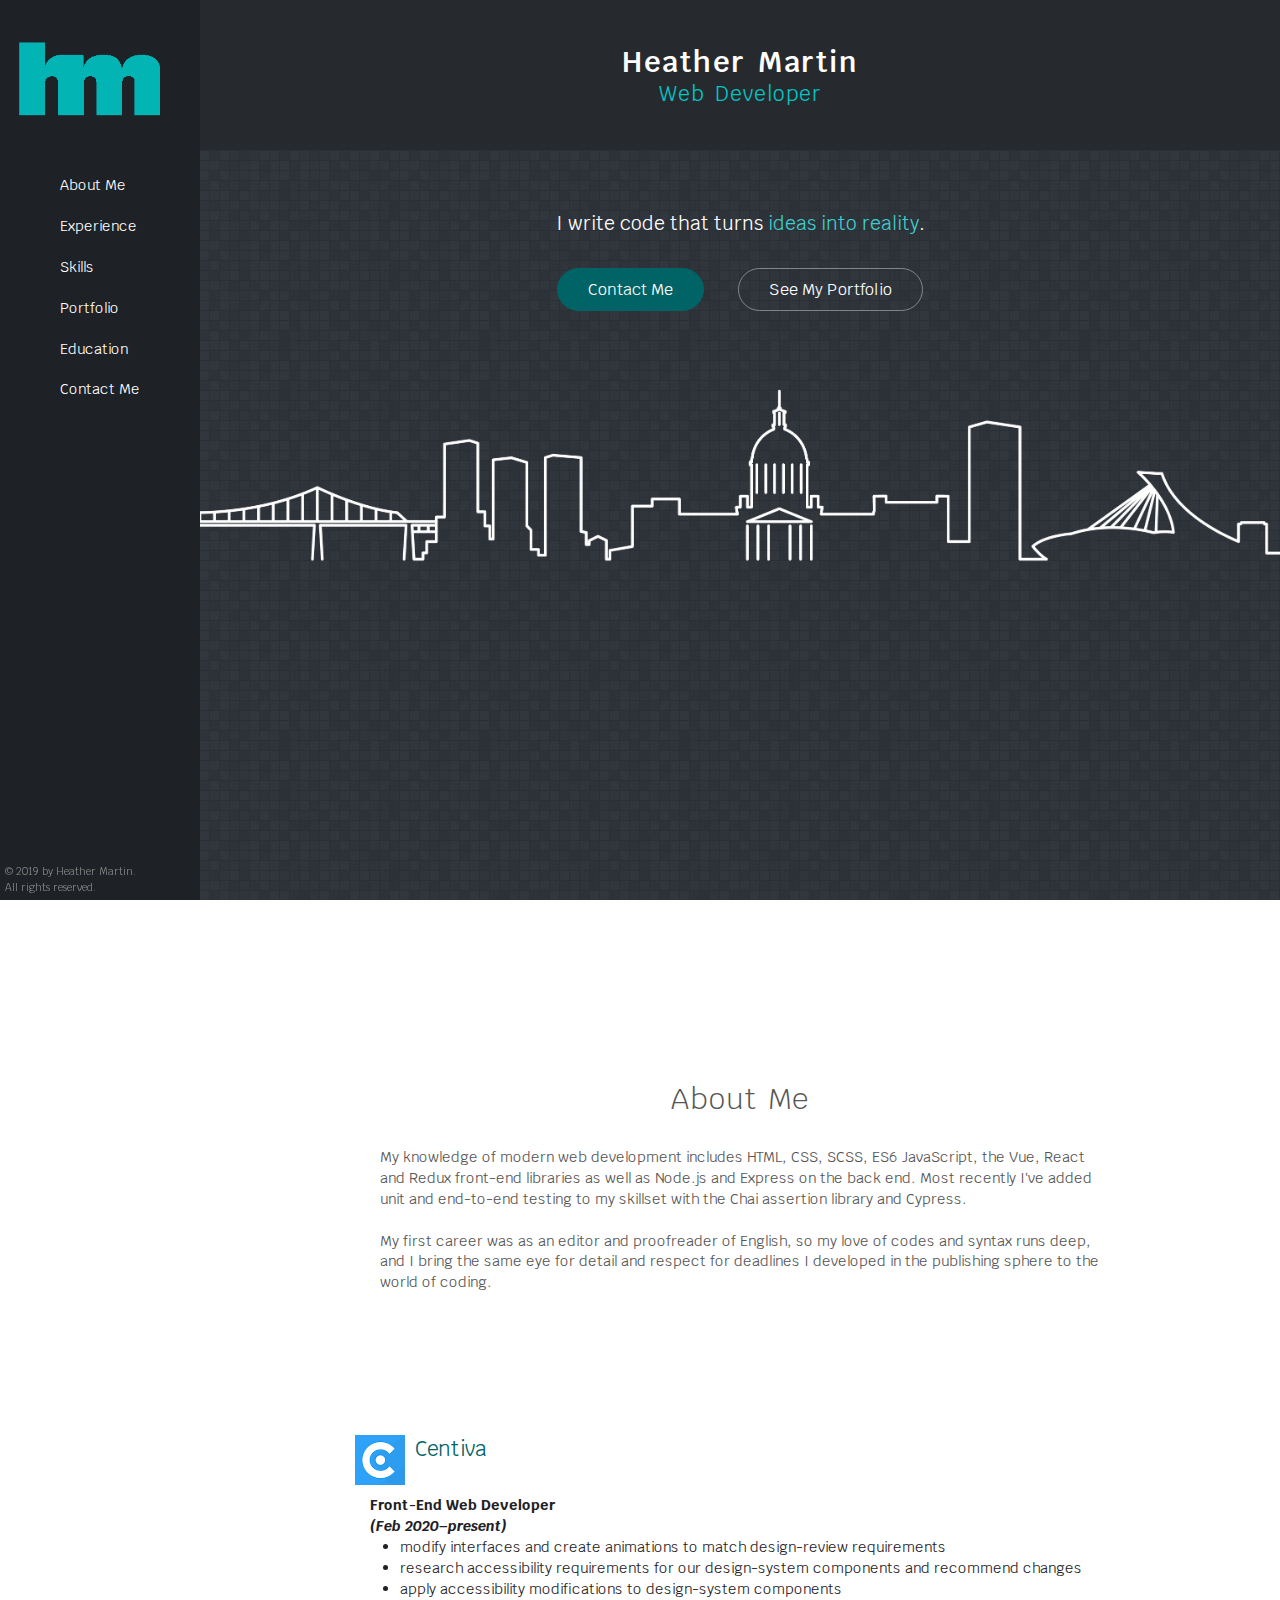
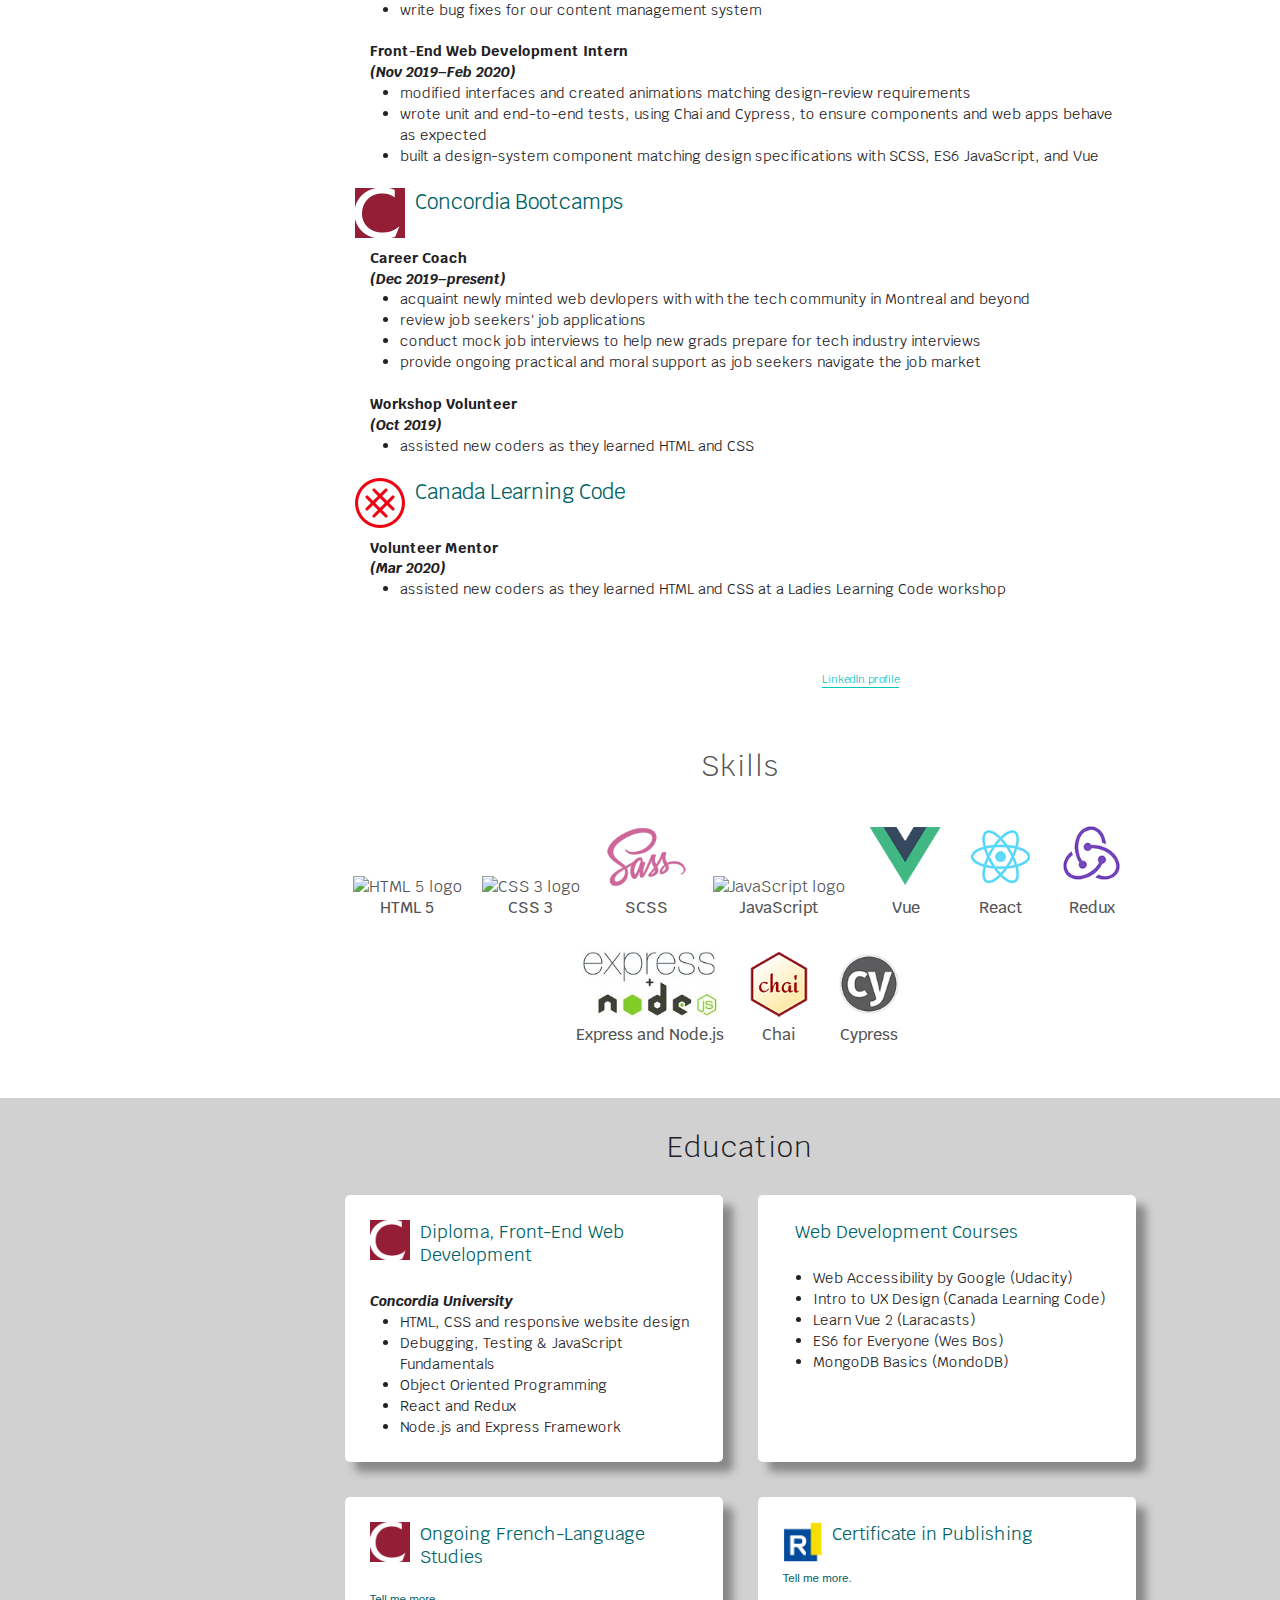
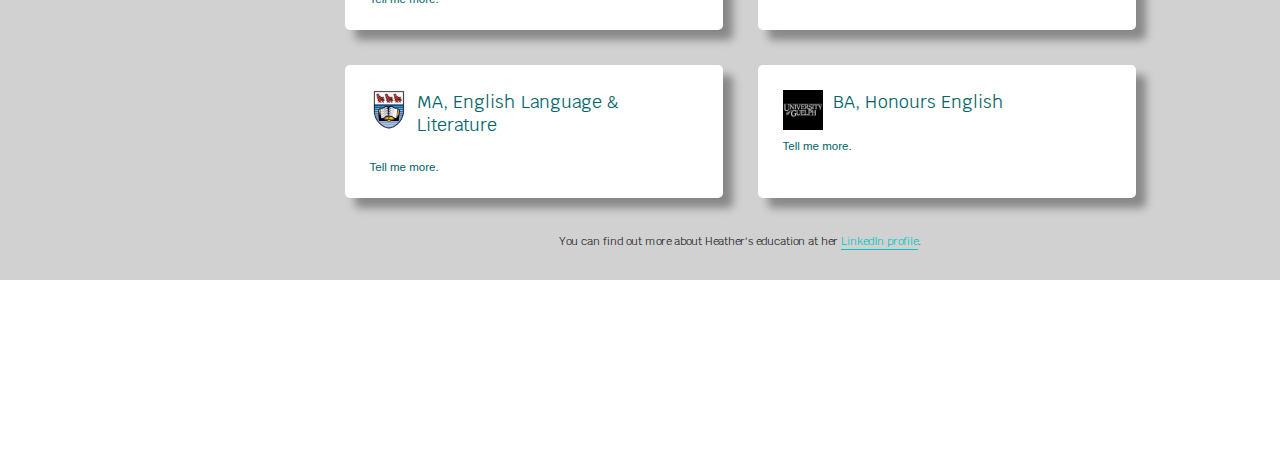
==== commit 27b6a549: "updated layout" ====
--- a/index.html
+++ b/index.html
@@ -85,14 +85,16 @@
 				<a name="a-about">
 					<h1>About Me</h1>
 				</a>
-				<p class="long-copy">
-					My knowledge of modern web development includes HTML, CSS, SCSS, ES6 JavaScript, the Vue, React and
-					Redux front-end libraries as well as Node.js and Express on the back end. Most recently I've added
-					unit and end-to-end testing to my skillset with the Chai assertion library and
-					Cypress.<br /><br />My first career was as an editor and proofreader of English, so my love of codes
-					and syntax runs deep, and I bring the same eye for detail and respect for deadlines I developed in
-					the publishing sphere to the world of coding.
-				</p>
+				<div class="about center">
+					<p class="long-copy">
+						My knowledge of modern web development includes HTML, CSS, SCSS, ES6 JavaScript, the Vue, React and
+						Redux front-end libraries as well as Node.js and Express on the back end. Most recently I've added
+						unit and end-to-end testing to my skillset with the Chai assertion library and
+						Cypress.<br /><br />My first career was as an editor and proofreader of English, so my love of codes
+						and syntax runs deep, and I bring the same eye for detail and respect for deadlines I developed in
+						the publishing sphere to the world of coding.
+					</p>
+				</div>
 			</div>
 		</section>
 
@@ -179,7 +181,7 @@
 							<li>assisted new coders as they learned HTML and CSS at a Ladies Learning Code workshop</li>
 						</ul>
 					<br>		
-			</div>
+				</div>
 
 					</div>
 				</div>
@@ -189,13 +191,12 @@
 				</div>
 			</div>
 
-			<p class="dark-section-text">Learn more about Heather's work history on her <a
+			<div class="section-footnote center">
+				<p class="dark-section-text">Learn more about Heather's work history on her <a
 					href="https://www.linkedin.com/in/martinheather/" id="dark-section-a" target="_blank">LinkedIn
 					profile</a>.</p>
-		</section>
-
-
-
+			</div>
+		</section>
 
 		<section class="section-skills">
 			<div>
@@ -221,7 +222,7 @@
 					<figcaption>JavaScript</figcaption>
 				</figure>
 				<figure>
-					<img alt="Vue logo" src="./resources/img/Vue96.png">
+					<img alt="Vue logo" src="./resources/img/vue96.png">
 					<figcaption>Vue</figcaption>
 				</figure>
 				<figure>
@@ -237,11 +238,11 @@
 					<figcaption>Express and Node.js</figcaption>
 				</figure>
 				<figure>
-					<img alt="Chai.js logo" src="./resources/img/chai96.PNG">
+					<img alt="Chai.js logo" src="./resources/img/chai96.png">
 					<figcaption>Chai</figcaption>
 				</figure>
 				<figure>
-					<img alt="Cypress.io logo" src="./resources/img/cypress96.PNG">
+					<img alt="Cypress.io logo" src="./resources/img/cypress96.png">
 					<figcaption>Cypress</figcaption>
 				</figure>
 			</div>
@@ -307,33 +308,38 @@
 			<div class="education-webdev">
 				<div class="education center">
 					<div>
-						<div>
-							<h2>Diploma in Front-End Web Development</h2>
-						</div>
-						<div class="web-card">
-							<div>
-								<p><span>Concordia University (2019)</span></p>
+						<div class="web-card">
+							<div>
+								<div class="web-card-header">
+									<img class="education-logo" src="./resources/img/concordia.png" alt="Concordia University logo">
+									<div>
+										<h2>Diploma, Front-End Web Development</h2>
+									</div>
+								</div>
+								<p><span>Concordia University</span></p>
 								<ul>
 									<li>HTML, CSS and responsive website design</li>
 									<li>Debugging, Testing & JavaScript Fundamentals</li>
 									<li>Object Oriented Programming</li>
 									<li>React and Redux</li>
 									<li>Node.js and Express Framework</li>
-								</ul>
-							</div>
-							<div class="web-card-image">
-								<img src="./resources/img/concordia.png" alt="Concordia University logo">
+								</ul>						
 							</div>
 						</div>
 					</div>
 				</div>
 			
-
-			
-				<div class="education center">
-					<div>
-						<div>
-							<h2>Web Development Courses</h2>
+				<div class="education center">
+					<div>
+						<div class="web-card-header">
+							<div>
+								<i class="icon-big ion-ios-school"></i>
+							</div>
+							&nbsp;
+							&nbsp;						
+							<div>
+								<h2>Web Development Courses</h2>
+							</div>
 						</div>
 						<div class="web-card">
 							<div>
@@ -350,41 +356,84 @@
 				</div>
 			</div>
 
-			<div class="add-ed-container">
-
-				<div class="education additional-education center">
-					<h2>Ongoing French-Language Studies</h2>
-					<p id="concordia" onclick="concordia()">
-						<button class="btn-more">Tell me more.</button></p>
-				</div>
-
-
-
-				<div class="education additional-education center">
-					<h2>Certificate in Publishing</h2>
-					<p id="ryerson" onclick="ryerson()">
-						<button class="btn-more">Tell me more.</button></p>
-				</div>
-
-
-
-				<div class="education additional-education center">
-					<h2>MA, English Language & Literature</h2>
-					<p id="uvic" onclick="uvic()">
-						<button class="btn-more">Tell me more.</button></p>
-				</div>
-
-				<div class="education additional-education center">
-					<h2>BA, Honours English</h2>
-					<p id="guelph" onclick="guelph()">
-						<button class="btn-more">Tell me more.</button></p>
-				</div>
-
-			</div>
-
-			<p class="dark-section-text">You can find out more about Heather's education at her <a
-				href="https://www.linkedin.com/in/martinheather/" id="dark-section-a" target="_blank">LinkedIn
-				profile</a>.</p>
+			<div class="education-webdev">
+				<div class="education center">
+					<div>
+						<div class="web-card-header">
+							<img class="education-logo" src="./resources/img/concordia.png" alt="Concordia University logo">
+							<div>
+								<h2>Ongoing French-Language Studies</h2>
+							</div>
+						</div>
+						<div class="web-card">
+							<div>
+								<p id="concordia" onclick="concordia()">
+									<button class="btn-more">Tell me more.</button></p>
+							</div>
+						</div>
+					</div>
+				</div>
+	
+				<div class="education center">
+					<div>
+						<div class="web-card-header">
+							<img class="education-logo" src="./resources/img/ryerson.png" alt="Ryerson University logo">
+							<div>
+								<h2>Certificate in Publishing</h2>
+							</div>
+						</div>
+						<div class="web-card">
+							<div class="align-right">
+								<p id="ryerson" onclick="ryerson()">
+									<button class="btn-more">Tell me more.</button></p>
+							</div>
+						</div>
+					</div>
+				</div>
+			</div>
+
+			<div class="education-webdev">
+				<div class="education center">
+					<div>
+						<div class="web-card-header">
+							<img class="education-logo" src="./resources/img/uvic.png" alt="University of Victoria log">
+							<div>
+								<h2>MA, English Language & Literature</h2>
+							</div>
+						</div>
+						<div class="web-card">
+							<div class="align-right">
+								<p id="uvic" onclick="uvic()">
+									<button class="btn-more">Tell me more.</button></p>
+							</div>
+						</div>
+					</div>
+				</div>
+	
+				<div class="education center">
+					<div>
+						<div class="web-card-header">
+							<img class="education-logo" src="./resources/img/guelph.png" alt="University of Guelph logo">
+							<div>
+								<h2>BA, Honours English</h2>
+							</div>
+						</div>
+						<div class="web-card">
+							<div class="align-right">
+								<p id="guelph" onclick="guelph()">
+									<button class="btn-more">Tell me more.</button></p>
+							</div>
+						</div>
+					</div>
+				</div>
+			</div>
+
+			<div class="section-footnote center">
+				<p class="dark-section-text">You can find out more about Heather's education at her <a
+					href="https://www.linkedin.com/in/martinheather/" id="dark-section-a" target="_blank">LinkedIn
+					profile</a>.</p>
+			</div>
+
 		</section>
 
 		<section class="section-form">
--- a/resources/css/styles.css
+++ b/resources/css/styles.css
@@ -110,6 +110,10 @@
 	text-align: center;
 }
 
+.align-right {
+	float: right;
+}
+
 section {
 	padding: 30px 0;
 	position: relative;
@@ -161,8 +165,8 @@
 
 .long-copy {
 	line-height: 145%;
-	width: 70%;
-	margin-left: 15%;
+	/* width: 70%;
+	margin-left: 15%; */
 }
 
 .long-copy span {
@@ -183,12 +187,16 @@
 }
 
 .dark-section-text {
-	font-size: 65%;
 	text-align: center;
 }
 
 #dark-section-a {
 	color: #00c5c5;
+}
+
+.section-footnote {
+	max-width: 90%;
+	text-align: center;
 }
 
 /*--icons-------------*/
@@ -212,7 +220,8 @@
 	font-size: 350%;
 	display: block;
 	color: #008888;
-	margin-bottom: 10px;
+	margin-bottom: 0;
+	line-height: 100%;
 }
 
 .icon-small {
@@ -450,6 +459,10 @@
 	background-color: #d1d1d1;
 }
 
+.about {
+	max-width: 90%;
+}
+
 .section-philosophy .long-copy {
 	margin-bottom: 30px;
 }
@@ -631,8 +644,9 @@
 	justify-content: space-between;
 }
 
-.web-card-img {
-	float: right;
+.education-logo {
+	height: 40px;
+	margin:0 10px 0 0;
 }
 
 .education,
@@ -647,17 +661,17 @@
 	box-shadow: 10px 10px 8px #888888;
 }
 
-.education h2,
+/* .education h2,
 .additional-education h2 {
 	text-align: center;
-}
-
-.additional-education img,
+} */
+
+/* .additional-education img,
 .education img {
 	height: 80px;
 	float: right;
 	padding: 0 0 10px 10px;
-}
+} */
 
 .education span,
 .additional-education span {
@@ -668,8 +682,7 @@
 .education ul,
 .additional-education ul {
 	color: #1e2125;
-	padding-left: 40px;
-	float: left;
+	padding-left: 30px;
 }
 
 .education {
@@ -801,8 +814,8 @@
 
 	.long-copy {
 		line-height: 145%;
-		width: 70%;
-		margin-left: 15%;
+		width: 90%;
+		margin-left: 5%;
 	}
 
 	.long-copy span {
@@ -965,6 +978,10 @@
 	/*PHILOSOPHY*/
 	/*---------------------------*/
 
+	.about {
+		max-width: 800px;
+	}
+
 	/*---------------------------*/
 	/*PORTFOLIO*/
 	/*---------------------------*/
@@ -973,6 +990,10 @@
 	/*EXPERIENCE*/
 	/*---------------------------*/
 
+	.experience {
+		max-width: 800px; 
+	}
+
 	/*---------------------------*/
 	/*EDUCATION*/
 	/*---------------------------*/
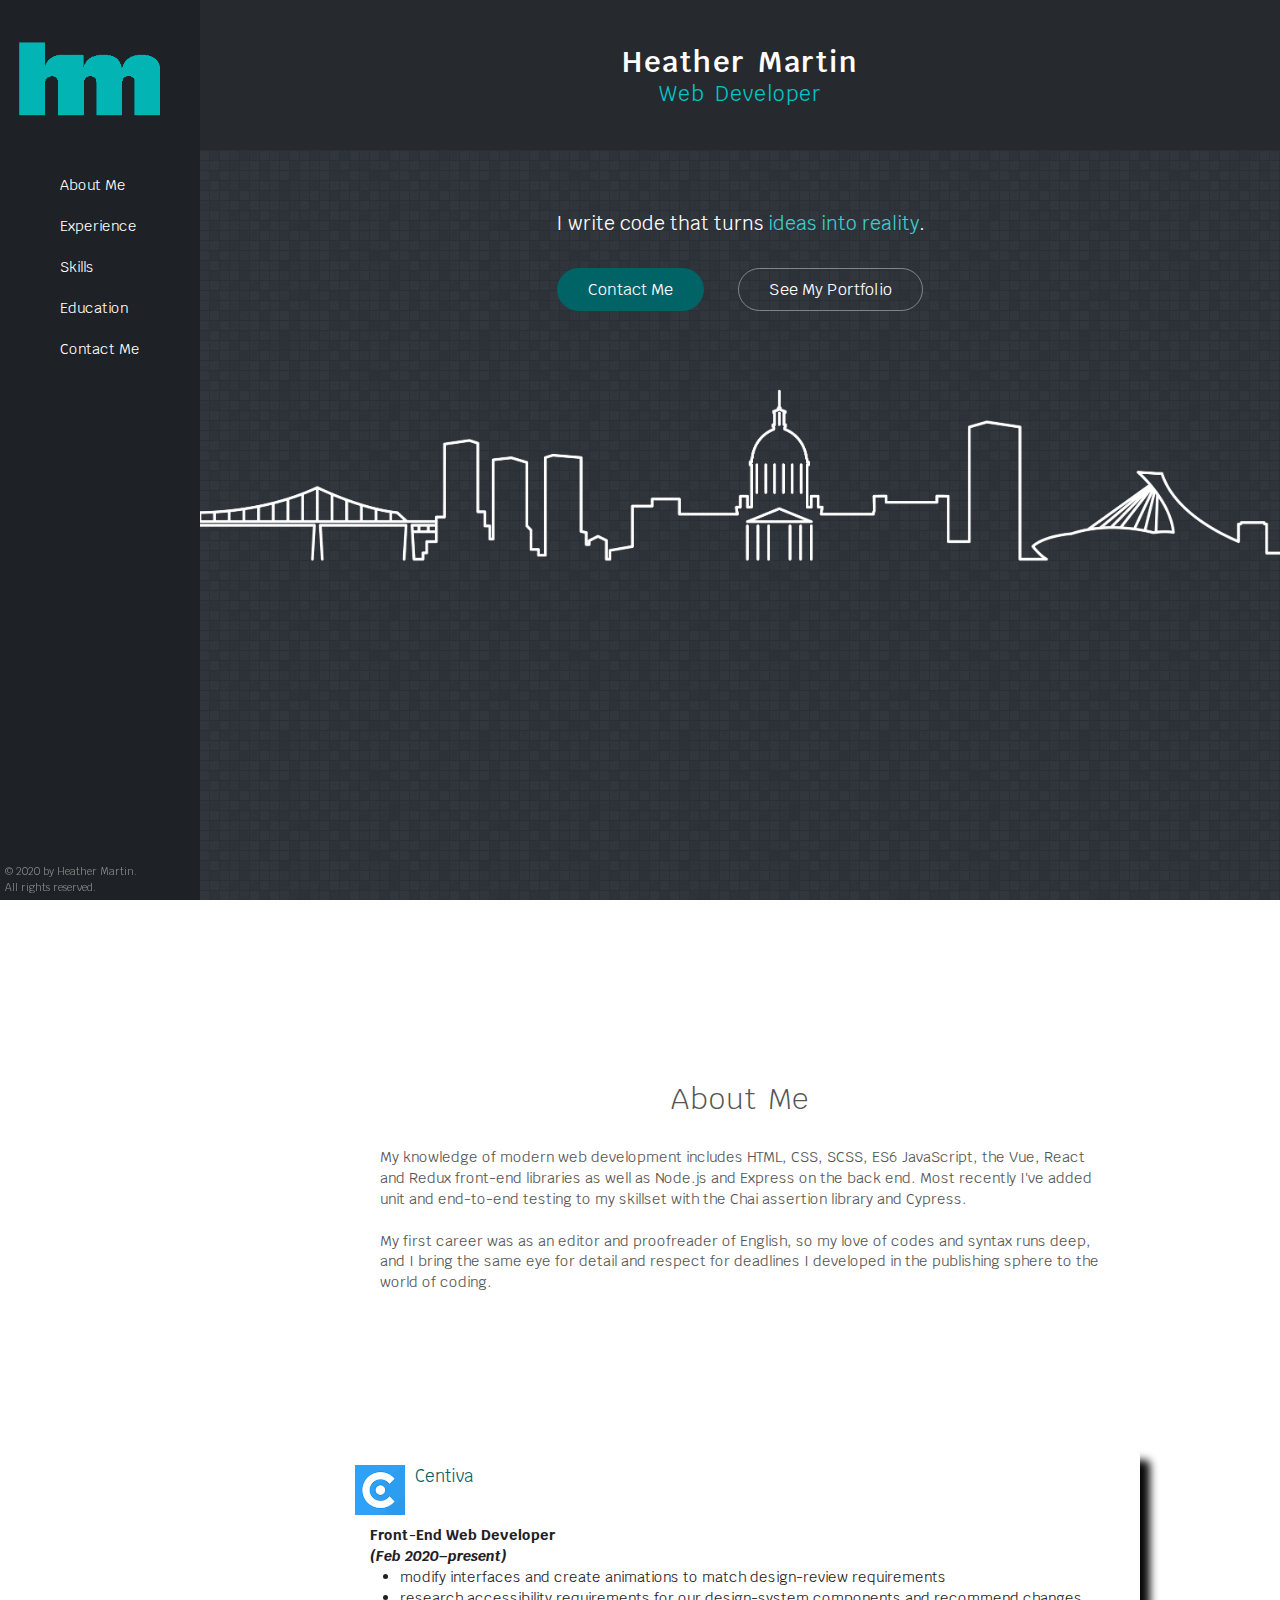
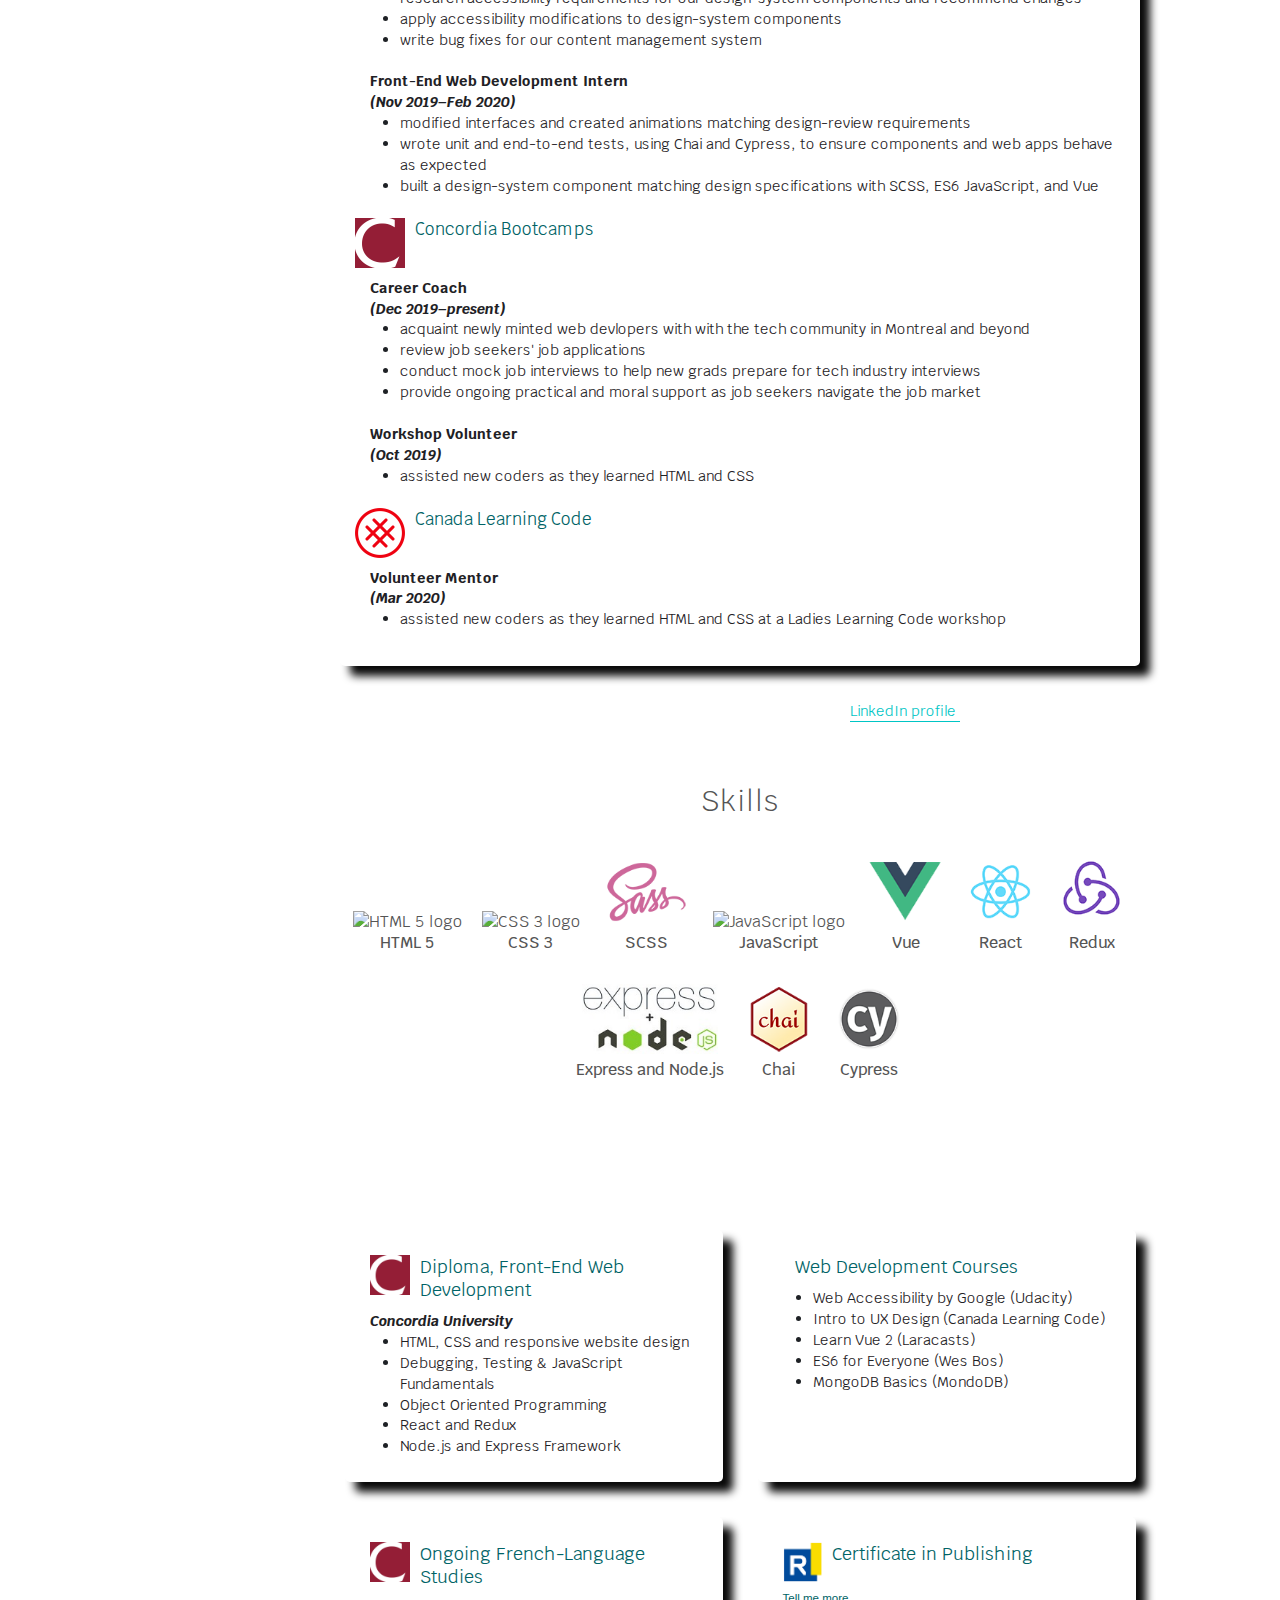
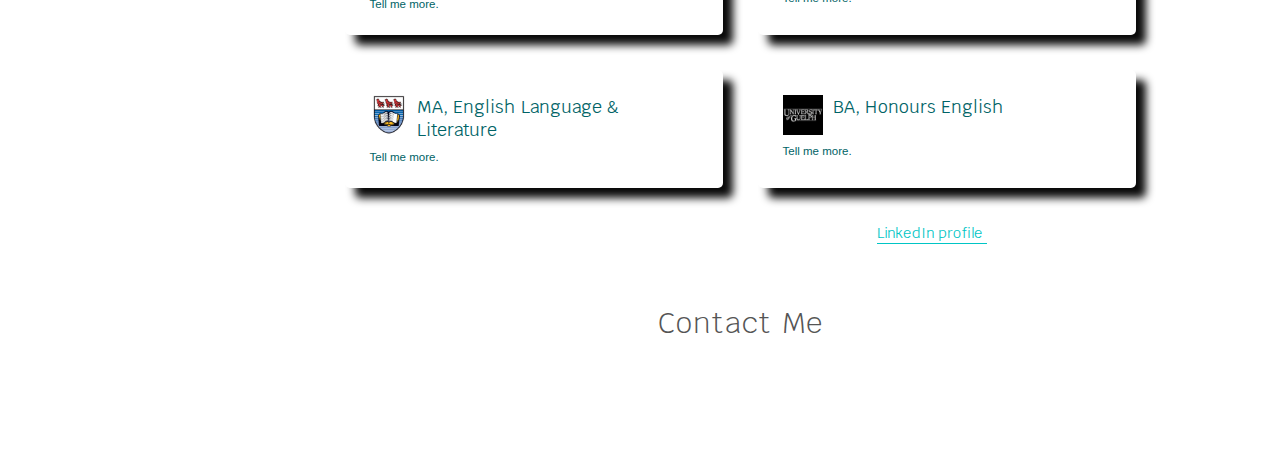
==== commit 240910bd: "layout changes & tidying" ====
--- a/index.html
+++ b/index.html
@@ -44,36 +44,43 @@
 
 	<nav class="toc" id="toc">
 		<a href="#top"><img src="./resources/img/logo.png" onclick="toggleMenu()" alt="HM logo" class="logo"></a>
-
 		<side-nav>
 			<ul class="side-nav">
 				<li><a href="#a-about" onclick="toggleMenu()"><i class="icon-small ion-ios-rocket"></i>About Me</a></li>
-				<li><a href="#a-experience" onclick="toggleMenu()"><i
-							class="icon-small ion-ios-briefcase"></i>Experience</a></a></li>
-				<li><a href="#a-skills" onclick="toggleMenu()"><i
-							class="icon-small ion-ios-construct"></i>Skills</a></a></li>
-				<li><a href="#a-portfolio" onclick="toggleMenu()"><i
-							class="icon-small ion-ios-photos"></i>Portfolio</a></a></li>
-				<li><a href="#a-education" onclick="toggleMenu()"><i
-							class="icon-small ion-ios-school"></i>Education</a></a></li>
-				<li><a href="#a-contact" onclick="toggleMenu()"><i class="icon-small ion-ios-mail"></i>Contact
-						Me</a></a></li>
+				<li><a href="#a-experience" onclick="toggleMenu()"><i class="icon-small ion-ios-briefcase"></i>Experience</a></li>
+				<li><a href="#a-skills" onclick="toggleMenu()"><i class="icon-small ion-ios-construct"></i>Skills</a></li>
+				<li><a href="#a-education" onclick="toggleMenu()"><i class="icon-small ion-ios-school"></i>Education</a></li>
+				<li><a href="#a-contact" onclick="toggleMenu()"><i class="icon-small ion-ios-mail"></i>Contact Me</a></li>
 			</ul>
 		</side-nav>
 		<footer class="footer-nav footer-toc">
-			<p> &copy 2019 by Heather Martin.<br />All rights reserved.</p>
-			</foot>
+			<p> &copy 2020 by Heather Martin.<br />All rights reserved.</p>
+		</footer>
 	</nav>
 
-	<div class="main" id="main-content" tabindex="-1">
+	<div 
+		class="main" 
+		id="main-content" 
+		tabindex="-1"
+	>
 
 		<section class="section-splash">
 			<div class="center">
 				<div class="tagline">
 					<p>I write code that turns <span>ideas into reality</span>.</p>
 					<div class="center text-center">
-						<a class="btn btn-full" href="#a-contact">Contact Me</a>
-						<a class="btn btn-ghost" href="#a-portfolio">See My Portfolio</a>
+						<a 
+							class="btn btn-full" 
+							href="#a-contact"
+						>
+							Contact Me
+						</a>
+						<a 
+							class="btn btn-ghost" 
+							href="#a-portfolio"
+						>
+							See My Portfolio
+						</a>
 					</div>
 				</div>
 			</div>
@@ -107,94 +114,109 @@
 
 			<div>
 				<div class="experience center">
-					<!-- <h2>Web Development</h2> -->
-
 					<div class="web-card">
 						<div>
 							<div class="web-card-header">
-								<img class="experience-logo" src="./resources/img/Centiva96.png" alt="Centiva logo">
+								<img 
+									class="experience-logo" 
+									src="./resources/img/Centiva96.png" 
+									alt="Centiva logo"
+								>
 								<div>
 									<h3>Centiva</h3>
 								</div>
 							</div>
+
 							<div class="positions">
 								<p><b>Front-End Web Developer</b></p>
 								<p><span>(Feb 2020&ndash;present)</span></p>
 								<ul>
 									<li>modify interfaces and create animations to match design-review requirements
-									<li>research accessibility requirements for our design-system components and recommend
-										changes
+									<li>research accessibility requirements for our design-system components and recommend changes
 									<li>apply accessibility modifications to design-system components</li>
 									<li>write bug fixes for our content management system
 								</ul>
-							<br>
-
-										<p><b>Front-End Web Development Intern </b></p>
+								<br>
+
+								<p><b>Front-End Web Development Intern </b></p>
 								<p><span>(Nov 2019&ndash;Feb 2020)</span></p>
-									
-							<ul>
-								<li>modified interfaces and created animations matching design-review requirements
-								<li>wrote unit and end-to-end tests, using Chai and Cypress, to ensure
-									components and web apps behave as expected
-								<li>built a design-system component matching design specifications with SCSS, ES6
-									JavaScript, and Vue
-							</ul>
-							<br>
-					</div>
-
-					<div>
-						<div class="web-card-header">
-							<img class="experience-logo" src="./resources/img/concordia.png" alt="Concordia University logo">
-							<div>
-								<h3>Concordia Bootcamps</h3>
-							</div>
-						</div>
-						<div class="positions">
-							<p><b>Career Coach</b></p>
-							<p><span>(Dec 2019&ndash;present)</span></p>
-							<ul>
-								<li>acquaint newly minted web devlopers with with the tech community in Montreal and beyond</li>
-								<li>review job seekers' job applications</li>
-								<li>conduct mock job interviews to help new grads prepare for tech industry interviews</li>
-								<li>provide ongoing practical and moral support as job seekers navigate the job market</li>
-							</ul>
-						<br>
-						<p><b>Workshop Volunteer</b></p>
-							<p><span>(Oct 2019)</span></p>
-							<ul>
-								<li>assisted new coders as they learned HTML and CSS </li>
-							</ul>
-						<br>		
-				</div>
-
-				<div>
-					<div class="web-card-header">
-						<img class="experience-logo" src="./resources/img/clc.png" alt="Canada Learning Code logo">
-						<div>
-							<h3>Canada Learning Code</h3>
-						</div>
-					</div>
-					<div class="positions">
-					<p><b>Volunteer Mentor</b></p>
-						<p><span>(Mar 2020)</span></p>
-						<ul>
-							<li>assisted new coders as they learned HTML and CSS at a Ladies Learning Code workshop</li>
-						</ul>
-					<br>		
-				</div>
-
-					</div>
-				</div>
-			</div>
-
-					
-				</div>
+								<ul>
+									<li>modified interfaces and created animations matching design-review requirements
+									<li>wrote unit and end-to-end tests, using Chai and Cypress, to ensure components and web apps behave as expected
+									<li>built a design-system component matching design specifications with SCSS, ES6 JavaScript, and Vue
+								</ul>
+								<br>
+							</div>
+
+							<div>
+								<div class="web-card-header">
+									<img 
+										class="experience-logo" 
+										src="./resources/img/concordia.png" 
+										alt="Concordia University logo"
+									>
+									<div>
+										<h3>Concordia Bootcamps</h3>
+									</div>
+								</div>
+
+								<div class="positions">
+									<p><b>Career Coach</b></p>
+									<p><span>(Dec 2019&ndash;present)</span></p>
+									<ul>
+										<li>acquaint newly minted web devlopers with with the tech community in Montreal and beyond</li>
+										<li>review job seekers' job applications</li>
+										<li>conduct mock job interviews to help new grads prepare for tech industry interviews</li>
+										<li>provide ongoing practical and moral support as job seekers navigate the job market</li>
+									</ul>
+									<br>
+
+									<p><b>Workshop Volunteer</b></p>
+									<p><span>(Oct 2019)</span></p>
+									<ul>
+										<li>assisted new coders as they learned HTML and CSS</li>
+									</ul>
+									<br>		
+								</div>
+							</div>
+
+							<div>
+								<div class="web-card-header">
+									<img 
+										class="experience-logo" 
+										src="./resources/img/clc.png" 
+										alt="Canada Learning Code logo"
+									>
+									<div>
+										<h3>Canada Learning Code</h3>
+									</div>
+								</div>
+								<div class="positions">
+									<p><b>Volunteer Mentor</b></p>
+									<p><span>(Mar 2020)</span></p>
+									<ul>
+										<li>assisted new coders as they learned HTML and CSS at a Ladies Learning Code workshop</li>
+									</ul>
+									<br>		
+								</div>
+							</div>
+						</div>
+					</div>
+				</div>		
 			</div>
 
 			<div class="section-footnote center">
-				<p class="dark-section-text">Learn more about Heather's work history on her <a
-					href="https://www.linkedin.com/in/martinheather/" id="dark-section-a" target="_blank">LinkedIn
-					profile</a>.</p>
+				<p class="dark-section-text">
+					Learn more about Heather's work history on her 
+					<a 
+						href="https://www.linkedin.com/in/martinheather/" 
+						id="dark-section-a" 
+						target="_blank"
+					>
+						LinkedIn profile
+					</a>
+					.
+				</p>
 			</div>
 		</section>
 
@@ -204,99 +226,79 @@
 					<h1>Skills</h1>
 				</a>
 			</div>
-			<div class="skills-figures">
-				<figure>
-					<img alt="HTML 5 logo" src="https://img.icons8.com/color/96/000000/html-5.png">
+			<div class="skills-figures center">
+				<figure>
+					<img 
+						alt="HTML 5 logo" 
+						src="https://img.icons8.com/color/96/000000/html-5.png"
+					>
 					<figcaption>HTML 5</figcaption>
 				</figure>
 				<figure>
-					<img alt="CSS 3 logo" src="https://img.icons8.com/color/96/000000/css3.png">
+					<img 
+						alt="CSS 3 logo" 
+						src="https://img.icons8.com/color/96/000000/css3.png"
+					>
 					<figcaption>CSS 3</figcaption>
 				</figure>
 				<figure>
-					<img alt="Sass/SCSS logo" src="./resources/img/Sass96.png">
+					<img 
+						alt="Sass/SCSS logo" 
+						src="./resources/img/Sass96.png"
+					>
 					<figcaption>SCSS</figcaption>
 				</figure>
 				<figure>
-					<img alt="JavaScript logo" src="https://img.icons8.com/color/96/000000/javascript.png">
+					<img 
+						alt="JavaScript logo" 
+						src="https://img.icons8.com/color/96/000000/javascript.png"
+					>
 					<figcaption>JavaScript</figcaption>
 				</figure>
 				<figure>
-					<img alt="Vue logo" src="./resources/img/vue96.png">
+					<img 
+						alt="Vue logo" 
+						src="./resources/img/vue96.png"
+					>
 					<figcaption>Vue</figcaption>
 				</figure>
 				<figure>
-					<img alt="React logo" src="./resources/img/react.png">
+					<img 
+						alt="React logo" 
+						src="./resources/img/react.png"
+					>
 					<figcaption>React</figcaption>
 				</figure>
 				<figure>
-					<img alt="Redux logo" src="./resources/img/redux96.png">
+					<img 
+						alt="Redux logo" 
+						src="./resources/img/redux96.png"
+					>
 					<figcaption>Redux</figcaption>
 				</figure>
 				<figure>
-					<img alt="Combined Express and Node.js logo" src="./resources/img/express-nodejs.jpg">
+					<img 
+						alt="Combined Express and Node.js logo" 
+						src="./resources/img/express-nodejs.jpg"
+					>
 					<figcaption>Express and Node.js</figcaption>
 				</figure>
 				<figure>
-					<img alt="Chai.js logo" src="./resources/img/chai96.png">
+					<img 
+						alt="Chai.js logo" 
+						src="./resources/img/chai96.png"
+					>
 					<figcaption>Chai</figcaption>
 				</figure>
 				<figure>
-					<img alt="Cypress.io logo" src="./resources/img/cypress96.png">
+					<img 
+						alt="Cypress.io logo" 
+						src="./resources/img/cypress96.png"
+					>
 					<figcaption>Cypress</figcaption>
 				</figure>
 			</div>
-			
-
 		</section>
-
-		<!-- <section class="section-portfolio">
-			<div>
-				<a name="a-portfolio">
-					<h1>Portfolio</h1>
-				</a>
-			</div>
-
-			<div class="project">
-				<h2>Alibay Marketplace</h2>
-				<div>
-					<div>
-						<p>A prototype of a full-stack book marketplace </p>
-						<p></i><a href="http://heathermartin.ca/alibay.html" target="_blank">Watch the Alibay Demo
-								Video</a></p>
-					</div>
-					<div>
-						<img src="./resources/img/alibay.jpg" alt="Alibay Marketplace screen capture">
-					</div>
-				</div>
-				<img class="small-logo" alt="HTML 5 logo" src="https://img.icons8.com/color/96/000000/html-5.png"><img
-					class="small-logo" alt="CSS 3 logo" src="https://img.icons8.com/color/96/000000/css3.png"><img
-					class="small-logo" alt="JavaScript logo"
-					src="https://img.icons8.com/color/96/000000/javascript.png"><img class="small-logo" alt="React logo"
-					src="./resources/img/react.png"><img class="small-logo" alt="Redux logo"
-					src="./resources/img/redux96.png"><img alt="Combined Express and Node.js logo" class="small-logo"
-					src="./resources/img/express-nodejs.jpg">
-			</div>
-
-			<div class="project">
-				<h2>Adventure Game</h2>
-				<div>
-					<div>
-						<p>A desktop browser adventure game</p>
-						<p></i><a href="http://heathermartin.ca/adventure/index.html" target="_blank">Play the Game</a>
-						</p>
-					</div>
-					<div>
-						<img src="./resources/img/adventuregame.jpg" alt="Adventure Game screen capture">
-					</div>
-				</div>
-				<img class="small-logo" alt="HTML 5 logo" src="https://img.icons8.com/color/96/000000/html-5.png"><img
-					class="small-logo" alt="CSS 3 logo" src="https://img.icons8.com/color/96/000000/css3.png"><img
-					class="small-logo" alt="JavaScript logo"
-					src="https://img.icons8.com/color/96/000000/javascript.png">
-			</div>
-		</section> -->
-
 
 		<section class="section-education">
 			<div class="center">
@@ -311,7 +313,11 @@
 						<div class="web-card">
 							<div>
 								<div class="web-card-header">
-									<img class="education-logo" src="./resources/img/concordia.png" alt="Concordia University logo">
+									<img 
+										class="education-logo" 
+										src="./resources/img/concordia.png" 
+										alt="Concordia University logo"
+									>
 									<div>
 										<h2>Diploma, Front-End Web Development</h2>
 									</div>
@@ -360,7 +366,11 @@
 				<div class="education center">
 					<div>
 						<div class="web-card-header">
-							<img class="education-logo" src="./resources/img/concordia.png" alt="Concordia University logo">
+							<img 
+								class="education-logo" 
+								src="./resources/img/concordia.png" 
+								alt="Concordia University logo"
+							>
 							<div>
 								<h2>Ongoing French-Language Studies</h2>
 							</div>
@@ -368,7 +378,8 @@
 						<div class="web-card">
 							<div>
 								<p id="concordia" onclick="concordia()">
-									<button class="btn-more">Tell me more.</button></p>
+									<button class="btn-more">Tell me more.</button>
+								</p>
 							</div>
 						</div>
 					</div>
@@ -377,7 +388,11 @@
 				<div class="education center">
 					<div>
 						<div class="web-card-header">
-							<img class="education-logo" src="./resources/img/ryerson.png" alt="Ryerson University logo">
+							<img 
+								class="education-logo" 
+								src="./resources/img/ryerson.png" 
+								alt="Ryerson University logo"
+							>
 							<div>
 								<h2>Certificate in Publishing</h2>
 							</div>
@@ -385,7 +400,8 @@
 						<div class="web-card">
 							<div class="align-right">
 								<p id="ryerson" onclick="ryerson()">
-									<button class="btn-more">Tell me more.</button></p>
+									<button class="btn-more">Tell me more.</button>
+								</p>
 							</div>
 						</div>
 					</div>
@@ -396,7 +412,11 @@
 				<div class="education center">
 					<div>
 						<div class="web-card-header">
-							<img class="education-logo" src="./resources/img/uvic.png" alt="University of Victoria log">
+							<img 
+								class="education-logo" 
+								src="./resources/img/uvic.png" 
+								alt="University of Victoria log"
+							>
 							<div>
 								<h2>MA, English Language & Literature</h2>
 							</div>
@@ -404,16 +424,20 @@
 						<div class="web-card">
 							<div class="align-right">
 								<p id="uvic" onclick="uvic()">
-									<button class="btn-more">Tell me more.</button></p>
-							</div>
-						</div>
-					</div>
-				</div>
-	
+									<button class="btn-more">Tell me more.</button>
+								</p>
+							</div>
+						</div>
+					</div>
+				</div>
 				<div class="education center">
 					<div>
 						<div class="web-card-header">
-							<img class="education-logo" src="./resources/img/guelph.png" alt="University of Guelph logo">
+							<img 
+								class="education-logo" 
+								src="./resources/img/guelph.png" 
+								alt="University of Guelph logo"
+							>
 							<div>
 								<h2>BA, Honours English</h2>
 							</div>
@@ -421,7 +445,8 @@
 						<div class="web-card">
 							<div class="align-right">
 								<p id="guelph" onclick="guelph()">
-									<button class="btn-more">Tell me more.</button></p>
+									<button class="btn-more">Tell me more.</button>
+								</p>
 							</div>
 						</div>
 					</div>
@@ -429,9 +454,15 @@
 			</div>
 
 			<div class="section-footnote center">
-				<p class="dark-section-text">You can find out more about Heather's education at her <a
-					href="https://www.linkedin.com/in/martinheather/" id="dark-section-a" target="_blank">LinkedIn
-					profile</a>.</p>
+				<p class="dark-section-text">You can find out more about Heather's education at her 
+					<a
+					href="https://www.linkedin.com/in/martinheather/" 
+					id="dark-section-a" 
+					target="_blank"
+					>
+						LinkedIn profile
+					</a>.
+				</p>
 			</div>
 
 		</section>
@@ -443,20 +474,44 @@
 				</a>
 				<div class="center">
 					<ul class="social-links">
-						<li><a aria-label="Visit Heather's LinkedIn page."
-								href="https://www.linkedin.com/in/martinheather/" target="_blank"><i alt="LinkedIn icon"
-									class="icon-big ion-logo-linkedin"></i></a></li>
-						<li><a aria-label="Visit Heather's GutHub profile." href="https://github.com/martin-heather"
-								target="_blank"><i alt="GitHub icon" class="icon-big ion-logo-github"></i></a></li>
-						<li><a aria-label="Send Heather an email." href="mailto:mail@heathermartin.ca" target="_top"><i
-									alt="Email icon" class="icon-big ion-ios-send"></i></a></li>
+						<li><a 
+							aria-label="Visit Heather's LinkedIn page."
+							href="https://www.linkedin.com/in/martinheather/" 
+							target="_blank"
+							>
+								<i 
+									alt="LinkedIn icon"
+									class="icon-big ion-logo-linkedin">
+								</i>
+							</a>
+						</li>
+						<li>
+							<a 
+								aria-label="Visit Heather's GutHub profile." 
+								href="https://github.com/martin-heather"
+								target="_blank"
+								>
+									<i alt="GitHub icon" 
+									class="icon-big ion-logo-github">
+								</i>
+							</a>
+						</li>
+						<li>
+							<a 
+								aria-label="Send Heather an email." 
+								href="mailto:mail@heathermartin.ca" 
+								target="_top"
+							>
+								<i
+									alt="Email icon" 
+									class="icon-big ion-ios-send">
+								</i>
+							</a>
+						</li>
 					</ul>
 				</div>
 			</div>
 		</section>
-
 	</div>
-
 </body>
-
 </html>--- a/resources/css/styles.css
+++ b/resources/css/styles.css
@@ -156,7 +156,7 @@
 
 h3 {
 	font-weight: 400;
-	font-size: 130%;
+	font-size: 105%;
 	margin-bottom: 15px;
 	color: #006366;
 }
@@ -187,6 +187,7 @@
 }
 
 .dark-section-text {
+	color: #fff;
 	text-align: center;
 }
 
@@ -455,15 +456,15 @@
 /*PHILOSOPHY*/
 /*---------------------------*/
 
-.section-philosophy {
-	background-color: #d1d1d1;
+.section-about {
+	background-color: #fff;
 }
 
 .about {
 	max-width: 90%;
 }
 
-.section-philosophy .long-copy {
+.section-about .long-copy {
 	margin-bottom: 30px;
 }
 
@@ -533,7 +534,6 @@
 
 .section-skills {
 	text-align: center;
-	width: 80%;
 	margin-left: auto;
 	margin-right: auto;
 }
@@ -545,6 +545,10 @@
 .section-skills img {
 	height: 50px;
 	width: auto;
+}
+
+.skills-figures {
+	max-width: 90%;
 }
 
 /*---------------------------*/
@@ -573,6 +577,7 @@
 .experience {
 	margin-bottom: 35px;
 	max-width: 90%;
+	box-shadow: 10px 10px 8px #0a0a0a;
 }
 
 .education,
@@ -628,9 +633,12 @@
 /*---------------------------*/
 
 .section-education {
-	background-color: #d1d1d1;
+	background-image: linear-gradient(rgba(0, 0, 0, 0.3), rgba(0, 0, 0, 0.3)),
+		url(img/random_grey_variations.png);
 	background-repeat: repeat;
+	background-position: center;
 	color: #1e2125;
+	background-attachment: fixed;
 }
 
 .section-portfolio h2 {
@@ -658,20 +666,18 @@
 	background-color: #fff;
 	border-radius: 5px;
 	padding: 25px 25px;
-	box-shadow: 10px 10px 8px #888888;
-}
-
-/* .education h2,
+	box-shadow: 10px 10px 8px #0a0a0a;
+	min-width: 260px;
+}
+
+.section-education h1 {
+	color: #fff;
+}
+
+.education h2,
 .additional-education h2 {
-	text-align: center;
-} */
-
-/* .additional-education img,
-.education img {
-	height: 80px;
-	float: right;
-	padding: 0 0 10px 10px;
-} */
+	margin-bottom: 0;
+}
 
 .education span,
 .additional-education span {
@@ -686,7 +692,6 @@
 }
 
 .education {
-	
 	margin-bottom: 35px;
 	max-width: 90%;
 }
@@ -696,12 +701,8 @@
 /*---------------------------*/
 
 .section-form {
-	background-image: linear-gradient(rgba(0, 0, 0, 0.3), rgba(0, 0, 0, 0.3)),
-		url(img/random_grey_variations.png);
-	background-repeat: repeat;
-	background-position: center;
-	color: #fff;
-	background-attachment: fixed;
+	background-color: #fff;
+	color: #555;
 }
 
 /*---------------------------*/
@@ -832,7 +833,7 @@
 	}
 
 	.dark-section-text {
-		font-size: 70%;
+		font-size: 90%;
 	}
 
 	/*--icons-------------*/
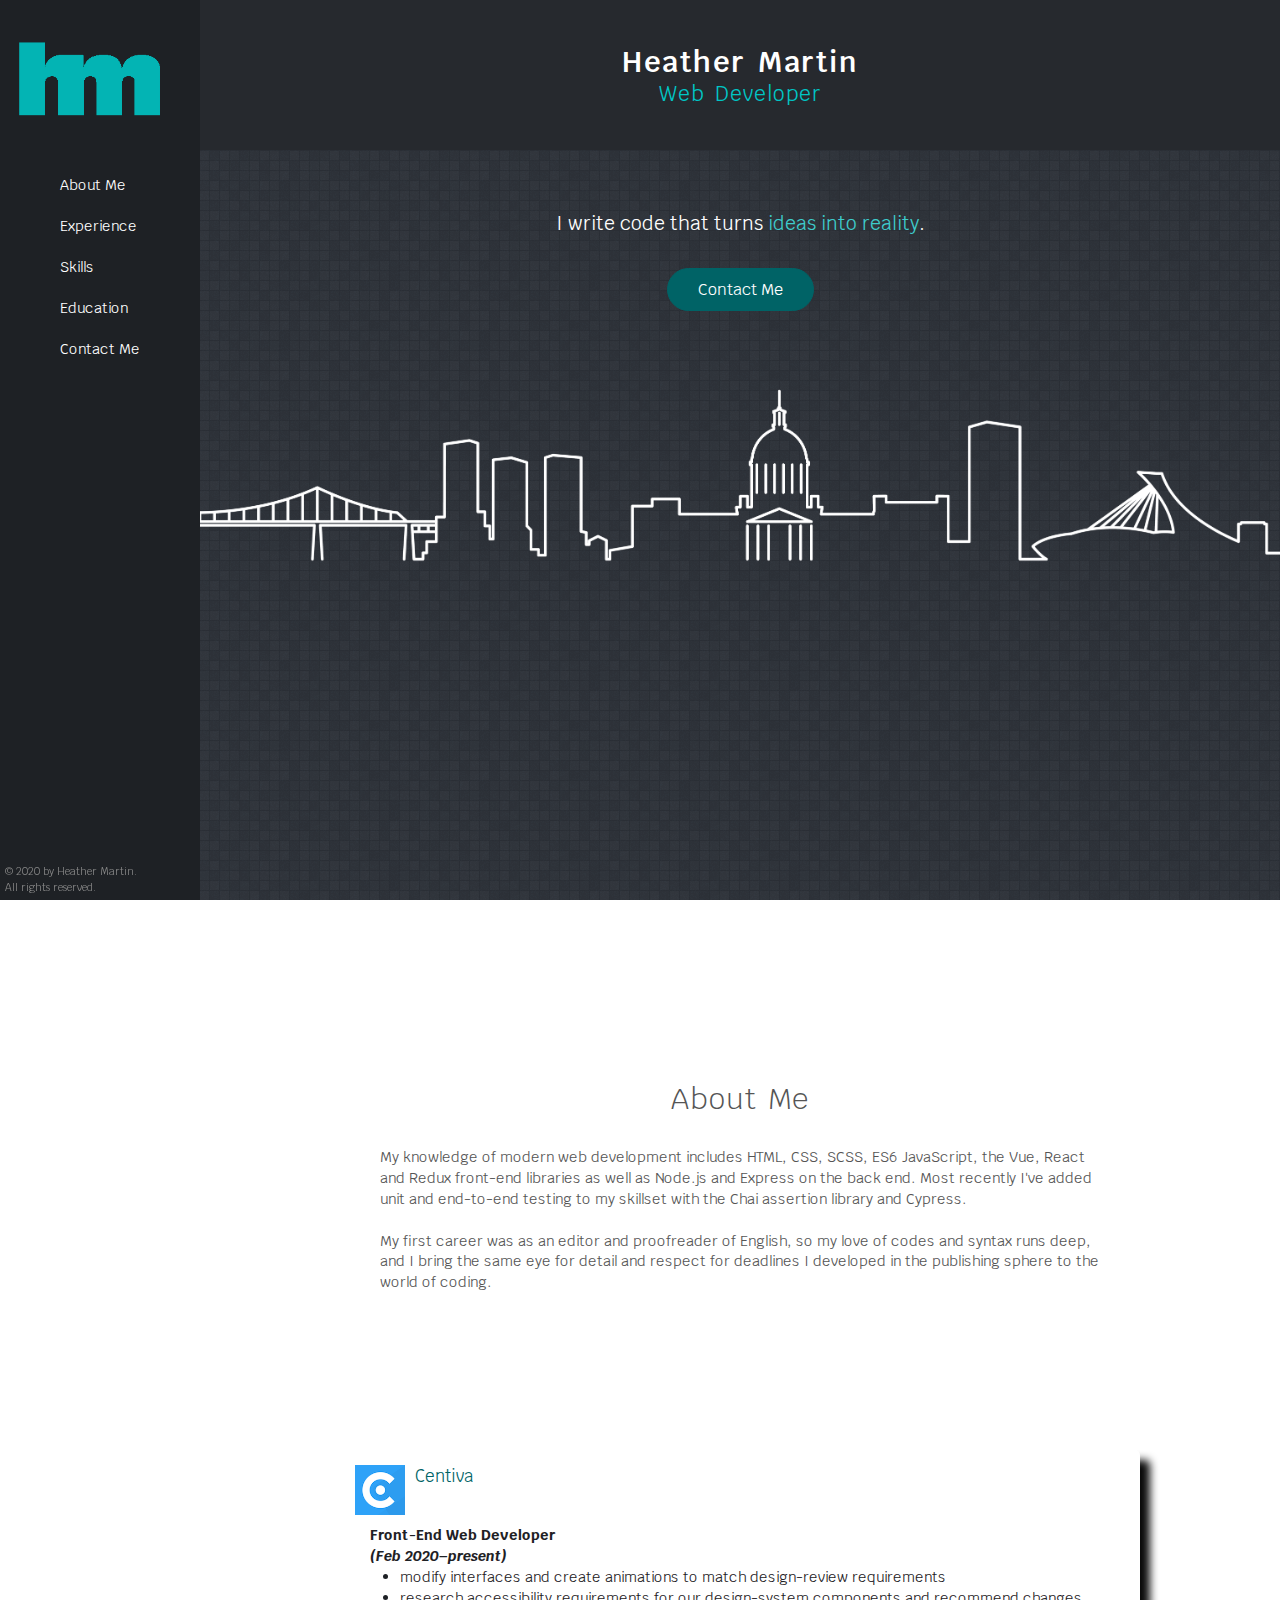
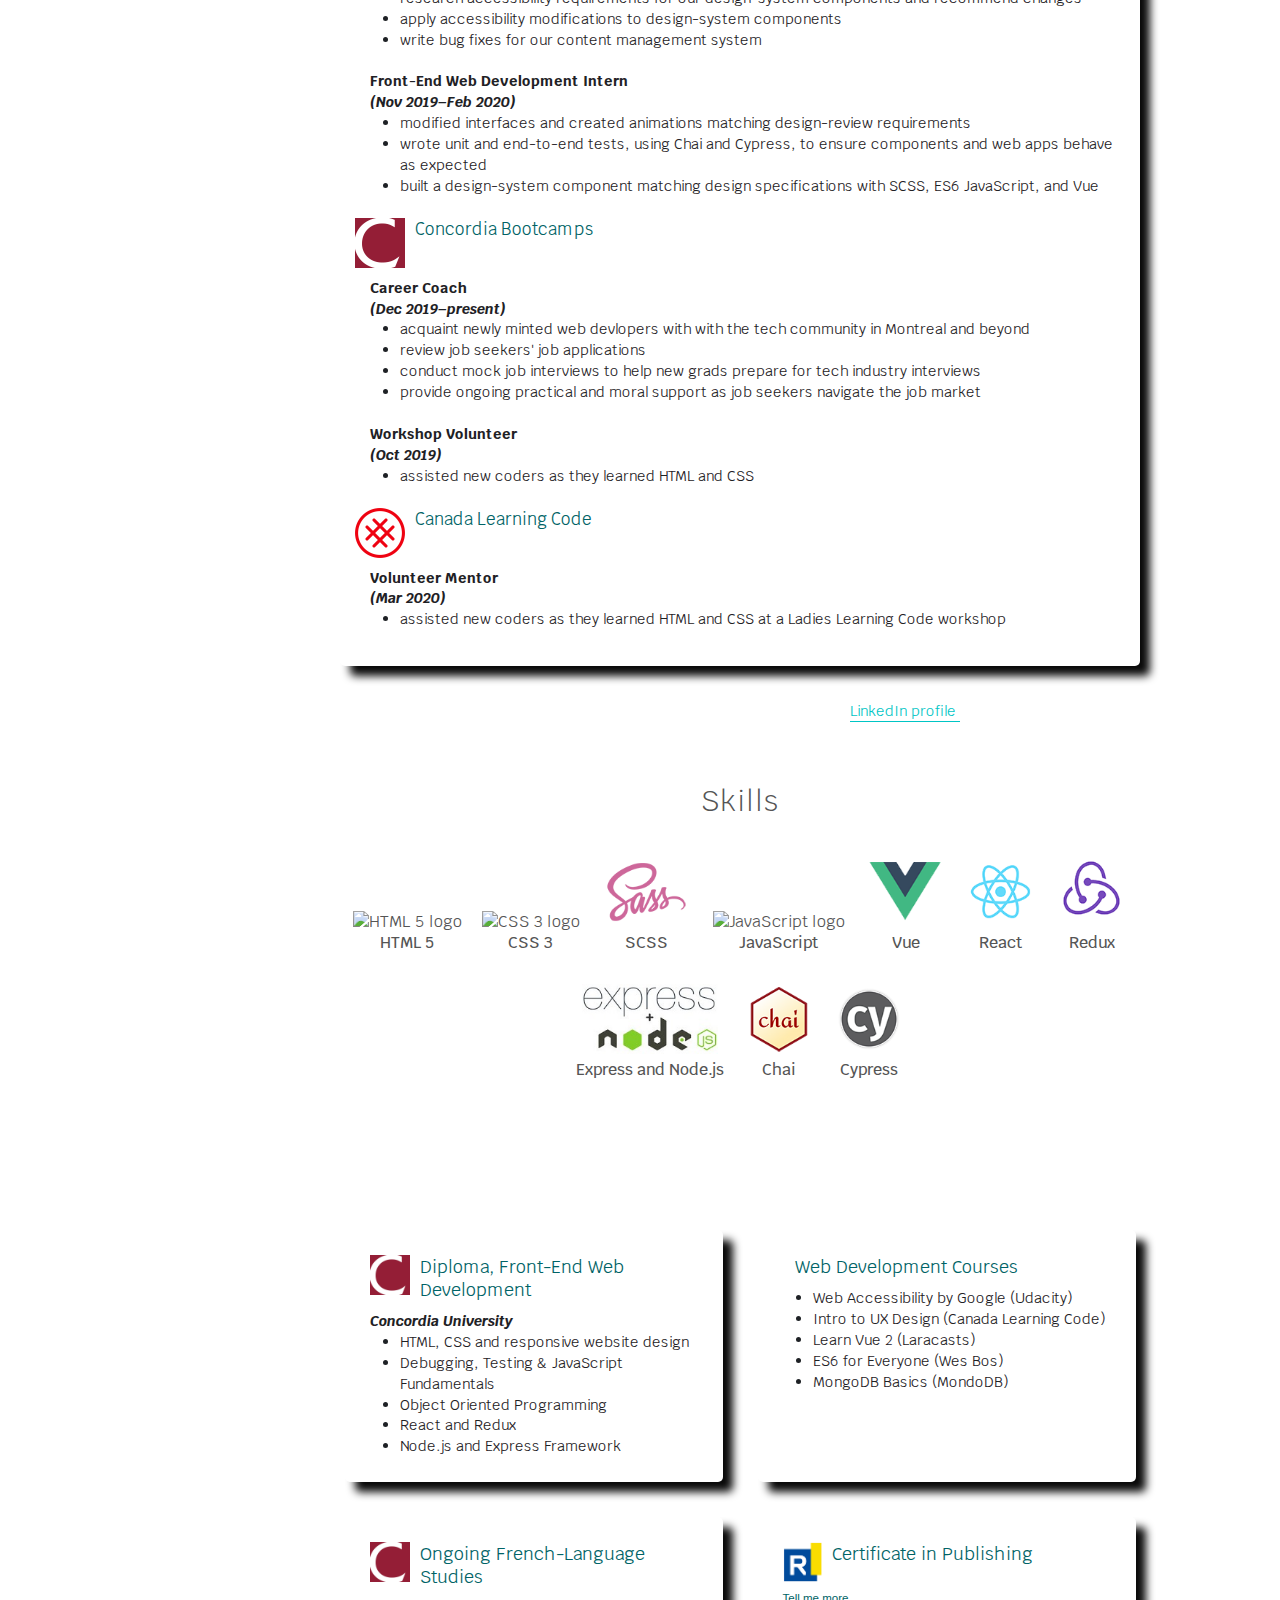
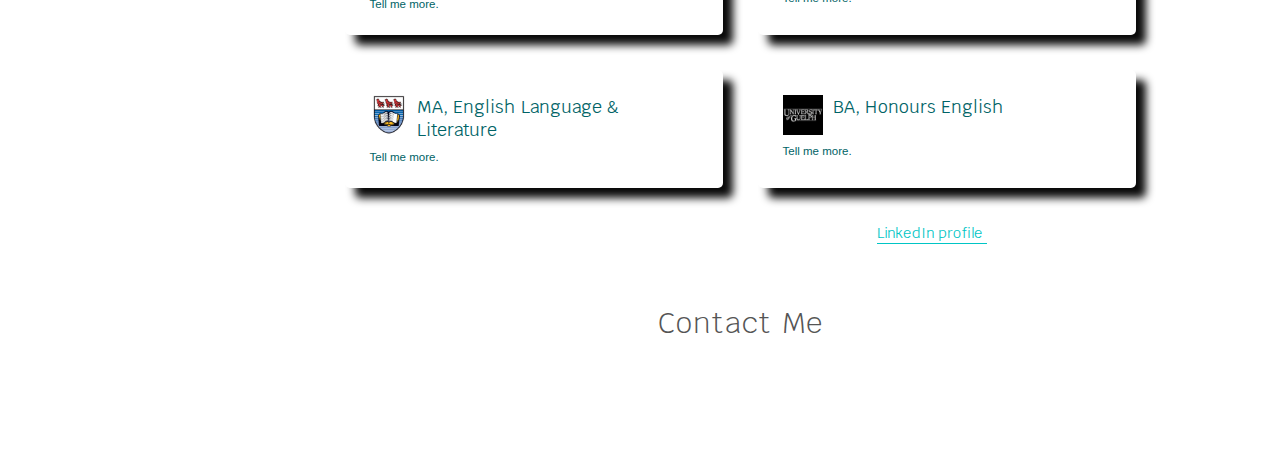
==== commit 1119d033: "content fix" ====
--- a/index.html
+++ b/index.html
@@ -74,12 +74,6 @@
 							href="#a-contact"
 						>
 							Contact Me
-						</a>
-						<a 
-							class="btn btn-ghost" 
-							href="#a-portfolio"
-						>
-							See My Portfolio
 						</a>
 					</div>
 				</div>
--- a/resources/css/styles.css
+++ b/resources/css/styles.css
@@ -175,14 +175,14 @@
 
 .box p {
 	font-weight: 400;
-	font-size: 80%;
+	font-size: 90%;
 	line-height: 145%;
 }
 
 p,
 ul {
 	font-weight: 400;
-	font-size: 80%;
+	font-size: 90%;
 	line-height: 145%;
 }
 
@@ -413,7 +413,7 @@
 .top-subtitle {
 	color: #00c5c5;
 	text-align: center;
-	font-size: 80%;
+	font-size: 90%;
 	word-spacing: 4px;
 	letter-spacing: 1.5px;
 }
@@ -502,7 +502,7 @@
 }
 
 .project p {
-	font-size: 80%;
+	font-size: 90%;
 	padding: 10px;
 	color: #1e2125;
 	text-align: center;
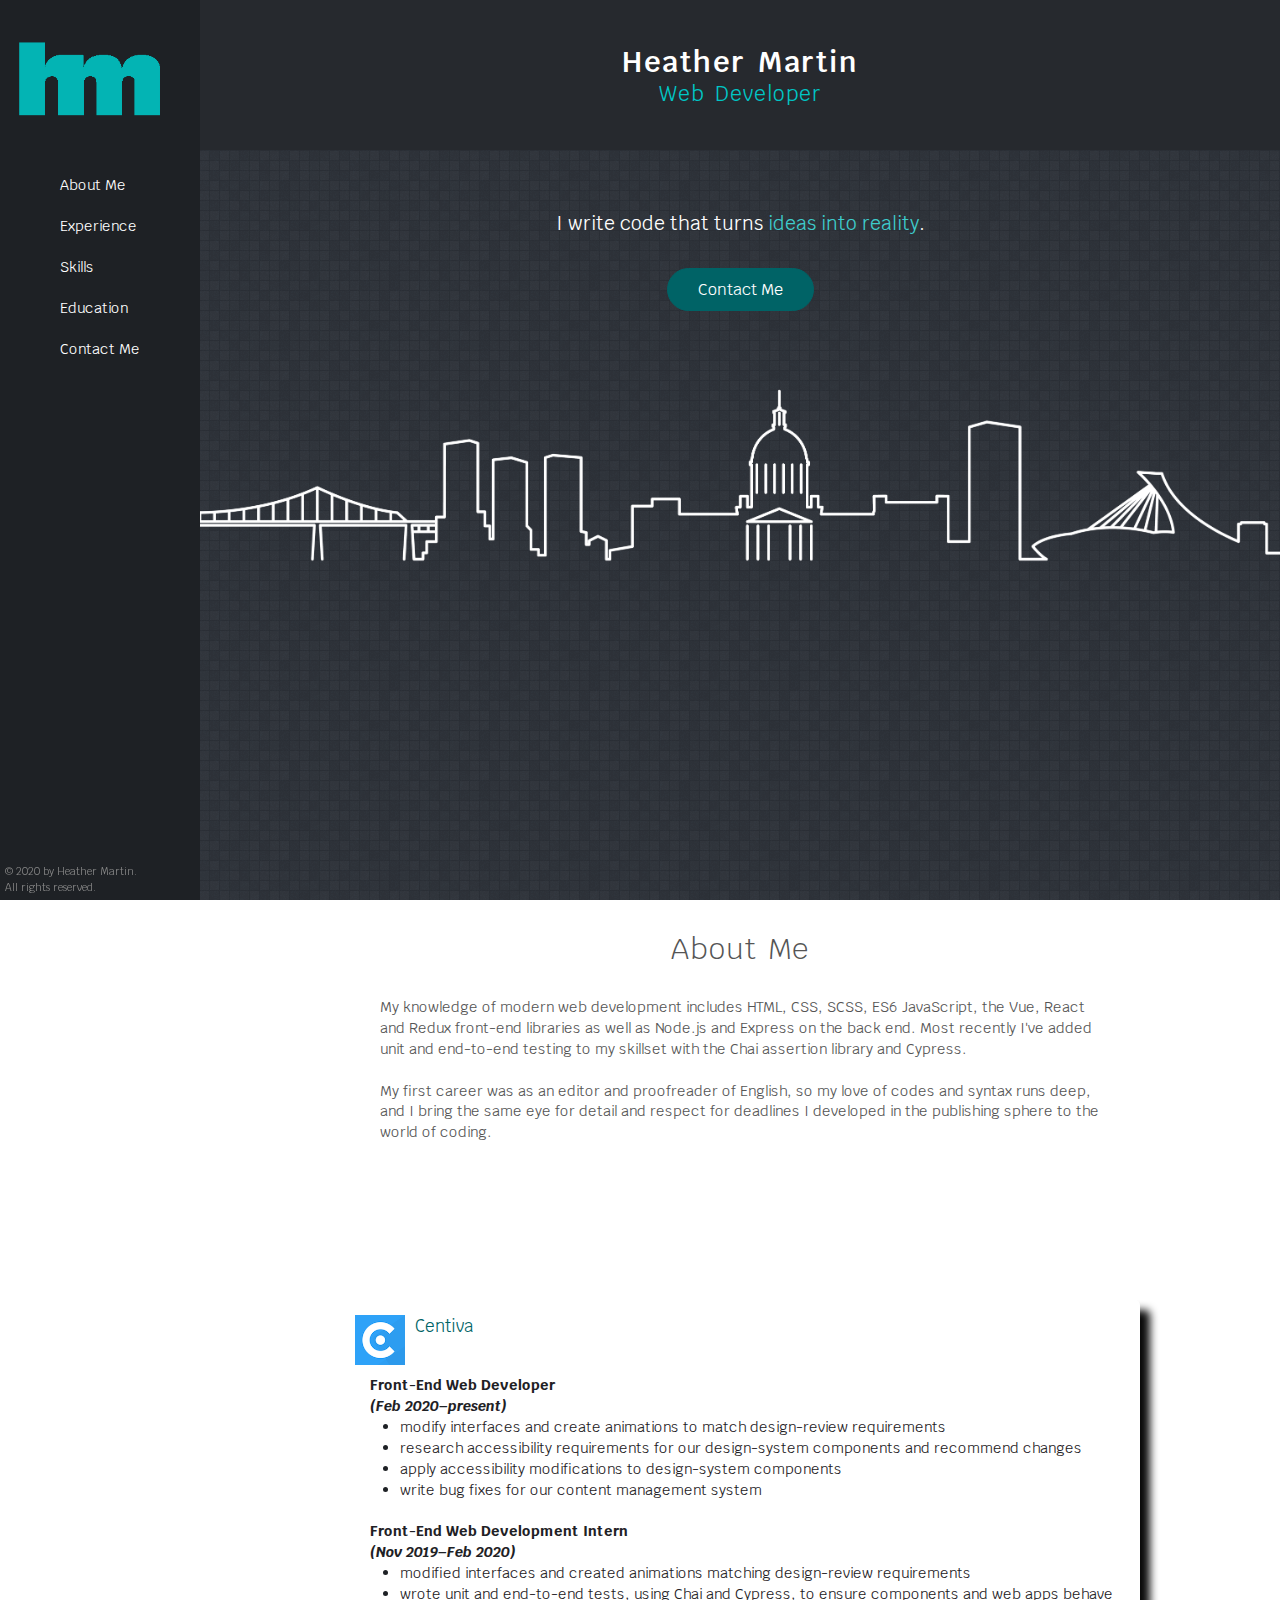
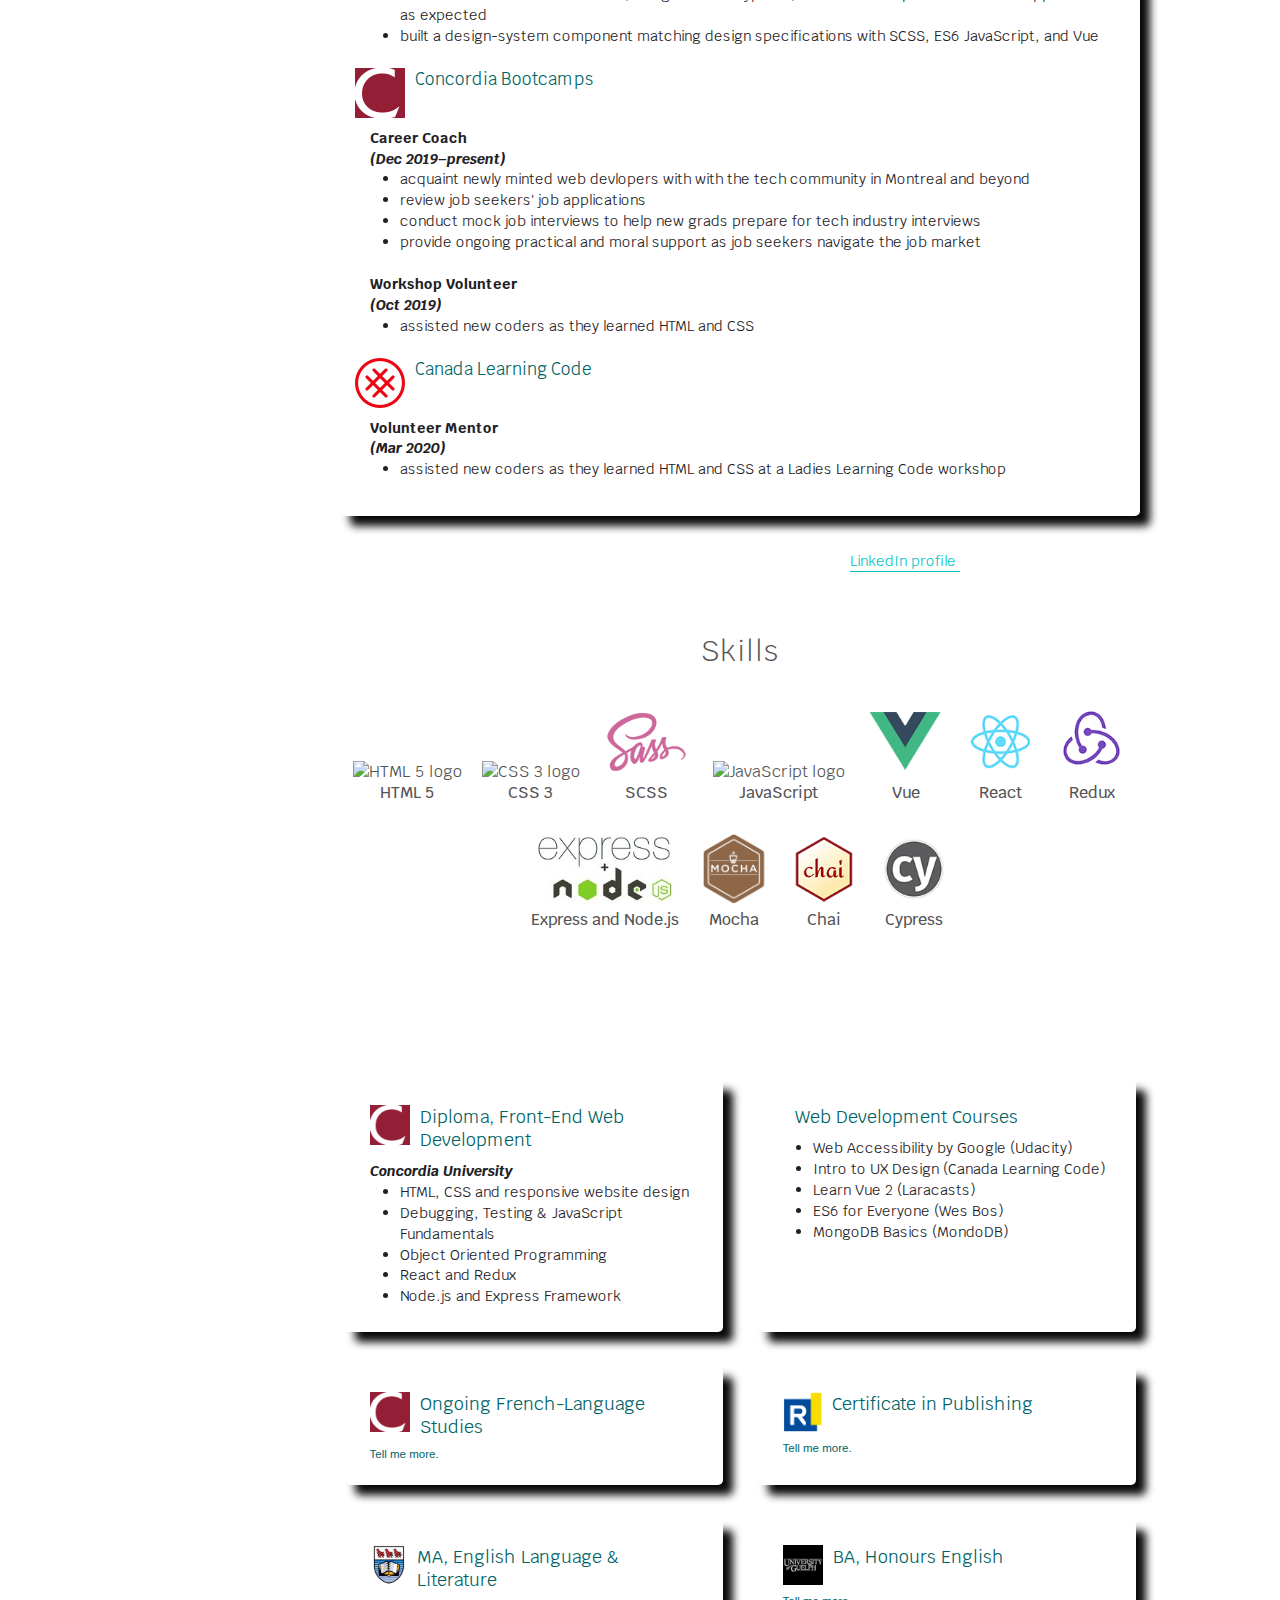
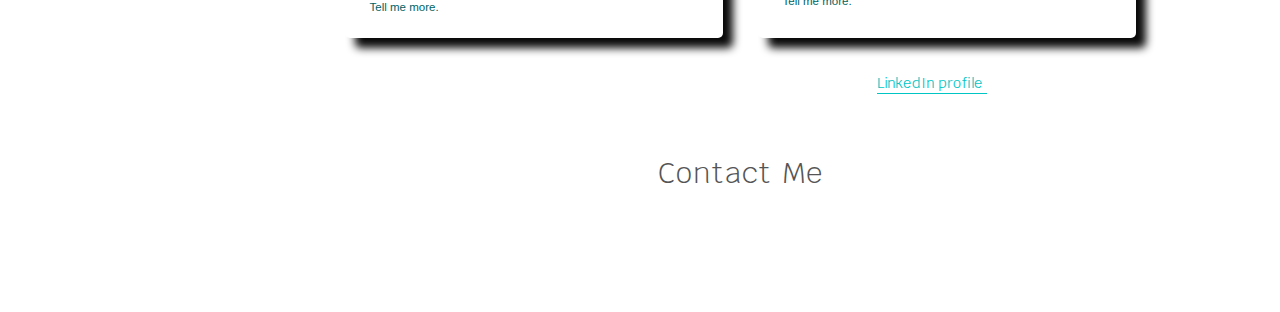
==== commit 28d1e892: "sm content change" ====
--- a/index.html
+++ b/index.html
@@ -67,7 +67,7 @@
 		<section class="section-splash">
 			<div class="center">
 				<div class="tagline">
-					<p>I write code that turns <span>ideas into reality</span>.</p>
+					<p class="tagline-para">I write code that turns <span>ideas into reality</span>.</p>
 					<div class="center text-center">
 						<a 
 							class="btn btn-full" 
@@ -276,6 +276,13 @@
 						src="./resources/img/express-nodejs.jpg"
 					>
 					<figcaption>Express and Node.js</figcaption>
+				</figure>
+				<figure>
+					<img 
+						alt="Mocha.js logo" 
+						src="./resources/img/mocha.png"
+					>
+					<figcaption>Mocha</figcaption>
 				</figure>
 				<figure>
 					<img 
--- a/resources/css/styles.css
+++ b/resources/css/styles.css
@@ -350,7 +350,7 @@
 	font-size: 113%;
 }
 
-.tagline p {
+.tagline-para {
 	color: #fff;
 	padding-top: 120px;
 	margin-bottom: 20px;
@@ -779,6 +779,26 @@
 	width: 200px;
 }
 
+.not-found-title {
+	color: #ffffff;
+	font-size: 180%;
+	font-weight: 600;
+	word-spacing: 2px;
+	text-align: center;
+	margin-bottom: 15px;
+	padding-top: 125px;
+	letter-spacing: 1px;
+}
+
+.not-found-text {
+	padding-top: 45px;
+}
+
+.not-found-a,
+.not-found-a:visited {
+	color: #36b4b2;
+}
+
 /*********************************************
 *****MEDIA QUERIES****************************
 *********************************************/
@@ -856,11 +876,15 @@
 	/*HEADER*/
 	/*---------------------------*/
 
+	.section-splash {
+		height: calc(100vh - 150px);
+	}
+
 	.section-splash img {
 		margin-top: 15%;
 	}
 
-	.tagline p {
+	.tagline-para {
 		padding-top: 60px;
 	}
 
@@ -938,6 +962,10 @@
 	/*---------------------------*/
 	/*FOOTER*/
 	/*---------------------------*/
+
+	.not-found-title {
+		padding-top: 45px;
+	}
 }
 
 @media (min-width: 1200px) {
